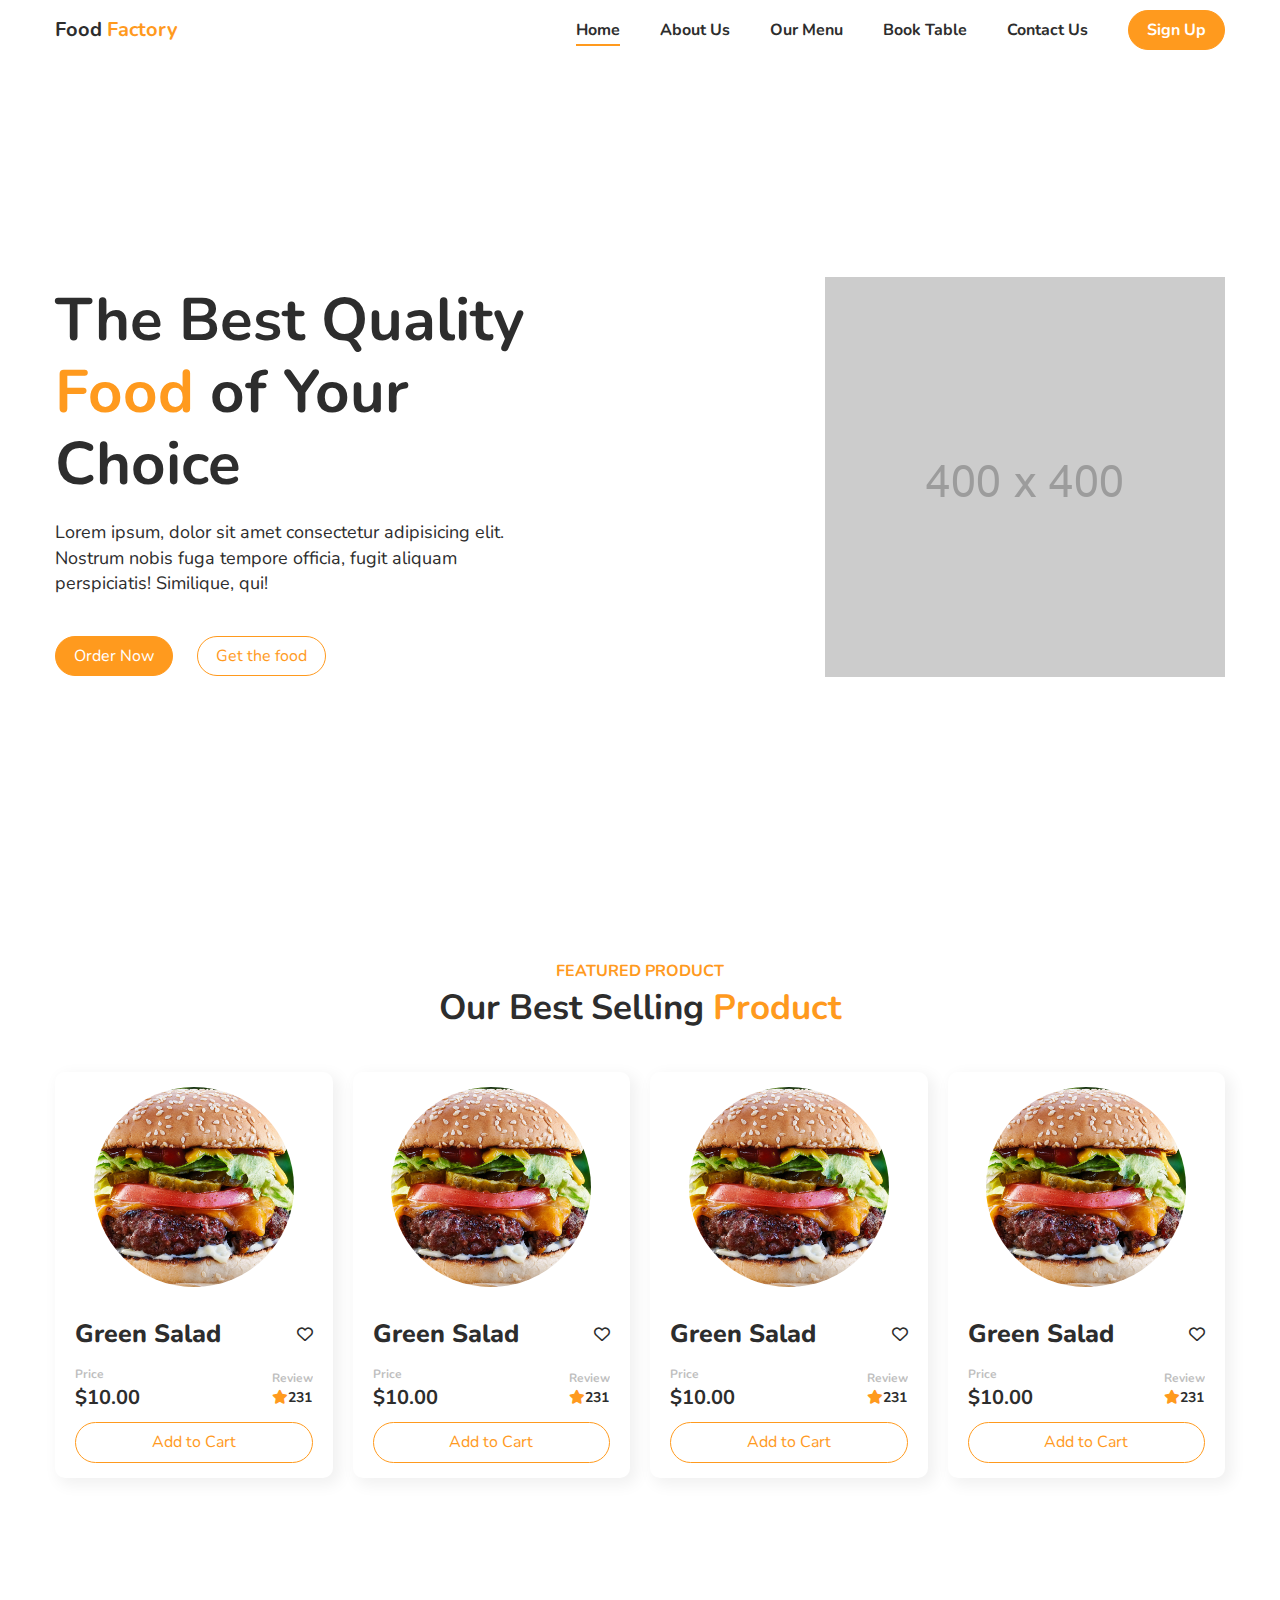
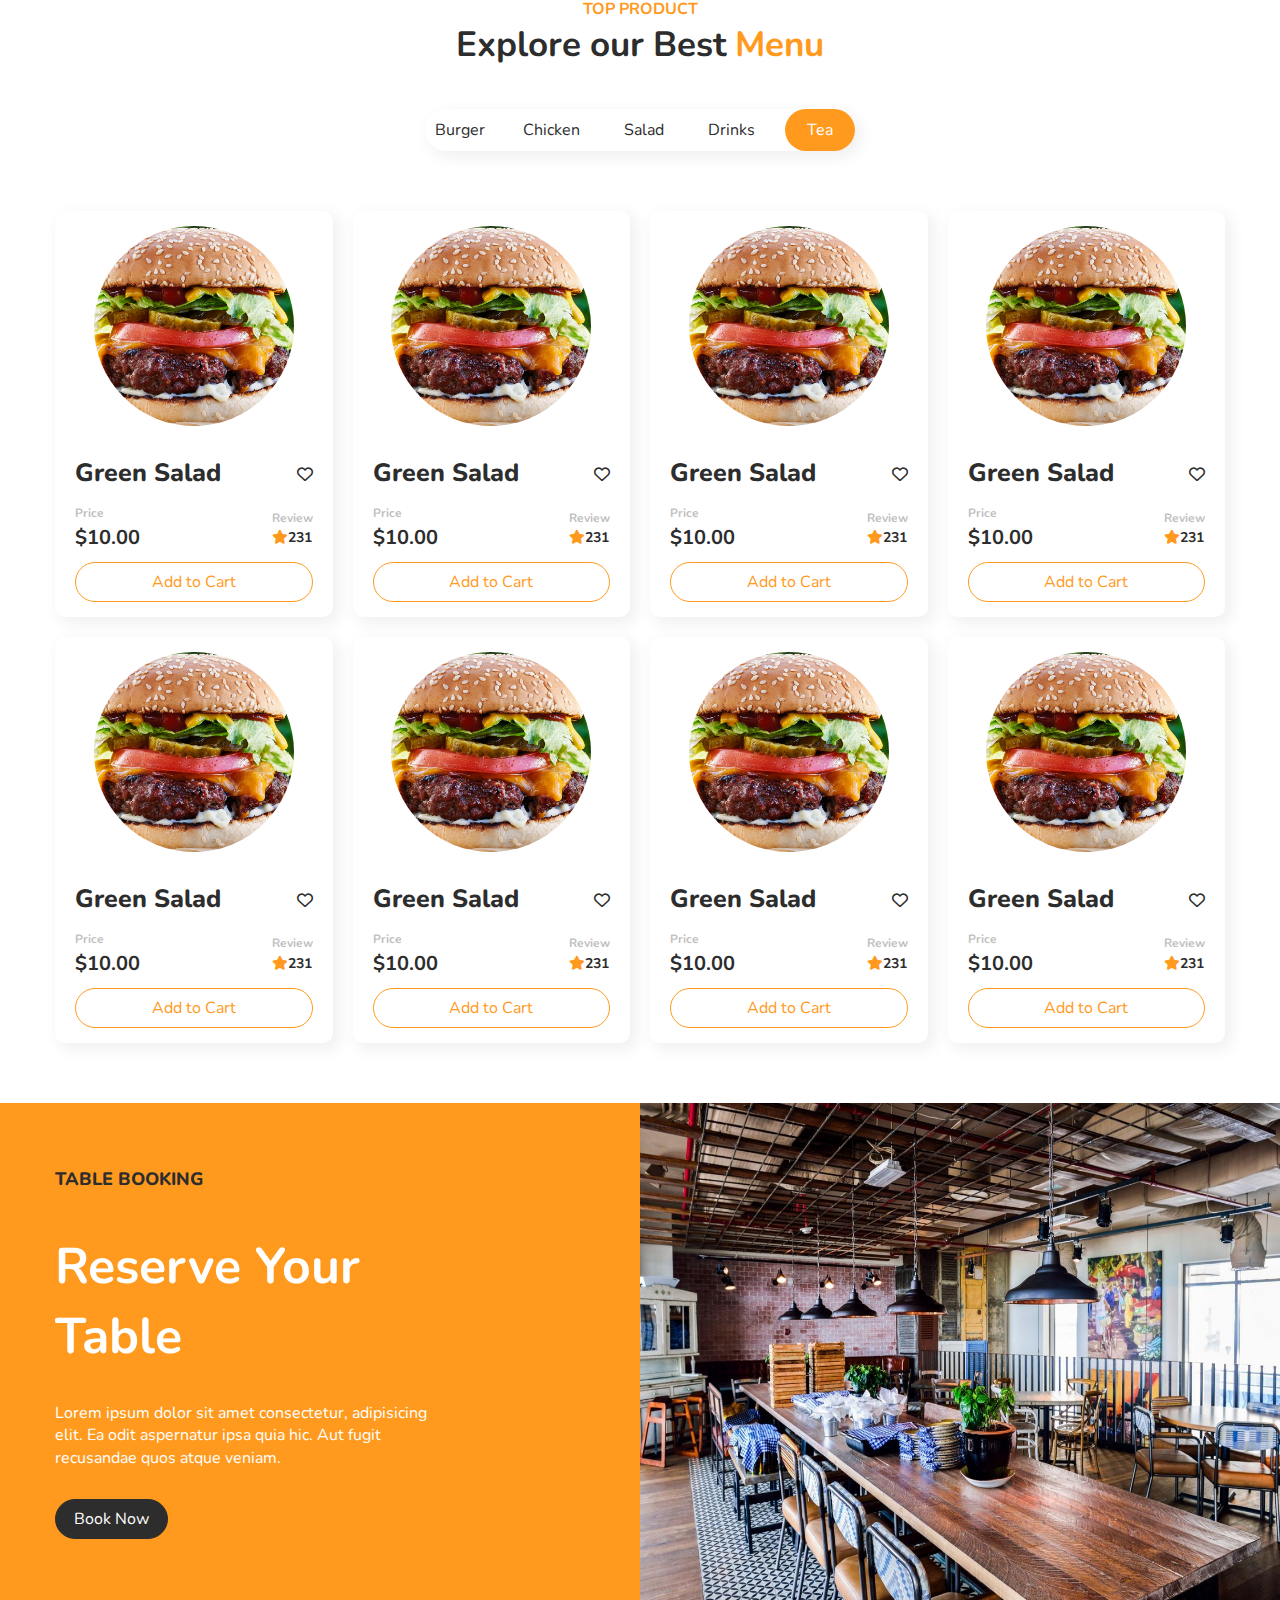
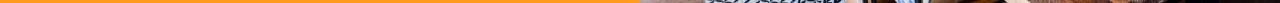
==== index.html @ e03d1502 "done booking desktop" ====
<!DOCTYPE html>
<html lang="en">
  <head>
    <meta charset="UTF-8" />
    <meta http-equiv="X-UA-Compatible" content="IE=edge" />
    <meta name="viewport" content="width=device-width, initial-scale=1.0" />
    <title>Food Factory</title>
    <link rel="stylesheet" href="./scss/main.css" />
    <link
      rel="stylesheet"
      href="https://cdnjs.cloudflare.com/ajax/libs/font-awesome/6.3.0/css/all.min.css"
    />
  </head>
  <body>
    <div class="header py--1">
      <div class="container">
        <div class="header__wrapper d--flex justify--between align--center">
          <div class="branding">
            <a href="#">Food <span>Factory</span></a>
          </div>
          <nav class="header__nav">
            <ul class="d--flex gap--4 align--center">
              <li><a class="active" href="#">Home</a></li>
              <li><a href="#">About Us</a></li>
              <li><a href="#">Our Menu</a></li>
              <li><a href="#">Book Table</a></li>
              <li><a href="#">Contact Us</a></li>
              <li><a href="#" class="btn btn-primary">Sign Up</a></li>
            </ul>
          </nav>
        </div>
      </div>
    </div>
    <section class="banner">
      <div class="container">
        <div class="banner__wrapper d--flex justify--between align--center">
          <div class="banner__content">
            <h1>The Best Quality <span>Food</span> of Your Choice</h1>
            <p>
              Lorem ipsum, dolor sit amet consectetur adipisicing elit. Nostrum
              nobis fuga tempore officia, fugit aliquam perspiciatis! Similique,
              qui!
            </p>
            <a href="#" class="btn btn-primary">Order Now</a>
            <a href="#" class="btn btn-outline">Get the food</a>
          </div>
          <div class="banner__img">
            <img src="./img/dummy.png" alt="" />
          </div>
        </div>
      </div>
    </section>
    <section class="product py--6">
      <div class="container">
        <div class="block__header">
          <span>Featured Product</span>
          <h2>Our Best Selling <span>Product</span></h2>
        </div>
        <div class="product__cards">
          <div class="product__item">
            <img src="./img/b1.jpg" alt="" />
            <div class="item__info">
              <h3>Green Salad</h3>
              <i class="far fa-heart"></i>
            </div>
            <div class="item__info">
              <div class="item__price">
                <small>Price</small>
                <h4>$10.00</h4>
              </div>
              <div class="item__review">
                <small>Review</small>
                <h4><i class="fas fa-star"></i>231</h4>
              </div>
            </div>
            <a href="" class="btn btn-outline">Add to Cart</a>
          </div>
          <div class="product__item">
            <img src="./img/b1.jpg" alt="" />
            <div class="item__info">
              <h3>Green Salad</h3>
              <i class="far fa-heart"></i>
            </div>
            <div class="item__info">
              <div class="item__price">
                <small>Price</small>
                <h4>$10.00</h4>
              </div>
              <div class="item__review">
                <small>Review</small>
                <h4><i class="fas fa-star"></i>231</h4>
              </div>
            </div>
            <a href="" class="btn btn-outline">Add to Cart</a>
          </div>
          <div class="product__item">
            <img src="./img/b1.jpg" alt="" />
            <div class="item__info">
              <h3>Green Salad</h3>
              <i class="far fa-heart"></i>
            </div>
            <div class="item__info">
              <div class="item__price">
                <small>Price</small>
                <h4>$10.00</h4>
              </div>
              <div class="item__review">
                <small>Review</small>
                <h4><i class="fas fa-star"></i>231</h4>
              </div>
            </div>
            <a href="" class="btn btn-outline">Add to Cart</a>
          </div>
          <div class="product__item">
            <img src="./img/b1.jpg" alt="" />
            <div class="item__info">
              <h3>Green Salad</h3>
              <i class="far fa-heart"></i>
            </div>
            <div class="item__info">
              <div class="item__price">
                <small>Price</small>
                <h4>$10.00</h4>
              </div>
              <div class="item__review">
                <small>Review</small>
                <h4><i class="fas fa-star"></i>231</h4>
              </div>
            </div>
            <a href="" class="btn btn-outline">Add to Cart</a>
          </div>
        </div>
      </div>
    </section>
    <div class="categories py--6">
      <div class="container">
        <div class="block__header">
          <span>Top Product</span>
          <h2>Explore our Best <span>Menu</span></h2>
        </div>

        <div class="category__tab">
          <ul>
            <li><a href="#">Burger</a></li>
            <li><a href="#">Chicken</a></li>
            <li><a href="#">Salad</a></li>
            <li><a href="#">Drinks</a></li>
            <li class="active"><a href="#">Tea</a></li>
          </ul>
        </div>

        <div class="product__cards">
          <div class="product__item reverse">
            <img src="./img/b1.jpg" alt="" />
            <div class="item__info">
              <h3>Green Salad</h3>
              <i class="far fa-heart"></i>
            </div>
            <div class="item__info">
              <div class="item__price">
                <small>Price</small>
                <h4>$10.00</h4>
              </div>
              <div class="item__review">
                <small>Review</small>
                <h4><i class="fas fa-star"></i>231</h4>
              </div>
            </div>
            <a href="" class="btn btn-outline">Add to Cart</a>
          </div>
          <div class="product__item reverse">
            <img src="./img/b1.jpg" alt="" />
            <div class="item__info">
              <h3>Green Salad</h3>
              <i class="far fa-heart"></i>
            </div>
            <div class="item__info">
              <div class="item__price">
                <small>Price</small>
                <h4>$10.00</h4>
              </div>
              <div class="item__review">
                <small>Review</small>
                <h4><i class="fas fa-star"></i>231</h4>
              </div>
            </div>
            <a href="" class="btn btn-outline">Add to Cart</a>
          </div>
          <div class="product__item reverse">
            <img src="./img/b1.jpg" alt="" />
            <div class="item__info">
              <h3>Green Salad</h3>
              <i class="far fa-heart"></i>
            </div>
            <div class="item__info">
              <div class="item__price">
                <small>Price</small>
                <h4>$10.00</h4>
              </div>
              <div class="item__review">
                <small>Review</small>
                <h4><i class="fas fa-star"></i>231</h4>
              </div>
            </div>
            <a href="" class="btn btn-outline">Add to Cart</a>
          </div>
          <div class="product__item reverse">
            <img src="./img/b1.jpg" alt="" />
            <div class="item__info">
              <h3>Green Salad</h3>
              <i class="far fa-heart"></i>
            </div>
            <div class="item__info">
              <div class="item__price">
                <small>Price</small>
                <h4>$10.00</h4>
              </div>
              <div class="item__review">
                <small>Review</small>
                <h4><i class="fas fa-star"></i>231</h4>
              </div>
            </div>
            <a href="" class="btn btn-outline">Add to Cart</a>
          </div>
          <div class="product__item reverse">
            <img src="./img/b1.jpg" alt="" />
            <div class="item__info">
              <h3>Green Salad</h3>
              <i class="far fa-heart"></i>
            </div>
            <div class="item__info">
              <div class="item__price">
                <small>Price</small>
                <h4>$10.00</h4>
              </div>
              <div class="item__review">
                <small>Review</small>
                <h4><i class="fas fa-star"></i>231</h4>
              </div>
            </div>
            <a href="" class="btn btn-outline">Add to Cart</a>
          </div>
          <div class="product__item reverse">
            <img src="./img/b1.jpg" alt="" />
            <div class="item__info">
              <h3>Green Salad</h3>
              <i class="far fa-heart"></i>
            </div>
            <div class="item__info">
              <div class="item__price">
                <small>Price</small>
                <h4>$10.00</h4>
              </div>
              <div class="item__review">
                <small>Review</small>
                <h4><i class="fas fa-star"></i>231</h4>
              </div>
            </div>
            <a href="" class="btn btn-outline">Add to Cart</a>
          </div>
          <div class="product__item reverse">
            <img src="./img/b1.jpg" alt="" />
            <div class="item__info">
              <h3>Green Salad</h3>
              <i class="far fa-heart"></i>
            </div>
            <div class="item__info">
              <div class="item__price">
                <small>Price</small>
                <h4>$10.00</h4>
              </div>
              <div class="item__review">
                <small>Review</small>
                <h4><i class="fas fa-star"></i>231</h4>
              </div>
            </div>
            <a href="" class="btn btn-outline">Add to Cart</a>
          </div>
          <div class="product__item reverse">
            <img src="./img/b1.jpg" alt="" />
            <div class="item__info">
              <h3>Green Salad</h3>
              <i class="far fa-heart"></i>
            </div>
            <div class="item__info">
              <div class="item__price">
                <small>Price</small>
                <h4>$10.00</h4>
              </div>
              <div class="item__review">
                <small>Review</small>
                <h4><i class="fas fa-star"></i>231</h4>
              </div>
            </div>
            <a href="" class="btn btn-outline">Add to Cart</a>
          </div>
        </div>
      </div>
    </div>

    <section class="booking">
      <div class="container">
        <div class="booking__content">
          <div class="inner">
            <small>Table Booking</small>
            <h2>Reserve Your Table</h2>
            <p>
              Lorem ipsum dolor sit amet consectetur, adipisicing elit. Ea odit
              aspernatur ipsa quia hic. Aut fugit recusandae quos atque veniam.
            </p>
            <a href="#" class="btn btn-dark">Book Now</a>
          </div>
        </div>
      </div>
    </section>

    <script>
      const hearts = document.querySelectorAll(".fa-heart");
      hearts.forEach((heart) => {
        heart.addEventListener("click", () => {
          if (heart.classList.contains("far")) {
            heart.classList.toggle("fas");
            heart.classList.toggle("far");
            heart.style.color = "red";
          } else {
            heart.classList.toggle("fas");
            heart.classList.toggle("far");
            heart.style.color = "black";
          }
        });
      });
    </script>
  </body>
</html>
---- scss/main.css ----
@import url("https://fonts.googleapis.com/css2?family=Nunito:wght@400;500;600;700;800&display=swap");
*:where(:not(iframe, canvas, img, svg, video):not(svg *, symbol *)) {
  all: unset;
  display: revert;
}

*,
*::before,
*::after {
  box-sizing: border-box;
}

a {
  cursor: revert;
}

ol,
ul,
menu {
  list-style: none;
}

img {
  max-width: 100%;
}

table {
  border-collapse: collapse;
}

textarea {
  white-space: revert;
}

:where([hidden]) {
  display: none;
}

:where([contenteditable]) {
  -moz-user-modify: read-write;
  -webkit-user-modify: read-write;
  overflow-wrap: break-word;
}

:where([draggable=true]) {
  -webkit-user-drag: element;
}

html {
  font-size: 62.5%;
  height: 100%;
}

body {
  font-family: "Nunito", helvetica sans-serif;
  font-size: 1.6rem;
  line-height: 1.4;
  color: #2d2d2d;
}

a {
  color: #2d2d2d;
  text-decoration: none;
}

p {
  margin-bottom: 1rem;
}

.container {
  width: 100%;
  max-width: 120rem;
  margin: 0 auto;
  padding: 0 1.5rem;
}

.row {
  display: flex;
  flex-flow: row wrap;
}

.row > * {
  max-width: 100%;
  width: 100%;
  padding: 0.5rem;
}

@media screen and (min-width: 0) {
  .col-xs-1 {
    flex: 0 0 8.3333333333%;
  }
  .col-xs-2 {
    flex: 0 0 16.6666666667%;
  }
  .col-xs-3 {
    flex: 0 0 25%;
  }
  .col-xs-4 {
    flex: 0 0 33.3333333333%;
  }
  .col-xs-5 {
    flex: 0 0 41.6666666667%;
  }
  .col-xs-6 {
    flex: 0 0 50%;
  }
  .col-xs-7 {
    flex: 0 0 58.3333333333%;
  }
  .col-xs-8 {
    flex: 0 0 66.6666666667%;
  }
  .col-xs-9 {
    flex: 0 0 75%;
  }
  .col-xs-10 {
    flex: 0 0 83.3333333333%;
  }
  .col-xs-11 {
    flex: 0 0 91.6666666667%;
  }
  .col-xs-12 {
    flex: 0 0 100%;
  }
}
@media screen and (min-width: 48rem) {
  .col-sm-1 {
    flex: 0 0 8.3333333333%;
  }
  .col-sm-2 {
    flex: 0 0 16.6666666667%;
  }
  .col-sm-3 {
    flex: 0 0 25%;
  }
  .col-sm-4 {
    flex: 0 0 33.3333333333%;
  }
  .col-sm-5 {
    flex: 0 0 41.6666666667%;
  }
  .col-sm-6 {
    flex: 0 0 50%;
  }
  .col-sm-7 {
    flex: 0 0 58.3333333333%;
  }
  .col-sm-8 {
    flex: 0 0 66.6666666667%;
  }
  .col-sm-9 {
    flex: 0 0 75%;
  }
  .col-sm-10 {
    flex: 0 0 83.3333333333%;
  }
  .col-sm-11 {
    flex: 0 0 91.6666666667%;
  }
  .col-sm-12 {
    flex: 0 0 100%;
  }
}
@media screen and (min-width: 72rem) {
  .col-md-1 {
    flex: 0 0 8.3333333333%;
  }
  .col-md-2 {
    flex: 0 0 16.6666666667%;
  }
  .col-md-3 {
    flex: 0 0 25%;
  }
  .col-md-4 {
    flex: 0 0 33.3333333333%;
  }
  .col-md-5 {
    flex: 0 0 41.6666666667%;
  }
  .col-md-6 {
    flex: 0 0 50%;
  }
  .col-md-7 {
    flex: 0 0 58.3333333333%;
  }
  .col-md-8 {
    flex: 0 0 66.6666666667%;
  }
  .col-md-9 {
    flex: 0 0 75%;
  }
  .col-md-10 {
    flex: 0 0 83.3333333333%;
  }
  .col-md-11 {
    flex: 0 0 91.6666666667%;
  }
  .col-md-12 {
    flex: 0 0 100%;
  }
}
@media screen and (min-width: 96rem) {
  .col-lg-1 {
    flex: 0 0 8.3333333333%;
  }
  .col-lg-2 {
    flex: 0 0 16.6666666667%;
  }
  .col-lg-3 {
    flex: 0 0 25%;
  }
  .col-lg-4 {
    flex: 0 0 33.3333333333%;
  }
  .col-lg-5 {
    flex: 0 0 41.6666666667%;
  }
  .col-lg-6 {
    flex: 0 0 50%;
  }
  .col-lg-7 {
    flex: 0 0 58.3333333333%;
  }
  .col-lg-8 {
    flex: 0 0 66.6666666667%;
  }
  .col-lg-9 {
    flex: 0 0 75%;
  }
  .col-lg-10 {
    flex: 0 0 83.3333333333%;
  }
  .col-lg-11 {
    flex: 0 0 91.6666666667%;
  }
  .col-lg-12 {
    flex: 0 0 100%;
  }
}
.d--flex {
  display: flex;
}

.d--grid {
  display: grid;
}

.d--block {
  display: block;
}

.text--primary {
  color: #ff9a1e;
}

.bg--primary {
  background-color: #ff9a1e;
}

.text--secondary {
  color: #feb45a;
}

.bg--secondary {
  background-color: #feb45a;
}

.text--gray {
  color: #fff;
}

.bg--gray {
  background-color: #fff;
}

.text--light {
  color: #2d2d2d;
}

.bg--light {
  background-color: #2d2d2d;
}

.text--dark {
  color: #eaeaea;
}

.bg--dark {
  background-color: #eaeaea;
}

.mb--1 {
  margin-bottom: 1rem;
}

.gap--1 {
  gap: 1rem;
}

.py--1 {
  padding: 1rem 0;
}

.mb--2 {
  margin-bottom: 2rem;
}

.gap--2 {
  gap: 2rem;
}

.py--2 {
  padding: 2rem 0;
}

.mb--3 {
  margin-bottom: 3rem;
}

.gap--3 {
  gap: 3rem;
}

.py--3 {
  padding: 3rem 0;
}

.mb--4 {
  margin-bottom: 4rem;
}

.gap--4 {
  gap: 4rem;
}

.py--4 {
  padding: 4rem 0;
}

.mb--5 {
  margin-bottom: 5rem;
}

.gap--5 {
  gap: 5rem;
}

.py--5 {
  padding: 5rem 0;
}

.mb--6 {
  margin-bottom: 6rem;
}

.gap--6 {
  gap: 6rem;
}

.py--6 {
  padding: 6rem 0;
}

.text--left {
  text-align: left;
}

.text--right {
  text-align: right;
}

.text--center {
  text-align: center;
}

.justify--start {
  justify-content: flex-start;
}

.align--start {
  align-items: flex-start;
}

.justify--end {
  justify-content: flex-end;
}

.align--end {
  align-items: flex-end;
}

.justify--between {
  justify-content: space-between;
}

.align--between {
  align-items: space-between;
}

.justify--around {
  justify-content: space-around;
}

.align--around {
  align-items: space-around;
}

.justify--center {
  justify-content: center;
}

.align--center {
  align-items: center;
}

.header a {
  font-weight: bold;
}
.header .branding a {
  font-size: 2rem;
}
.header .branding a span {
  color: #ff9a1e;
}
.header__nav a {
  position: relative;
}
.header__nav a::after {
  content: "";
  position: absolute;
  width: 100%;
  height: 2px;
  background-color: #ff9a1e;
  left: 0;
  bottom: -0.5rem;
  opacity: 0;
  transition: 0.5s ease-in-out;
}
.header__nav a:hover::after {
  opacity: 1;
}
.header__nav a.active::after {
  opacity: 1;
}

.block__header {
  text-align: center;
  margin-bottom: 4rem;
}
.block__header span {
  color: #ff9a1e;
  text-transform: uppercase;
  font-weight: bold;
}
.block__header h2 {
  font-size: clamp(2rem, 5vw, 3.5rem);
  font-weight: bolder;
}
.block__header h2 span {
  text-transform: capitalize;
}

.btn {
  background-color: #ff9a1e;
  padding: 0.8rem 1.8rem;
  border-radius: 3rem;
  border: 1px solid;
  display: inline-block;
  transition: 0.5s ease-in-out;
}
.btn-primary {
  background-color: #ff9a1e;
  color: #fff;
  border-color: #ff9a1e;
}
.btn-primary:hover {
  background-color: #ea8100;
}
.btn-outline {
  background-color: transparent;
  color: #ff9a1e;
  border-color: #ff9a1e;
}
.btn-outline:hover {
  background-color: #ff9a1e;
  color: #fff;
}
.btn-dark {
  background-color: #2d2d2d;
  color: #fff;
  border-color: #2d2d2d;
}
.btn-dark:hover {
  background-color: #141414;
}

.banner__wrapper {
  min-height: calc(100vh - 60px);
}
.banner__content {
  max-width: 50rem;
  width: 100%;
}
.banner__content h1 {
  font-size: clamp(3rem, 6vw, 6rem);
  font-weight: bold;
  margin-bottom: 2rem;
  line-height: 1.2;
}
.banner__content h1 span {
  color: #ff9a1e;
}
.banner__content p {
  font-size: 1.8rem;
  margin-bottom: 4rem;
}
.banner__content a:last-child {
  margin-left: 2rem;
}

.product__cards {
  display: grid;
  grid-template-columns: 1fr 1fr 1fr 1fr;
  grid-gap: 2rem;
}

.product__item {
  box-shadow: 5px 5px 15px 2px rgba(0, 0, 0, 0.06);
  padding: 1.5rem 2rem;
  border-radius: 1rem;
  transition: 0.5s ease-in-out;
  position: relative;
  isolation: isolate;
  overflow: hidden;
}
.product__item::before {
  content: "";
  position: absolute;
  left: 0;
  top: 0;
  width: 0%;
  height: 0rem;
  background-color: #ff9a1e;
  z-index: -1;
  transition: 0.5s ease;
}
.product__item:hover::before {
  width: 50%;
  height: 15rem;
}
.product__item:hover a {
  background-color: #ff9a1e;
  color: #fff;
}
.product__item img {
  width: 20rem;
  height: 20rem;
  border-radius: 50%;
  margin: 0 auto 3rem;
  display: block;
  -o-object-fit: cover;
     object-fit: cover;
}
.product__item .item__info {
  display: flex;
  justify-content: space-between;
  align-items: center;
  margin-bottom: 1rem;
}
.product__item .item__info h3 {
  font-weight: 800;
  font-size: 2.5rem;
}
.product__item .item__info h4 {
  font-weight: bolder;
  font-size: 2rem;
}
.product__item .item__info small {
  font-weight: bold;
  font-size: 1.2rem;
  opacity: 0.3;
}
.product__item .item__review h4 {
  font-size: 1.4rem;
}
.product__item .item__review h4 i {
  color: #ff9a1e;
}
.product__item a {
  display: block;
  text-align: center;
}

.product__item.reverse::before {
  left: unset;
  right: 0;
}

.category__tab ul {
  display: flex;
  justify-content: space-between;
  align-items: center;
  gap: 1rem;
  border-radius: 3rem;
  box-shadow: 5px 5px 15px 2px rgba(0, 0, 0, 0.06);
  max-width: 43rem;
  width: 100%;
  margin: 0 auto 6rem;
}
.category__tab ul li {
  min-width: 7rem;
}
.category__tab ul li a {
  display: block;
  padding: 1rem;
  text-align: center;
  border-radius: 3rem;
}
.category__tab ul li a:hover {
  background-color: #ff9a1e;
  color: #fff;
}
.category__tab ul li.active a {
  background-color: #ff9a1e;
  color: #fff;
}

.booking {
  min-height: 50rem;
  background-image: url("../img/resto3.jpg");
  background-repeat: no-repeat;
  background-size: 50% 100%;
  background-position: right;
}
.booking__content {
  background-color: #ff9a1e;
  color: #fff;
  height: 50rem;
  width: 50%;
  display: grid;
  place-items: center;
  justify-content: flex-start;
  position: relative;
}
.booking__content::before {
  content: "";
  position: absolute;
  right: 100%;
  top: 0;
  height: 100%;
  width: 40vw;
  background-color: #ff9a1e;
}
.booking__content .inner {
  max-width: 40rem;
  width: 100%;
}
.booking__content .inner small {
  text-transform: uppercase;
  color: #2d2d2d;
  font-weight: 800;
  font-size: 1.8rem;
}
.booking__content .inner h2 {
  font-size: clamp(3rem, 6vw, 5rem);
  font-weight: bold;
  margin: 4rem 0 3rem;
}
.booking__content .inner p {
  margin-bottom: 3rem;
}/*# sourceMappingURL=main.css.map */
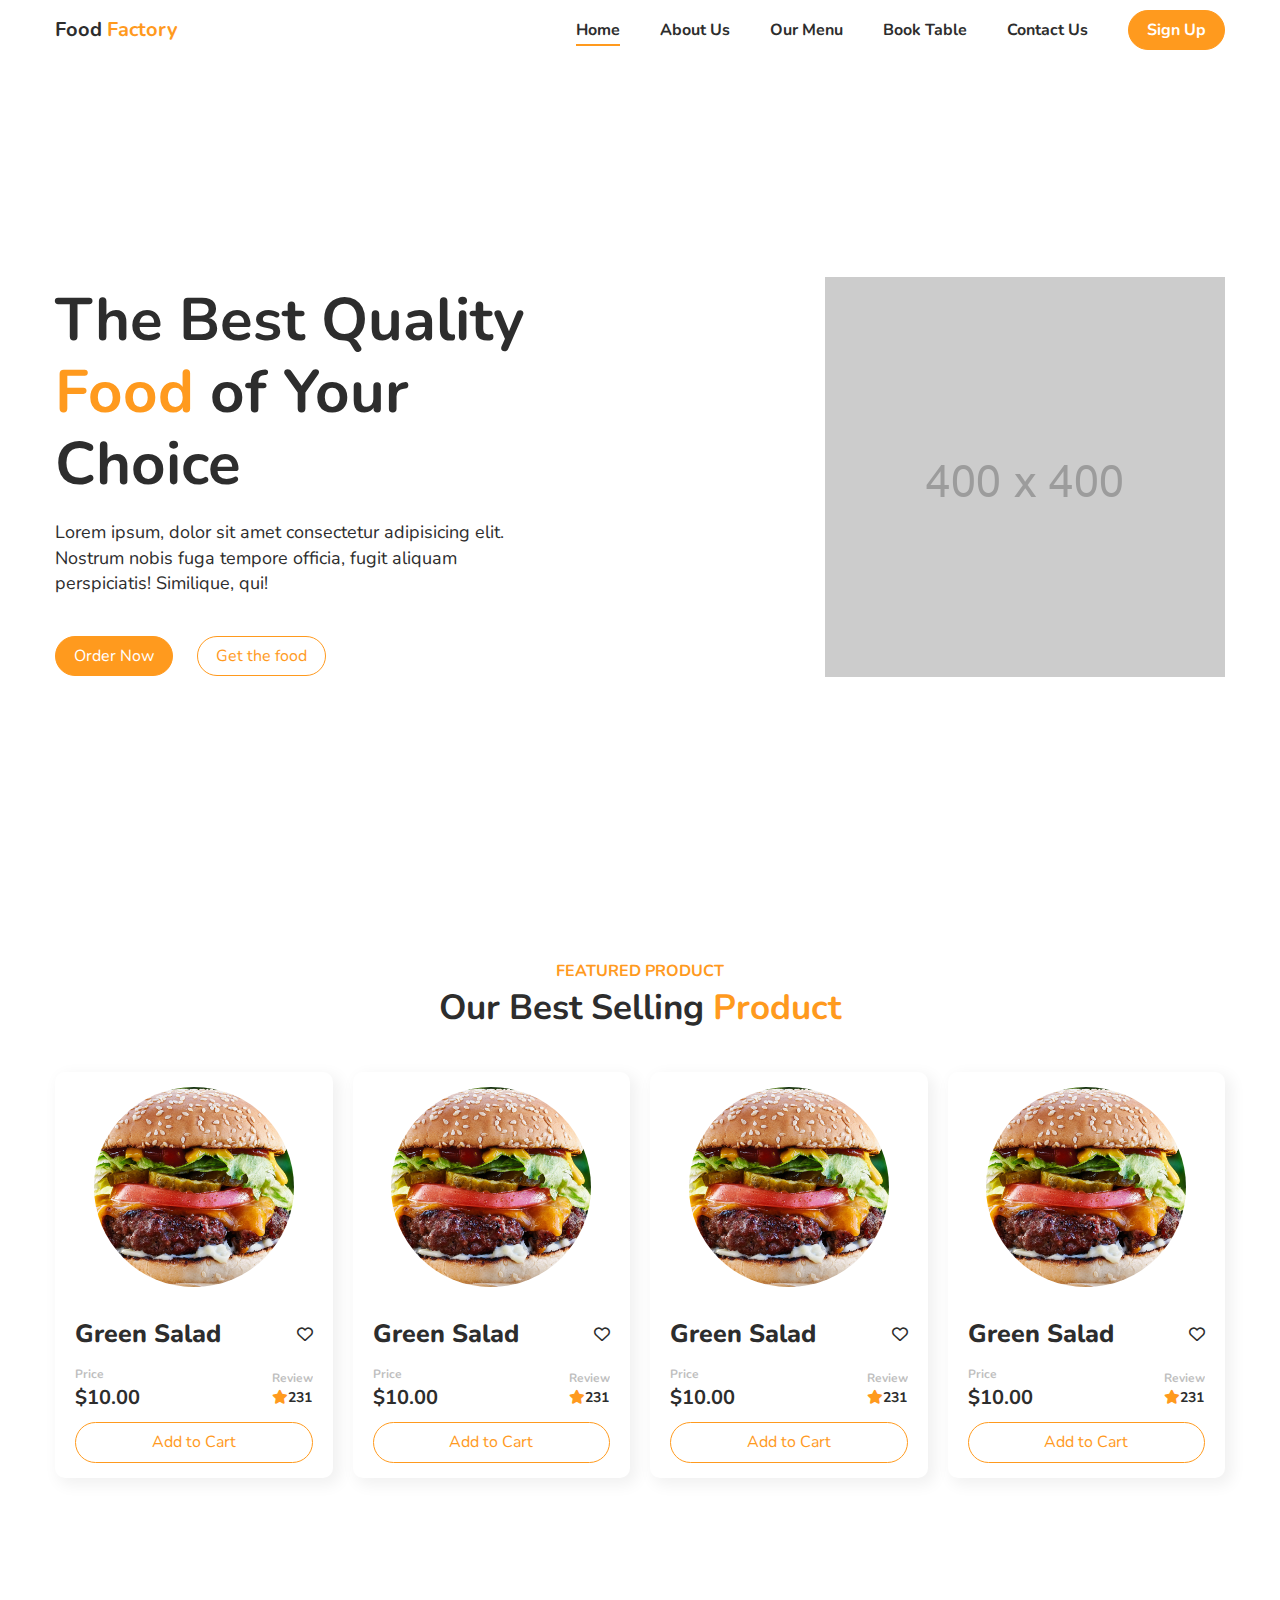
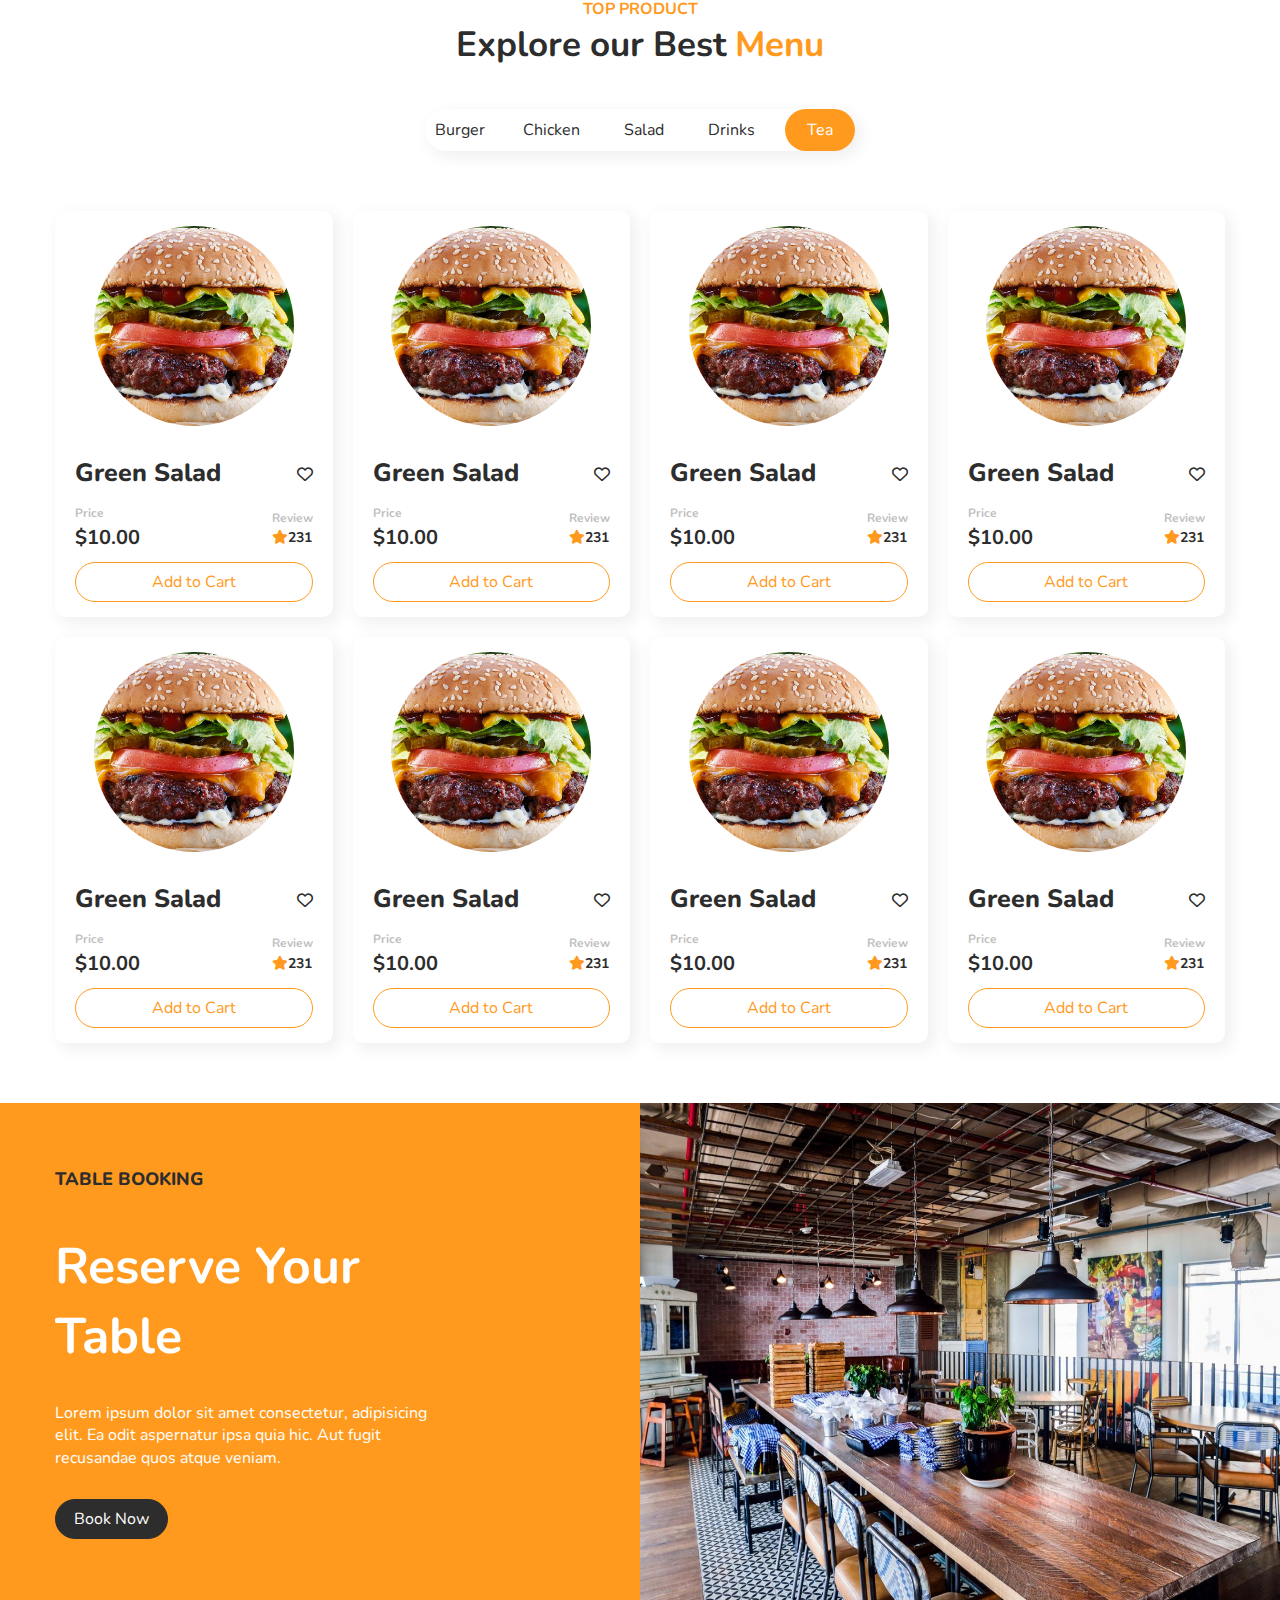
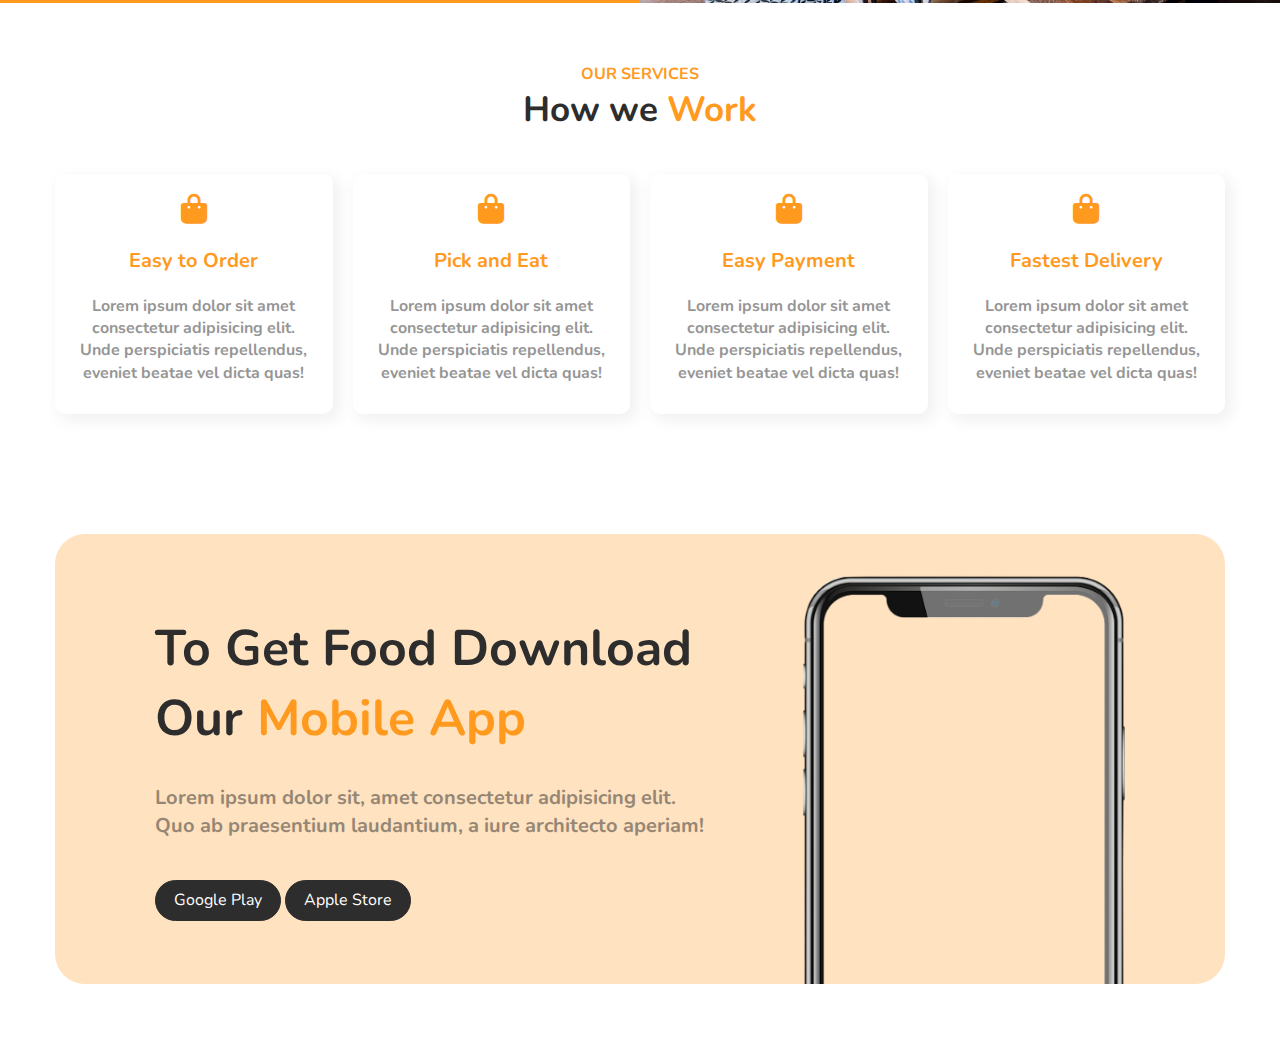
==== commit 2c8d615a: "work & app" ====
--- a/index.html
+++ b/index.html
@@ -297,7 +297,6 @@
         </div>
       </div>
     </div>
-
     <section class="booking">
       <div class="container">
         <div class="booking__content">
@@ -309,6 +308,69 @@
               aspernatur ipsa quia hic. Aut fugit recusandae quos atque veniam.
             </p>
             <a href="#" class="btn btn-dark">Book Now</a>
+          </div>
+        </div>
+      </div>
+    </section>
+    <section class="work py--6">
+      <div class="container">
+        <div class="block__header">
+          <span>Our Services</span>
+          <h2>How we <span>Work</span></h2>
+        </div>
+        <div class="work__wrapper">
+          <div class="work__card">
+            <i class="fas fa-bag-shopping"></i>
+            <h3>Easy to Order</h3>
+            <p>
+              Lorem ipsum dolor sit amet consectetur adipisicing elit. Unde
+              perspiciatis repellendus, eveniet beatae vel dicta quas!
+            </p>
+          </div>
+          <div class="work__card">
+            <i class="fas fa-bag-shopping"></i>
+            <h3>Pick and Eat</h3>
+            <p>
+              Lorem ipsum dolor sit amet consectetur adipisicing elit. Unde
+              perspiciatis repellendus, eveniet beatae vel dicta quas!
+            </p>
+          </div>
+          <div class="work__card">
+            <i class="fas fa-bag-shopping"></i>
+            <h3>Easy Payment</h3>
+            <p>
+              Lorem ipsum dolor sit amet consectetur adipisicing elit. Unde
+              perspiciatis repellendus, eveniet beatae vel dicta quas!
+            </p>
+          </div>
+          <div class="work__card">
+            <i class="fas fa-bag-shopping"></i>
+            <h3>Fastest Delivery</h3>
+            <p>
+              Lorem ipsum dolor sit amet consectetur adipisicing elit. Unde
+              perspiciatis repellendus, eveniet beatae vel dicta quas!
+            </p>
+          </div>
+        </div>
+      </div>
+    </section>
+    <section class="app py--6">
+      <div class="container">
+        <div class="app__wrapper">
+          <div class="app__content">
+            <h2>
+              To Get Food Download <br />
+              Our <span>Mobile App</span>
+            </h2>
+            <p>
+              Lorem ipsum dolor sit, amet consectetur adipisicing elit. Quo ab
+              praesentium laudantium, a iure architecto aperiam!
+            </p>
+            <a href="#" class="btn btn-dark">Google Play</a>
+            <a href="#" class="btn btn-dark">Apple Store</a>
+          </div>
+          <div class="app__img">
+            <img src="./img/phone.png" alt="" />
           </div>
         </div>
       </div>
--- a/scss/main.css
+++ b/scss/main.css
@@ -668,4 +668,59 @@
 }
 .booking__content .inner p {
   margin-bottom: 3rem;
+}
+
+.work__wrapper {
+  display: grid;
+  grid-template-columns: 1fr 1fr 1fr 1fr;
+  grid-gap: 2rem;
+}
+.work__wrapper .work__card {
+  padding: 2rem;
+  border-radius: 1rem;
+  box-shadow: 5px 5px 15px 2px rgba(0, 0, 0, 0.06);
+  text-align: center;
+}
+.work__wrapper .work__card i {
+  color: #ff9a1e;
+  font-size: 3rem;
+}
+.work__wrapper .work__card h3 {
+  font-size: 2rem;
+  margin: 2rem 0;
+  color: #ff9a1e;
+  font-weight: bold;
+}
+.work__wrapper .work__card p {
+  opacity: 0.5;
+  font-weight: bold;
+}
+
+.app__wrapper {
+  padding: 4rem 10rem;
+  background-color: #ffe2bf;
+  border-radius: 3rem;
+  display: grid;
+  grid-template-columns: 2fr 1fr;
+  height: 100%;
+  max-height: 50vh;
+  overflow: hidden;
+}
+.app__content {
+  max-width: 55rem;
+  width: 100%;
+}
+.app__content h2 {
+  font-size: clamp(3rem, 6vw, 5rem);
+  font-weight: bold;
+  margin: 4rem 0 3rem;
+}
+.app__content h2 span {
+  color: #ff9a1e;
+}
+.app__content p {
+  font-size: 2rem;
+  opacity: 0.5;
+  margin-bottom: 4rem;
+  font-weight: bold;
 }/*# sourceMappingURL=main.css.map */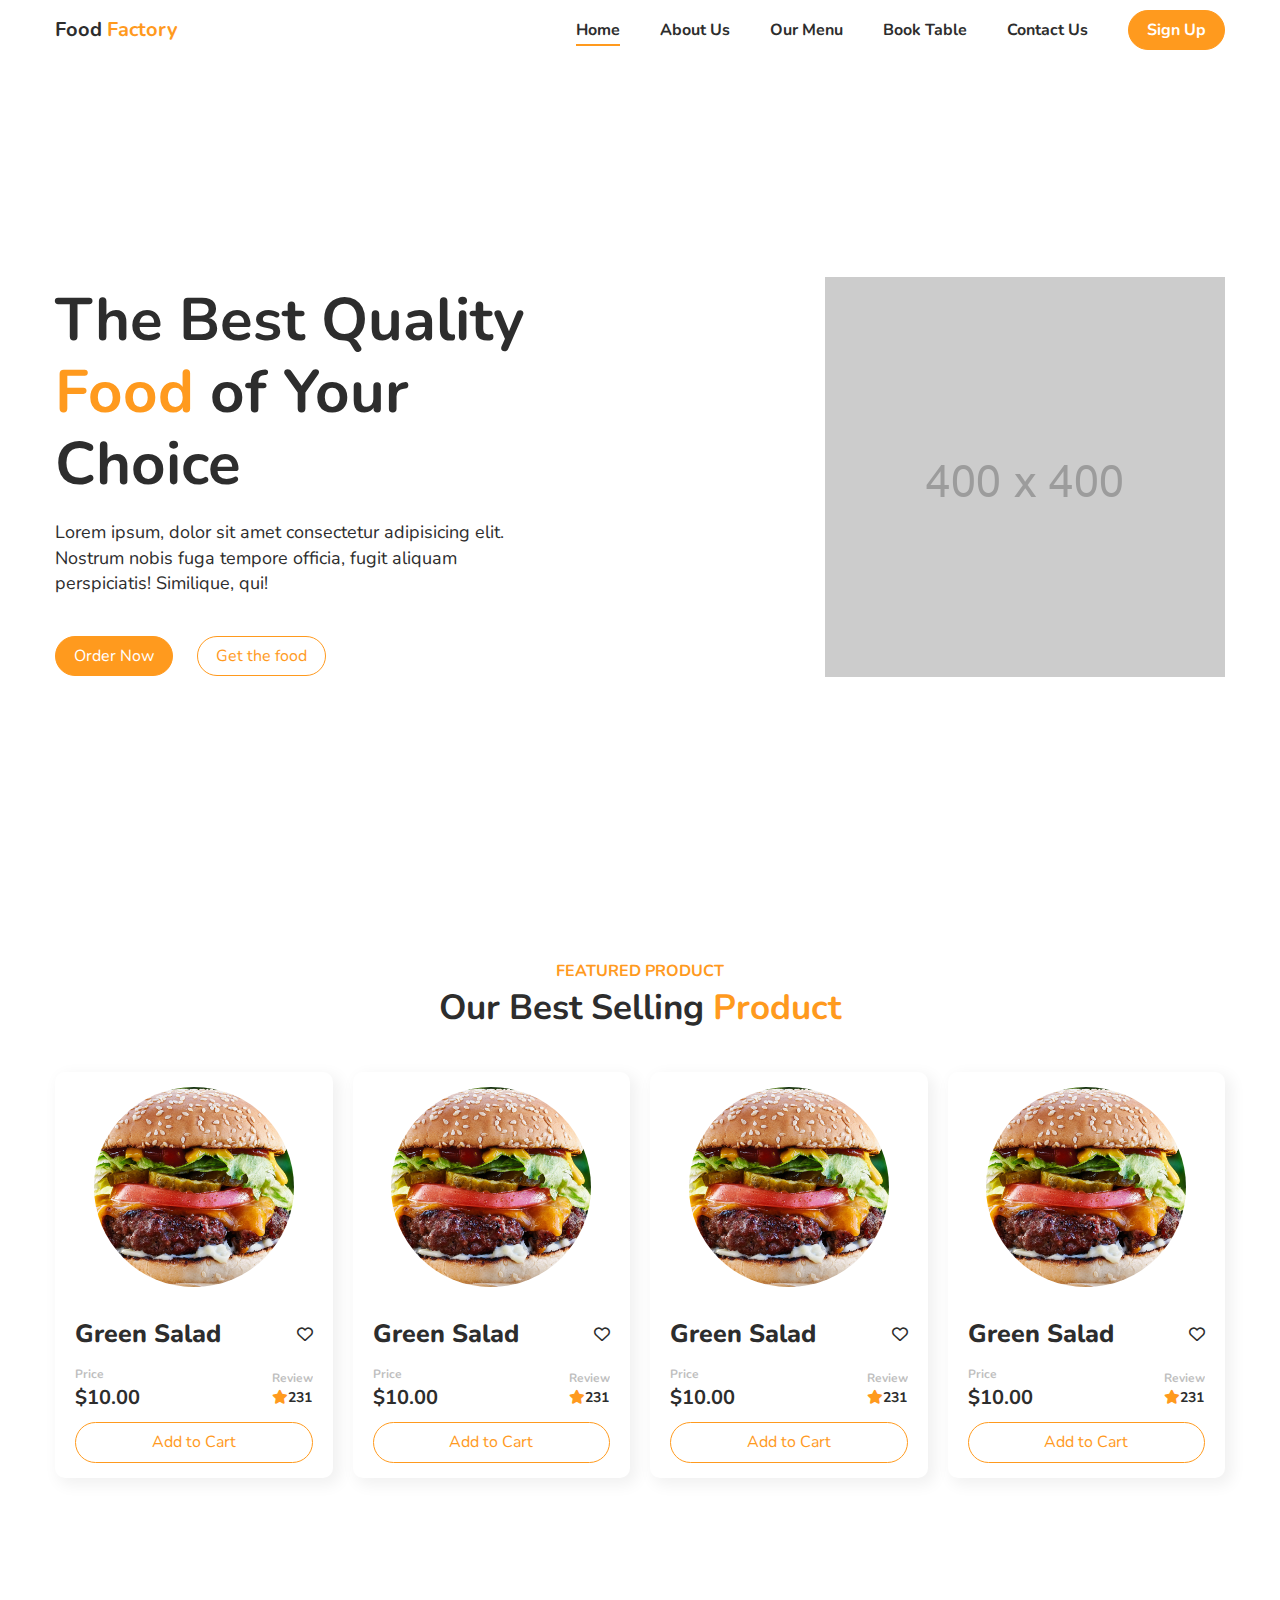
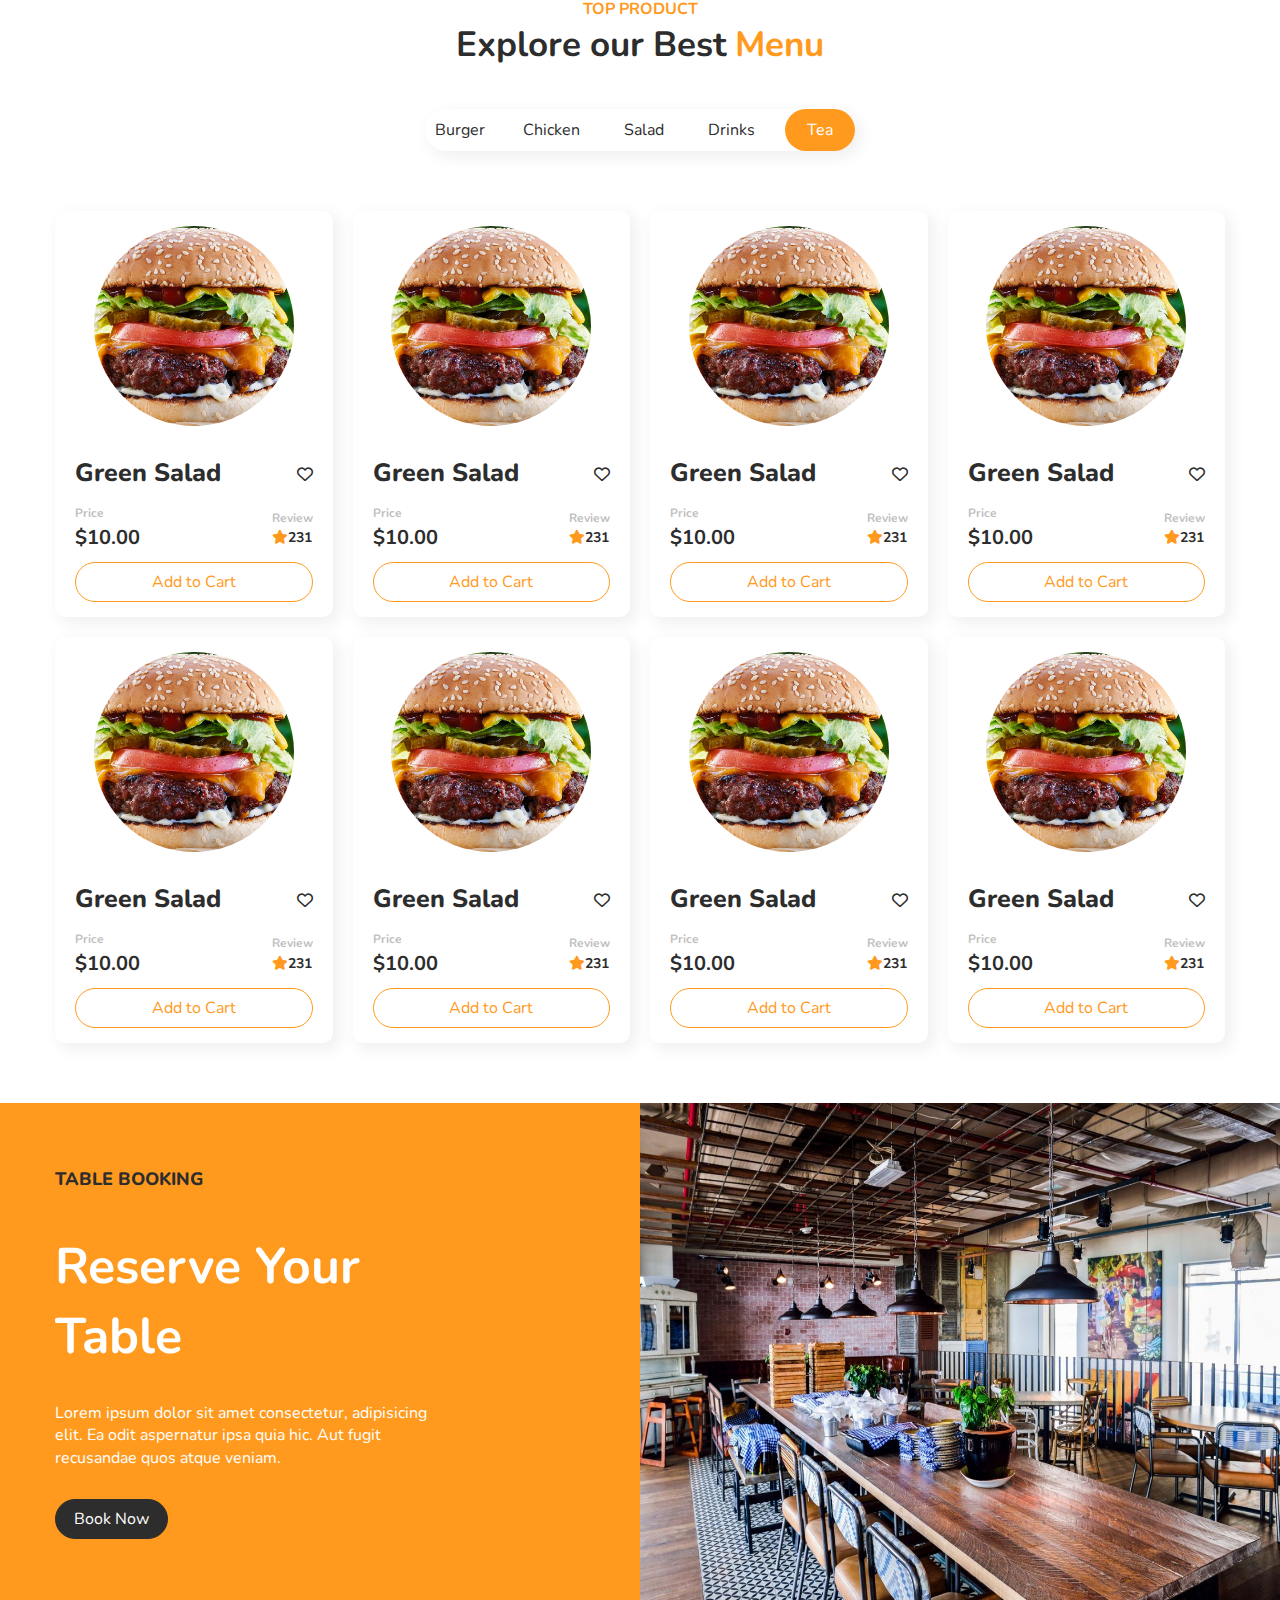
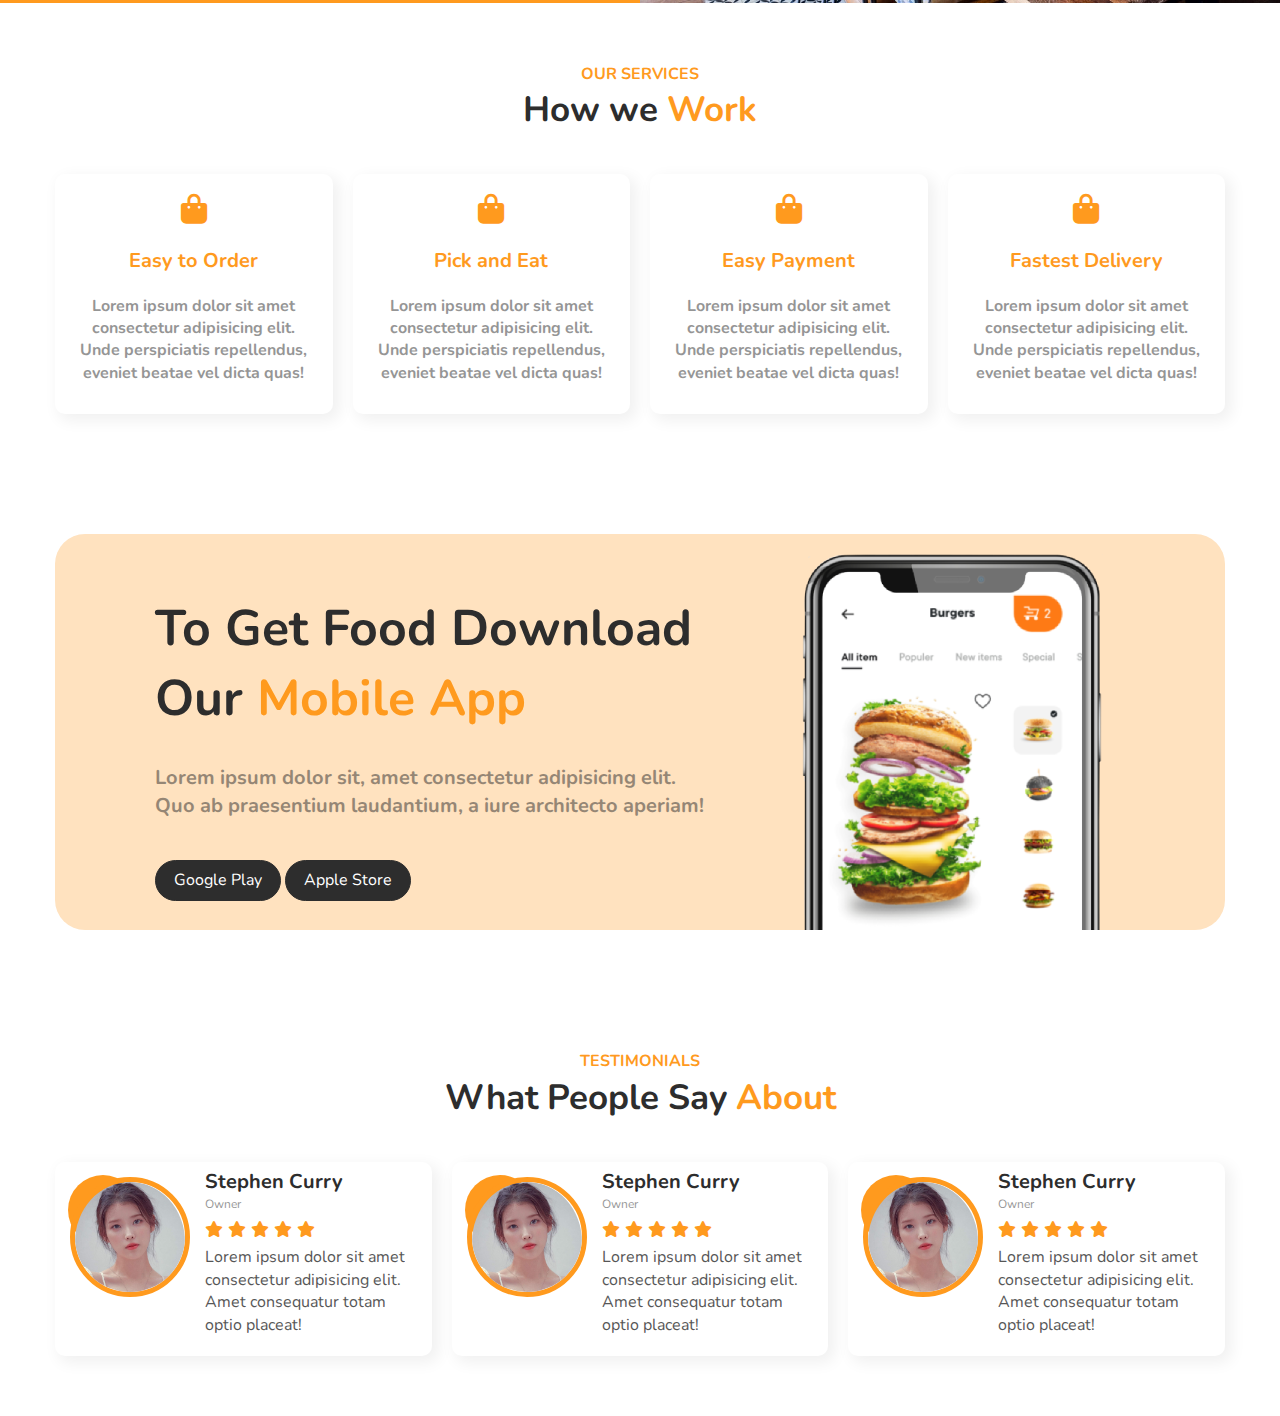
==== commit a5a243c2: "Testimonials" ====
--- a/index.html
+++ b/index.html
@@ -371,6 +371,83 @@
           </div>
           <div class="app__img">
             <img src="./img/phone.png" alt="" />
+          </div>
+        </div>
+      </div>
+    </section>
+
+    <section class="testimonials py--6">
+      <div class="container">
+        <div class="block__header">
+          <span>testimonials</span>
+          <h2>What People Say <span>About</span></h2>
+        </div>
+        <div class="testimonials__wrapper">
+          <div class="testimonials__card">
+            <div class="testimonials__img">
+              <div class="inner">
+                <img src="./img/person.jpg" alt="" />
+              </div>
+            </div>
+            <div class="testimonials__content">
+              <h4>Stephen Curry</h4>
+              <small>Owner</small>
+              <ul>
+                <li><i class="fas fa-star"></i></li>
+                <li><i class="fas fa-star"></i></li>
+                <li><i class="fas fa-star"></i></li>
+                <li><i class="fas fa-star"></i></li>
+                <li><i class="fas fa-star"></i></li>
+              </ul>
+              <p>
+                Lorem ipsum dolor sit amet consectetur adipisicing elit. Amet
+                consequatur totam optio placeat!
+              </p>
+            </div>
+          </div>
+          <div class="testimonials__card">
+            <div class="testimonials__img">
+              <div class="inner">
+                <img src="./img/person.jpg" alt="" />
+              </div>
+            </div>
+            <div class="testimonials__content">
+              <h4>Stephen Curry</h4>
+              <small>Owner</small>
+              <ul>
+                <li><i class="fas fa-star"></i></li>
+                <li><i class="fas fa-star"></i></li>
+                <li><i class="fas fa-star"></i></li>
+                <li><i class="fas fa-star"></i></li>
+                <li><i class="fas fa-star"></i></li>
+              </ul>
+              <p>
+                Lorem ipsum dolor sit amet consectetur adipisicing elit. Amet
+                consequatur totam optio placeat!
+              </p>
+            </div>
+          </div>
+          <div class="testimonials__card">
+            <div class="testimonials__img">
+              <div class="inner">
+                <img src="./img/person.jpg" alt="" />
+              </div>
+            </div>
+            <div class="testimonials__content">
+              <h4>Stephen Curry</h4>
+              <small>Owner</small>
+              <ul>
+                <li><i class="fas fa-star"></i></li>
+                <li><i class="fas fa-star"></i></li>
+                <li><i class="fas fa-star"></i></li>
+                <li><i class="fas fa-star"></i></li>
+                <li><i class="fas fa-star"></i></li>
+              </ul>
+              <p>
+                Lorem ipsum dolor sit amet consectetur adipisicing elit. Amet
+                consequatur totam optio placeat!
+              </p>
+            </div>
           </div>
         </div>
       </div>
--- a/scss/main.css
+++ b/scss/main.css
@@ -697,13 +697,13 @@
 }
 
 .app__wrapper {
-  padding: 4rem 10rem;
+  padding: 2rem 10rem;
   background-color: #ffe2bf;
   border-radius: 3rem;
   display: grid;
   grid-template-columns: 2fr 1fr;
   height: 100%;
-  max-height: 50vh;
+  max-height: 44vh;
   overflow: hidden;
 }
 .app__content {
@@ -723,4 +723,71 @@
   opacity: 0.5;
   margin-bottom: 4rem;
   font-weight: bold;
+}
+
+.testimonials__wrapper {
+  display: grid;
+  grid-template-columns: 1fr 1fr 1fr;
+  grid-gap: 2rem;
+}
+.testimonials__card {
+  display: grid;
+  grid-template-columns: 1fr 1.8fr;
+  grid-gap: 1rem;
+  border-radius: 1rem;
+  box-shadow: 5px 5px 15px 2px rgba(0, 0, 0, 0.06);
+  padding: 1rem;
+  position: relative;
+}
+.testimonials__card::before {
+  content: "";
+  position: absolute;
+  width: 7rem;
+  height: 7rem;
+  border-radius: 50%;
+  background-color: #ff9a1e;
+  top: 13px;
+  left: 13px;
+  z-index: -1;
+}
+.testimonials__card img {
+  width: 13rem;
+  height: 12rem;
+  border-radius: 50%;
+  -o-object-fit: cover;
+     object-fit: cover;
+  transition: 0.5s ease;
+}
+.testimonials__card h4 {
+  font-weight: bold;
+  font-size: 2rem;
+  line-height: 1;
+}
+.testimonials__card small {
+  font-size: 1.2rem;
+  opacity: 0.5;
+}
+.testimonials__card ul {
+  display: flex;
+  gap: 0.5rem;
+  margin: 0.5rem 0;
+}
+.testimonials__card ul i {
+  color: #ff9a1e;
+}
+.testimonials__card p {
+  opacity: 0.8;
+}
+.testimonials__card .inner {
+  width: 12rem;
+  height: 12rem;
+  overflow: hidden;
+  border-radius: 50%;
+  border: 5px solid #ff9a1e;
+}
+.testimonials__card:hover img {
+  transform: scale(1.2);
+}
+.testimonials__img {
+  padding: 0.5rem;
 }/*# sourceMappingURL=main.css.map */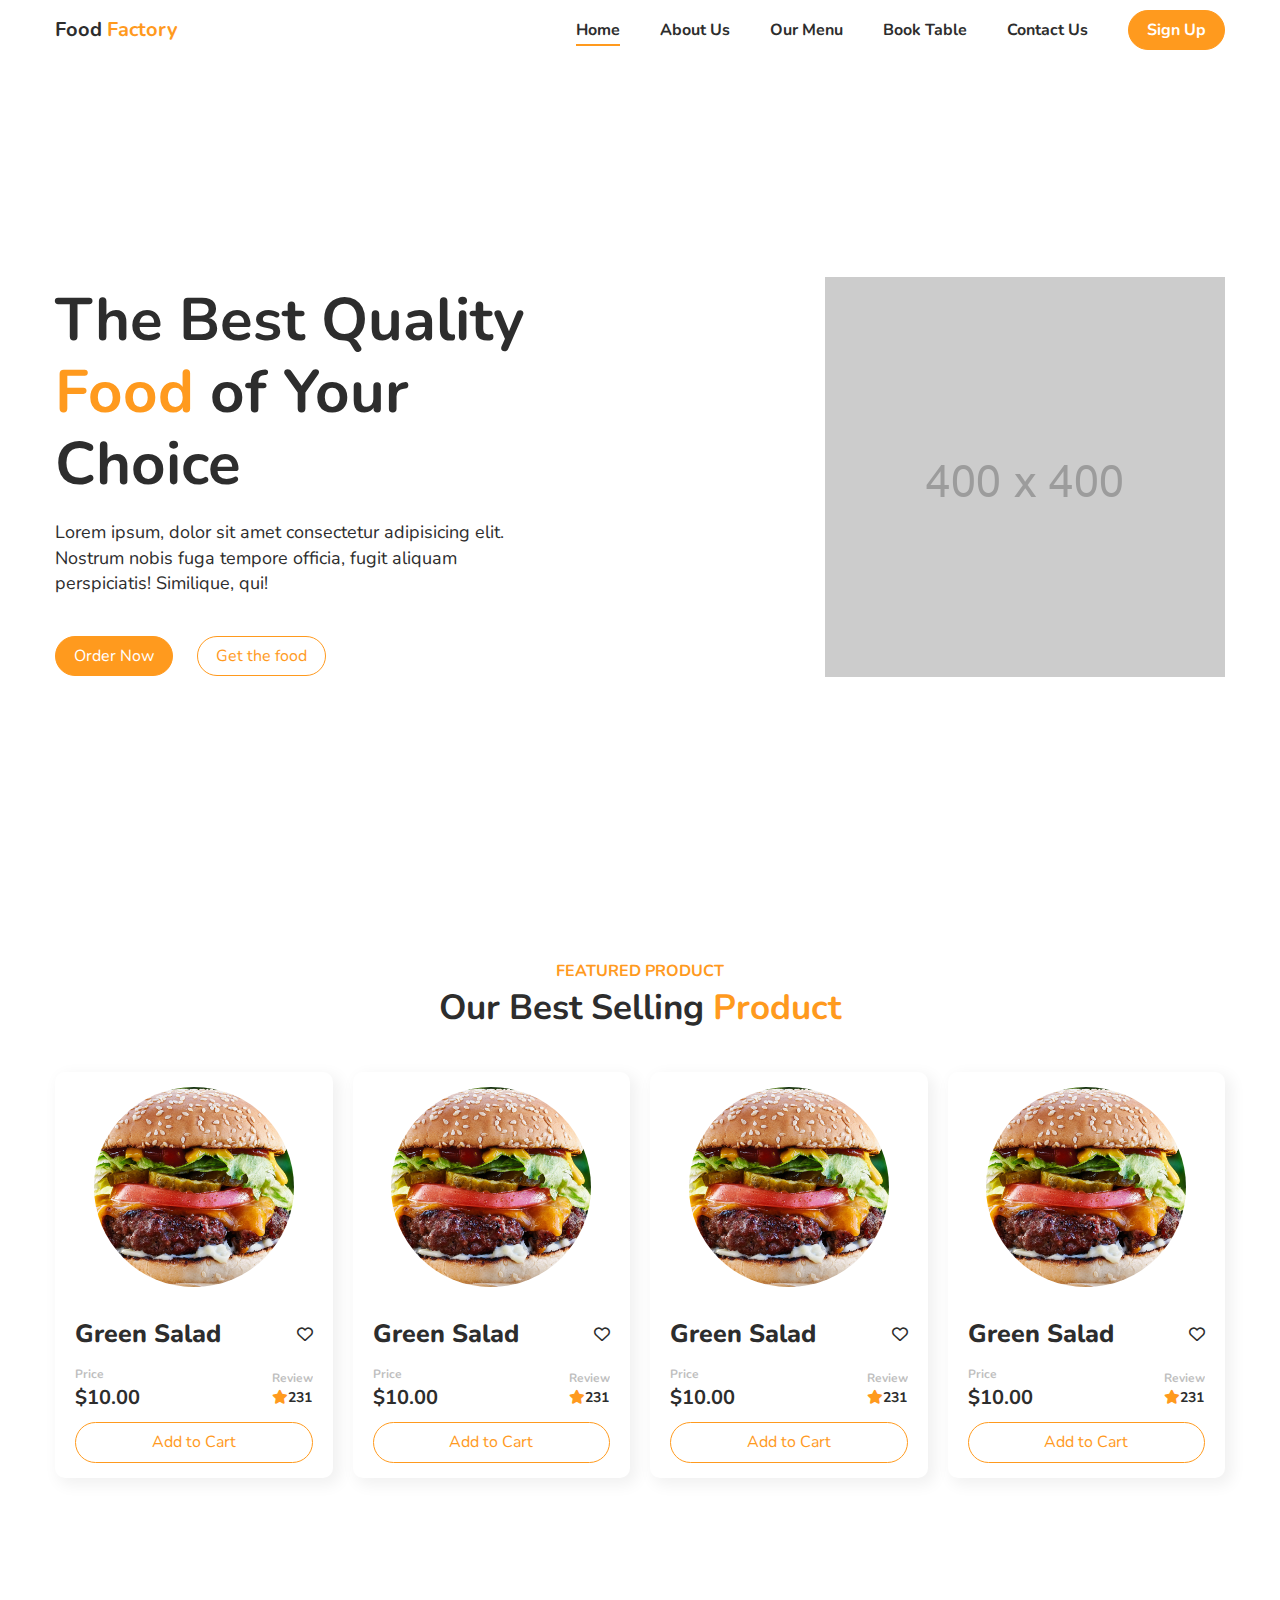
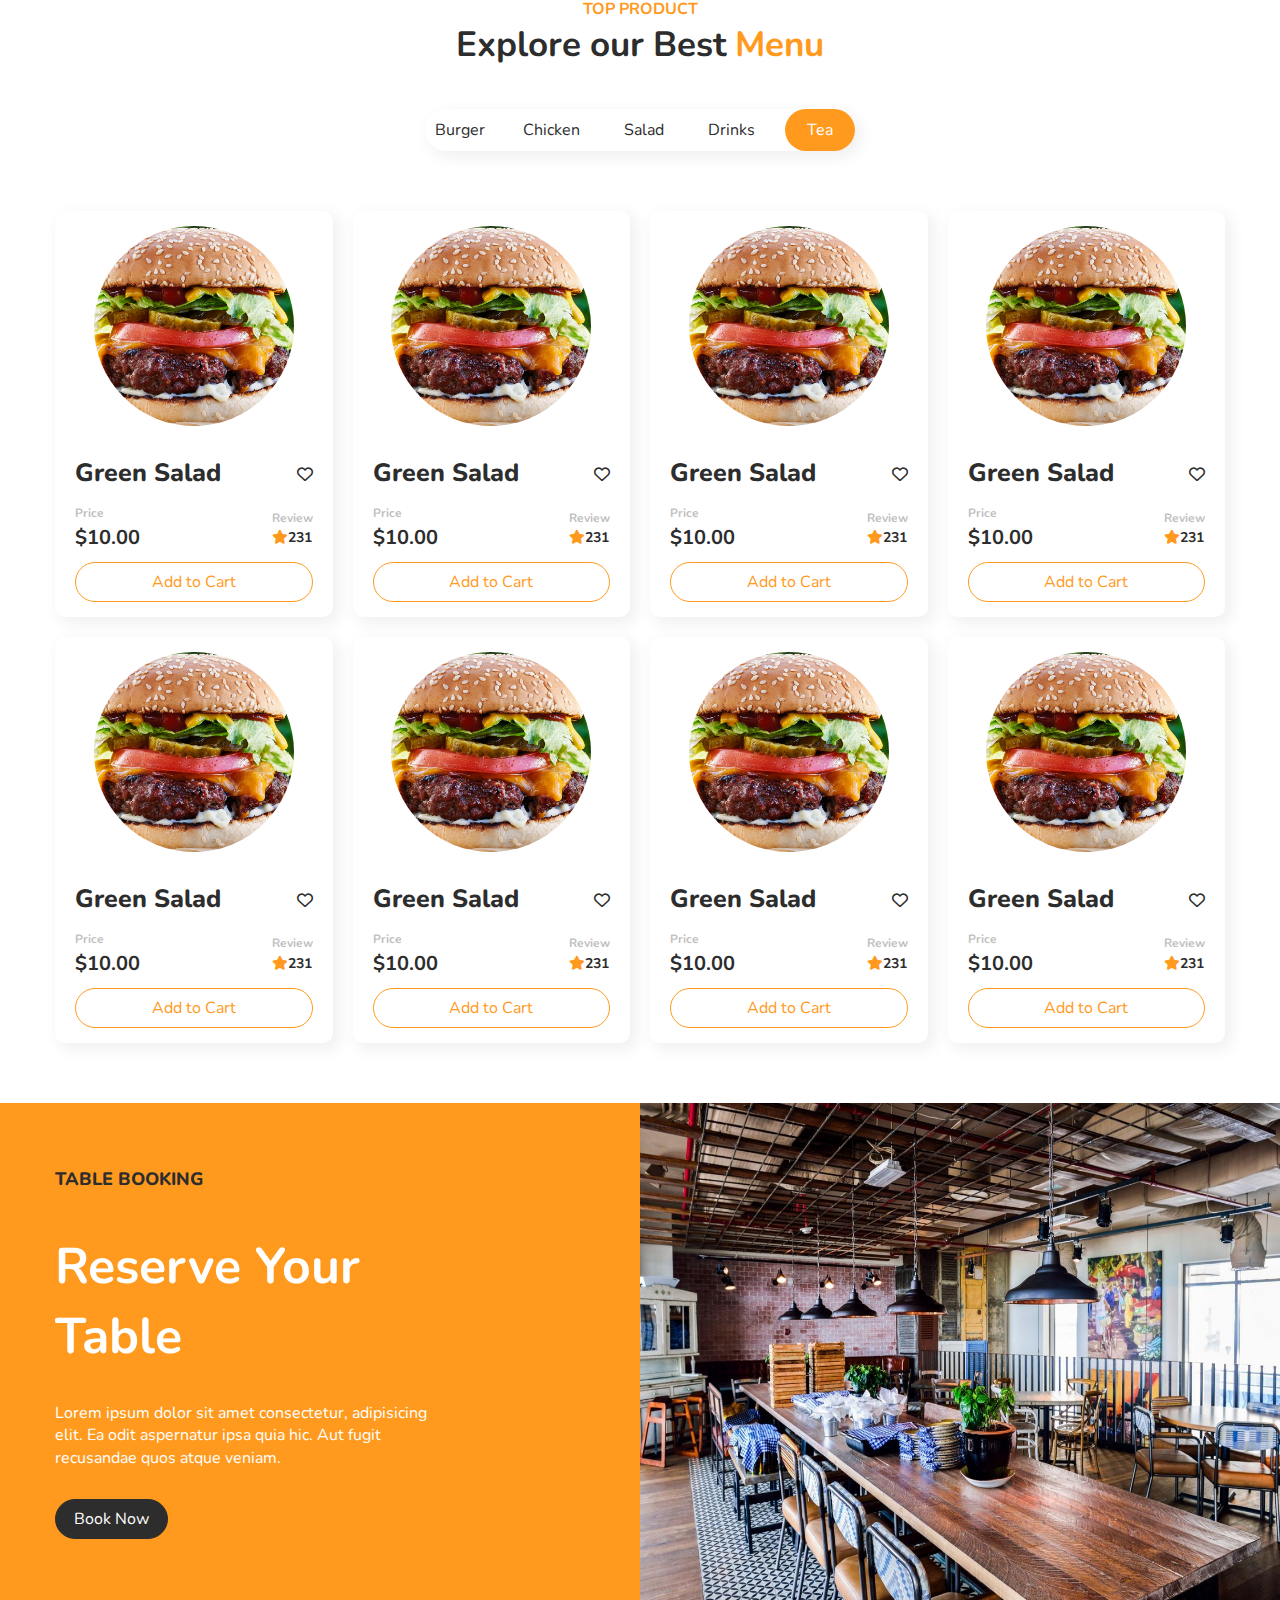
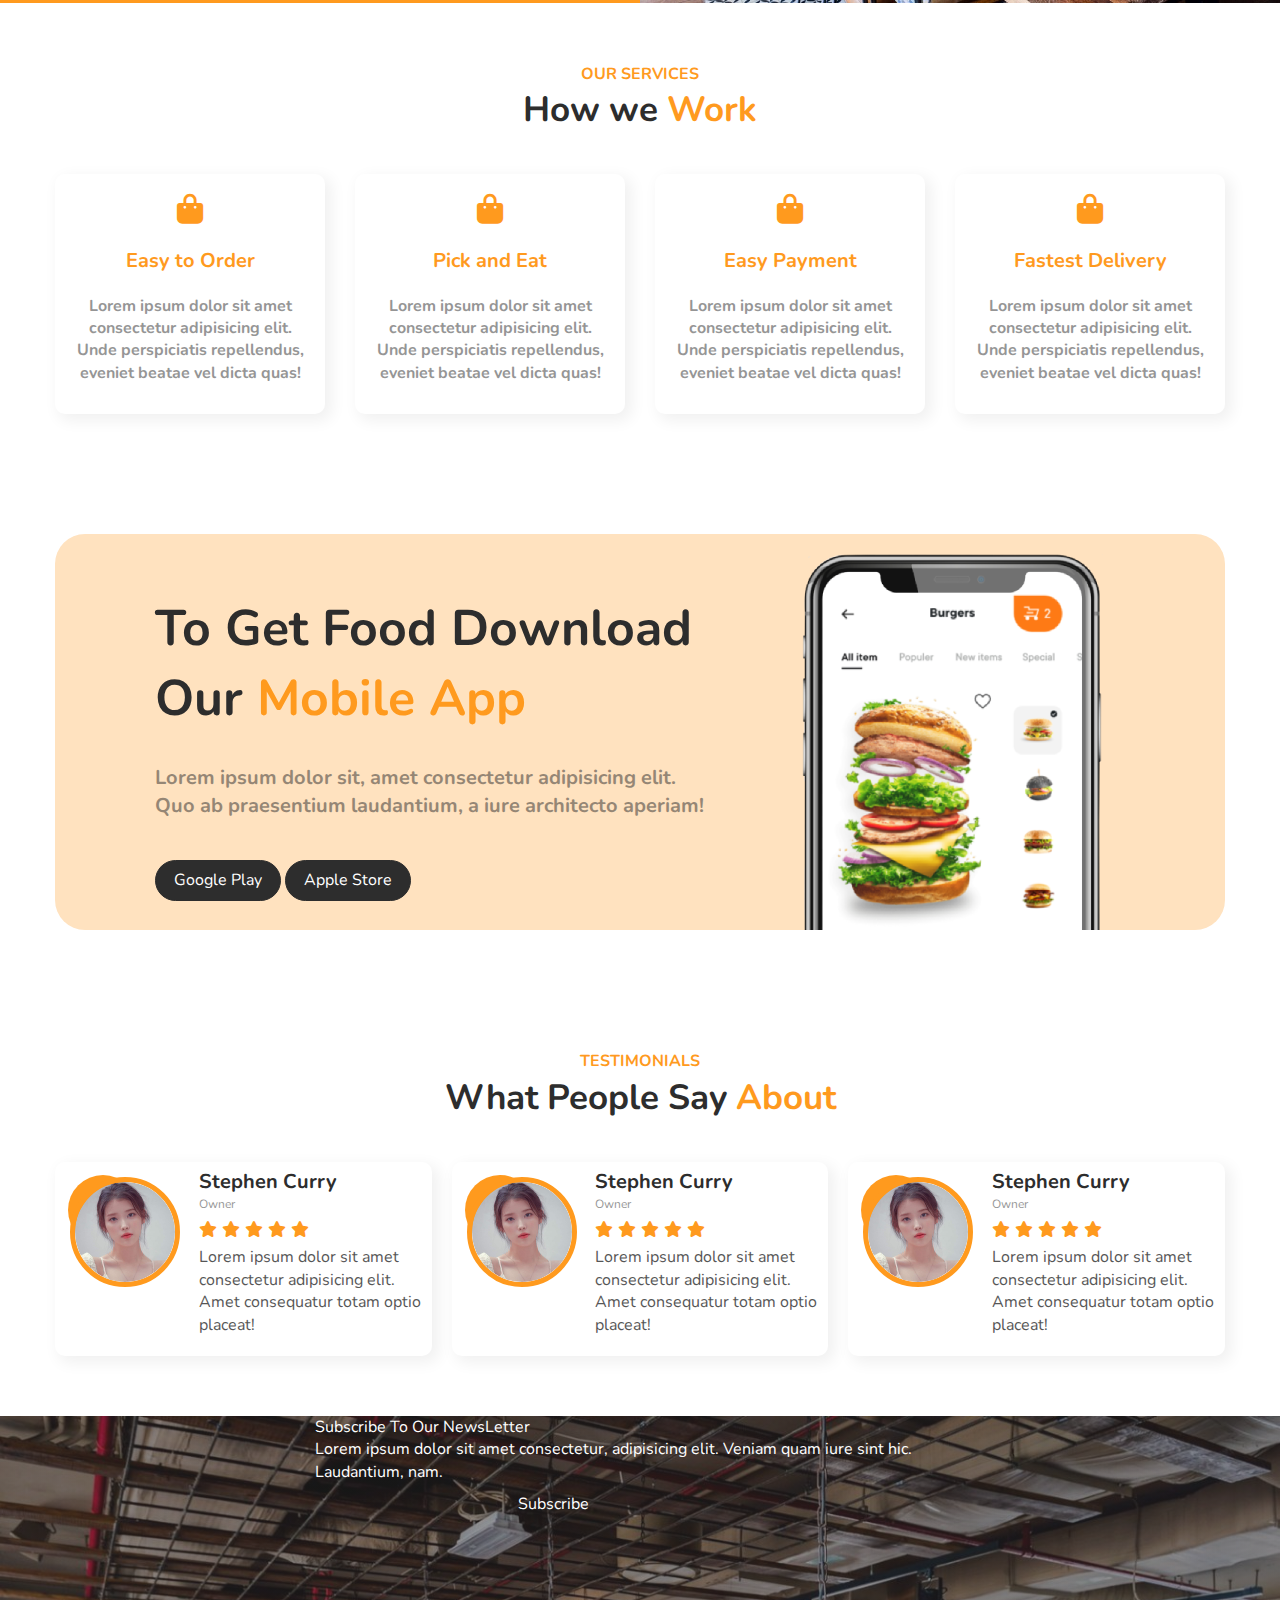
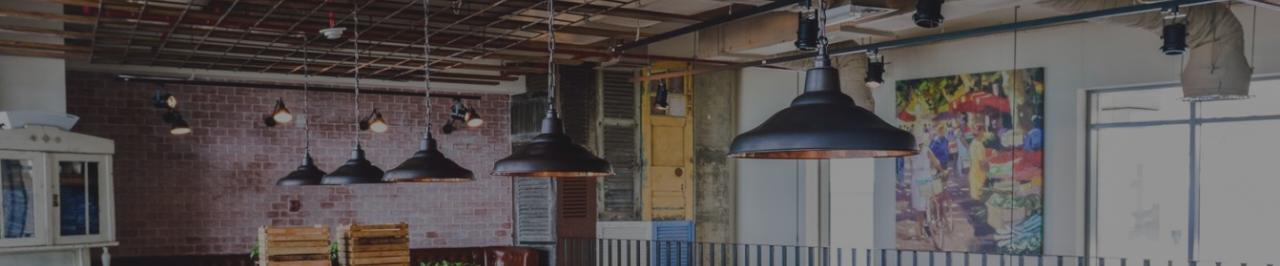
==== commit 42765679: "newsletter" ====
--- a/index.html
+++ b/index.html
@@ -375,7 +375,6 @@
         </div>
       </div>
     </section>
-
     <section class="testimonials py--6">
       <div class="container">
         <div class="block__header">
@@ -450,6 +449,20 @@
             </div>
           </div>
         </div>
+      </div>
+    </section>
+
+    <section class="newsletter">
+      <div class="newsletter__wrapper">
+        <h2>Subscribe To Our <span>NewsLetter</span></h2>
+        <p>
+          Lorem ipsum dolor sit amet consectetur, adipisicing elit. Veniam quam
+          iure sint hic. Laudantium, nam.
+        </p>
+        <form action="">
+          <input type="text" />
+          <button>Subscribe</button>
+        </form>
       </div>
     </section>
 
--- a/scss/main.css
+++ b/scss/main.css
@@ -670,30 +670,34 @@
   margin-bottom: 3rem;
 }
 
-.work__wrapper {
+.work .work__wrapper {
   display: grid;
   grid-template-columns: 1fr 1fr 1fr 1fr;
-  grid-gap: 2rem;
-}
-.work__wrapper .work__card {
+  grid-gap: 3rem;
+}
+.work .work__wrapper .work__card {
   padding: 2rem;
   border-radius: 1rem;
   box-shadow: 5px 5px 15px 2px rgba(0, 0, 0, 0.06);
   text-align: center;
 }
-.work__wrapper .work__card i {
+.work .work__wrapper .work__card i {
   color: #ff9a1e;
   font-size: 3rem;
 }
-.work__wrapper .work__card h3 {
+.work .work__wrapper .work__card h3 {
   font-size: 2rem;
   margin: 2rem 0;
   color: #ff9a1e;
   font-weight: bold;
 }
-.work__wrapper .work__card p {
+.work .work__wrapper .work__card p {
   opacity: 0.5;
   font-weight: bold;
+}
+.work .work__wrapper .work__card:hover {
+  transform: scale(1.2);
+  transition: 0.5s ease;
 }
 
 .app__wrapper {
@@ -751,8 +755,8 @@
   z-index: -1;
 }
 .testimonials__card img {
-  width: 13rem;
-  height: 12rem;
+  width: 10rem;
+  height: 10rem;
   border-radius: 50%;
   -o-object-fit: cover;
      object-fit: cover;
@@ -779,8 +783,8 @@
   opacity: 0.8;
 }
 .testimonials__card .inner {
-  width: 12rem;
-  height: 12rem;
+  width: 11rem;
+  height: 11rem;
   overflow: hidden;
   border-radius: 50%;
   border: 5px solid #ff9a1e;
@@ -790,4 +794,17 @@
 }
 .testimonials__img {
   padding: 0.5rem;
+}
+
+.newsletter {
+  min-height: 45rem;
+  background-image: linear-gradient(rgba(45, 45, 45, 0.5), rgba(45, 45, 45, 0.5)), url("../img/resto3.jpg");
+  background-repeat: no-repeat;
+  background-size: cover;
+}
+.newsletter__wrapper {
+  color: #fff;
+  max-width: 65rem;
+  width: 100%;
+  margin: 0 auto;
 }/*# sourceMappingURL=main.css.map */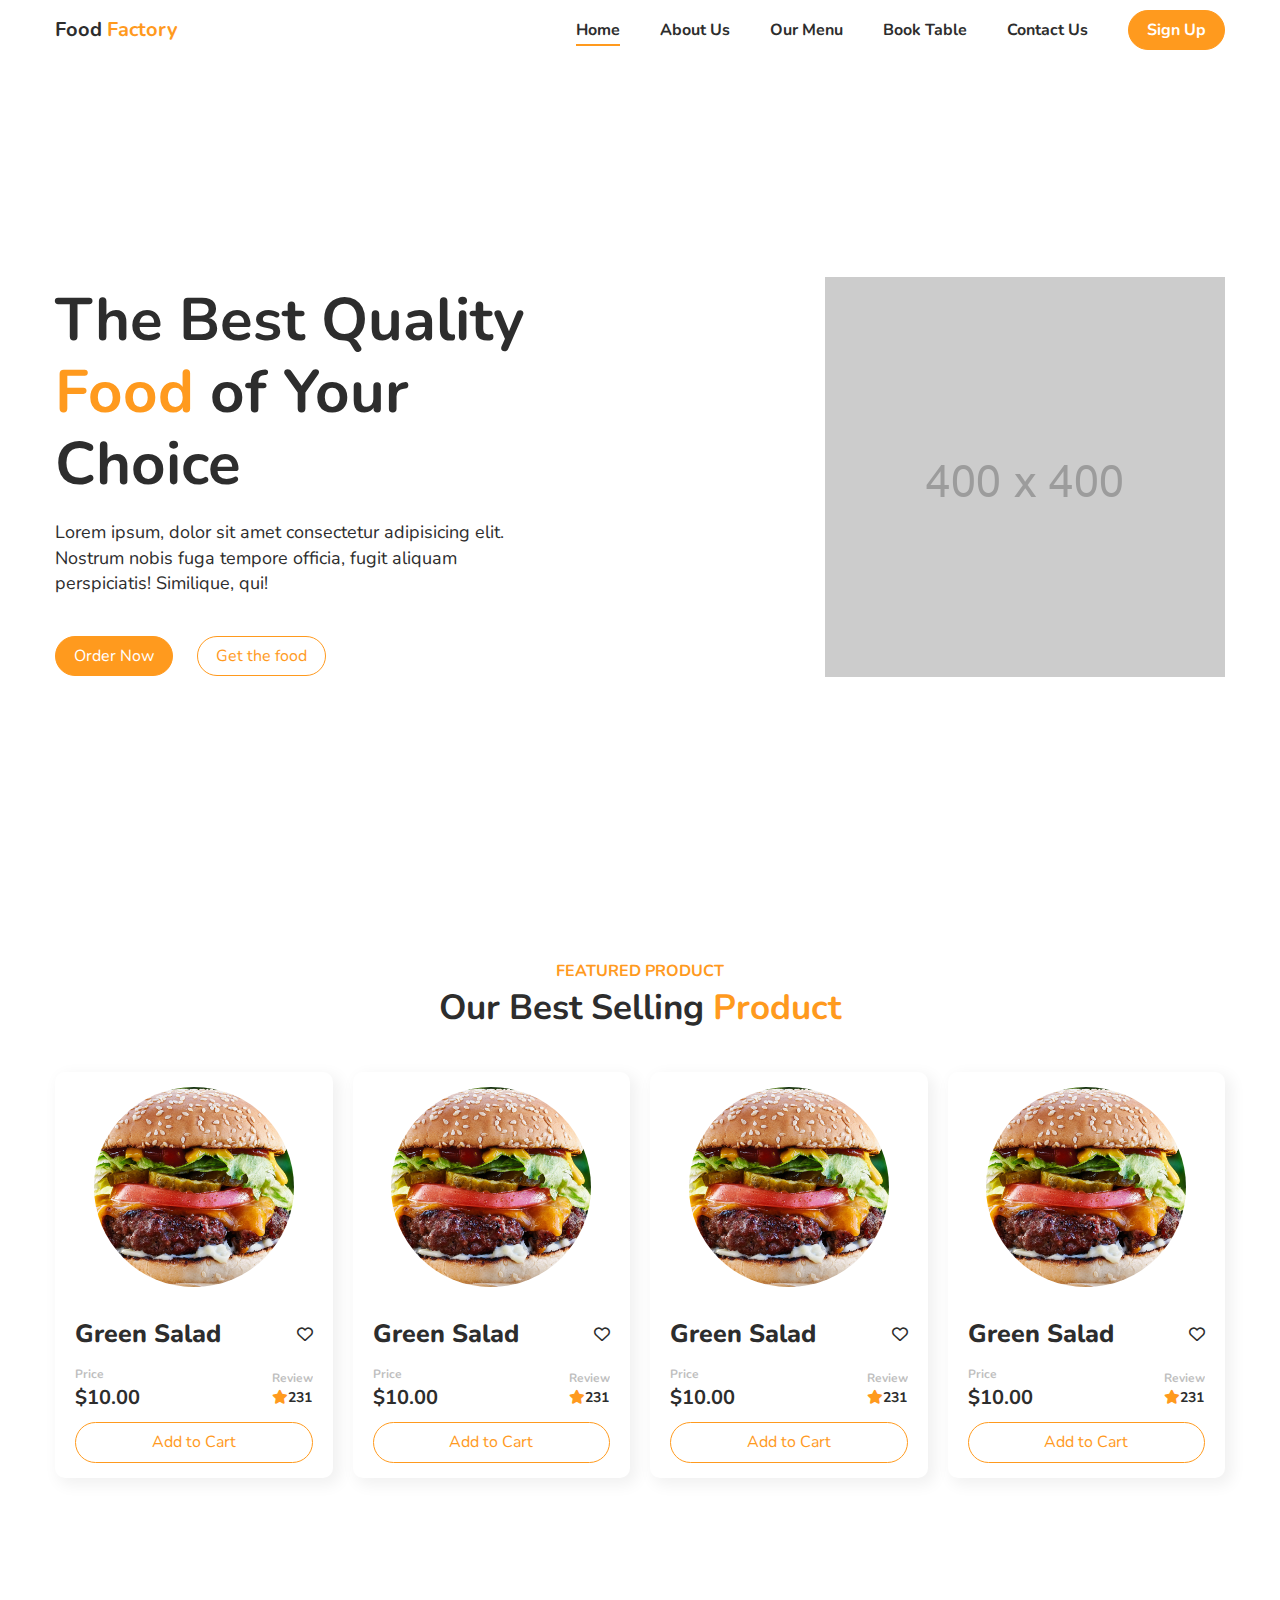
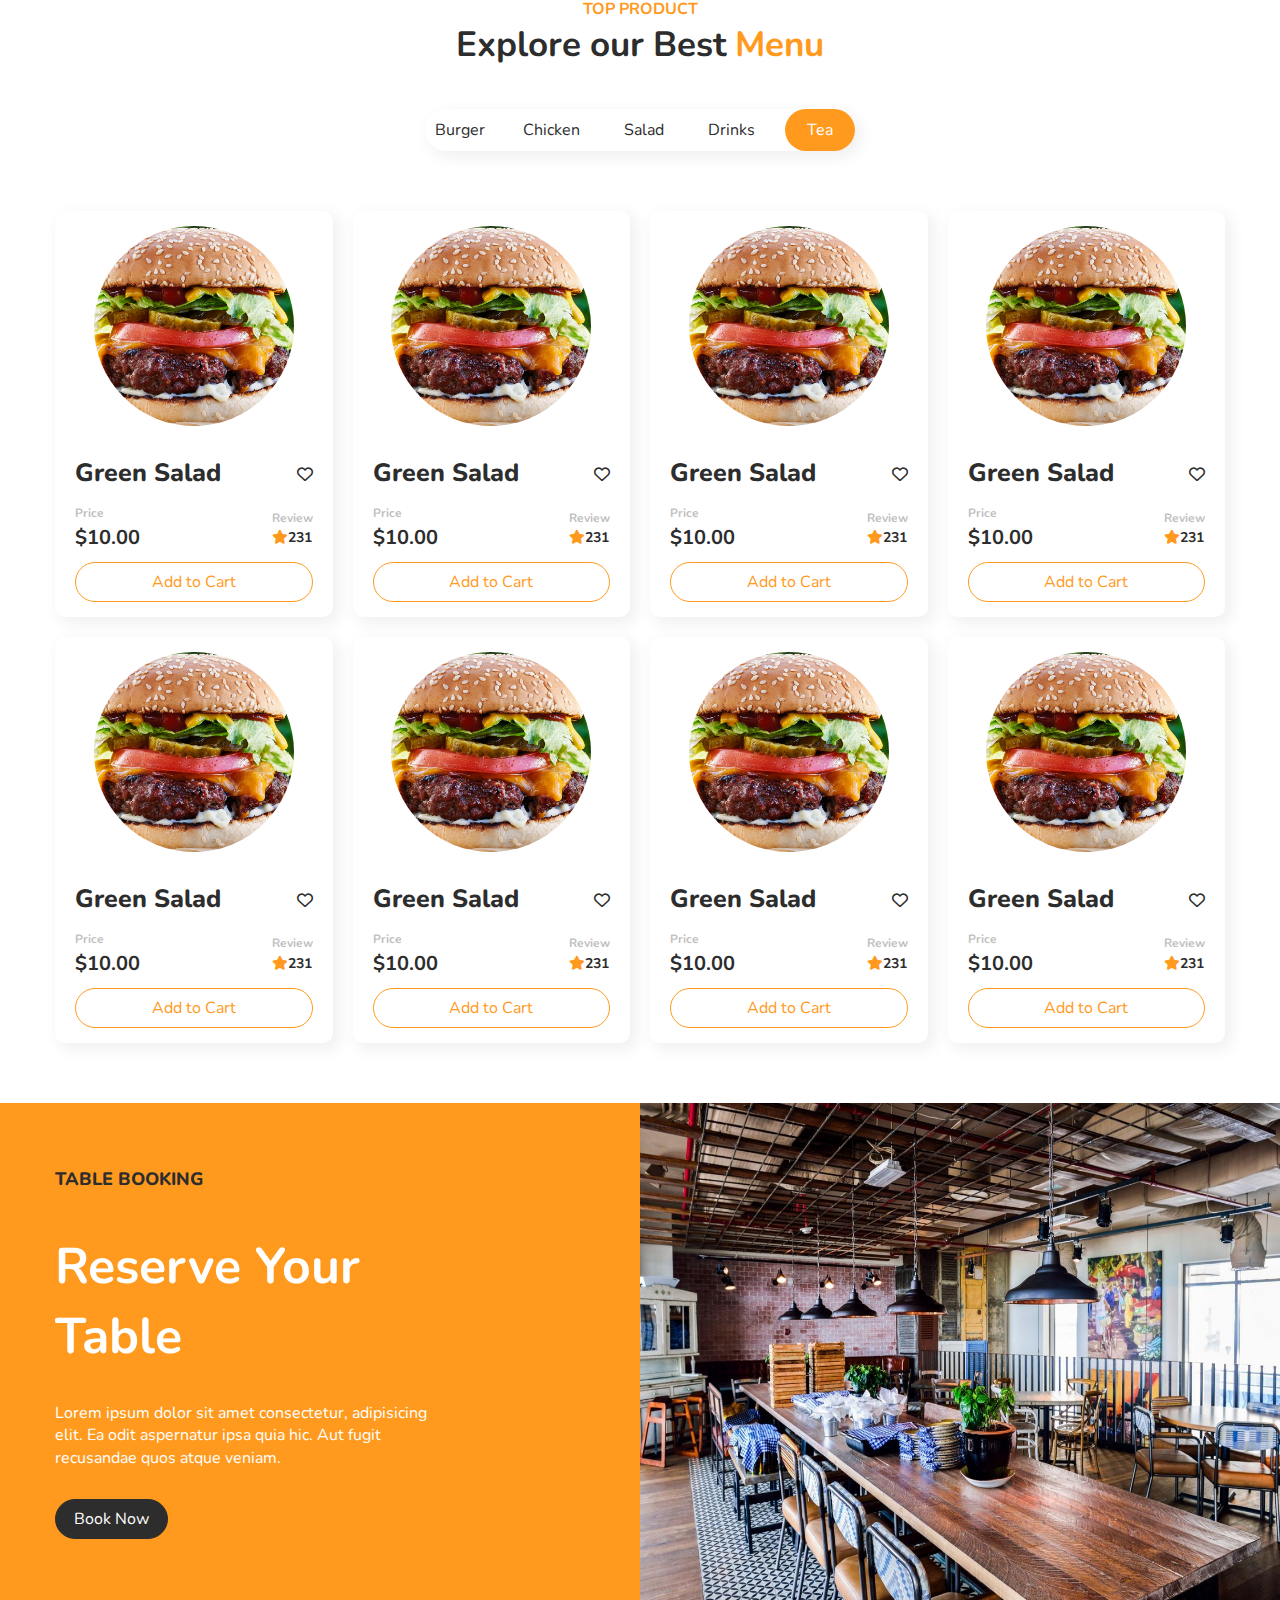
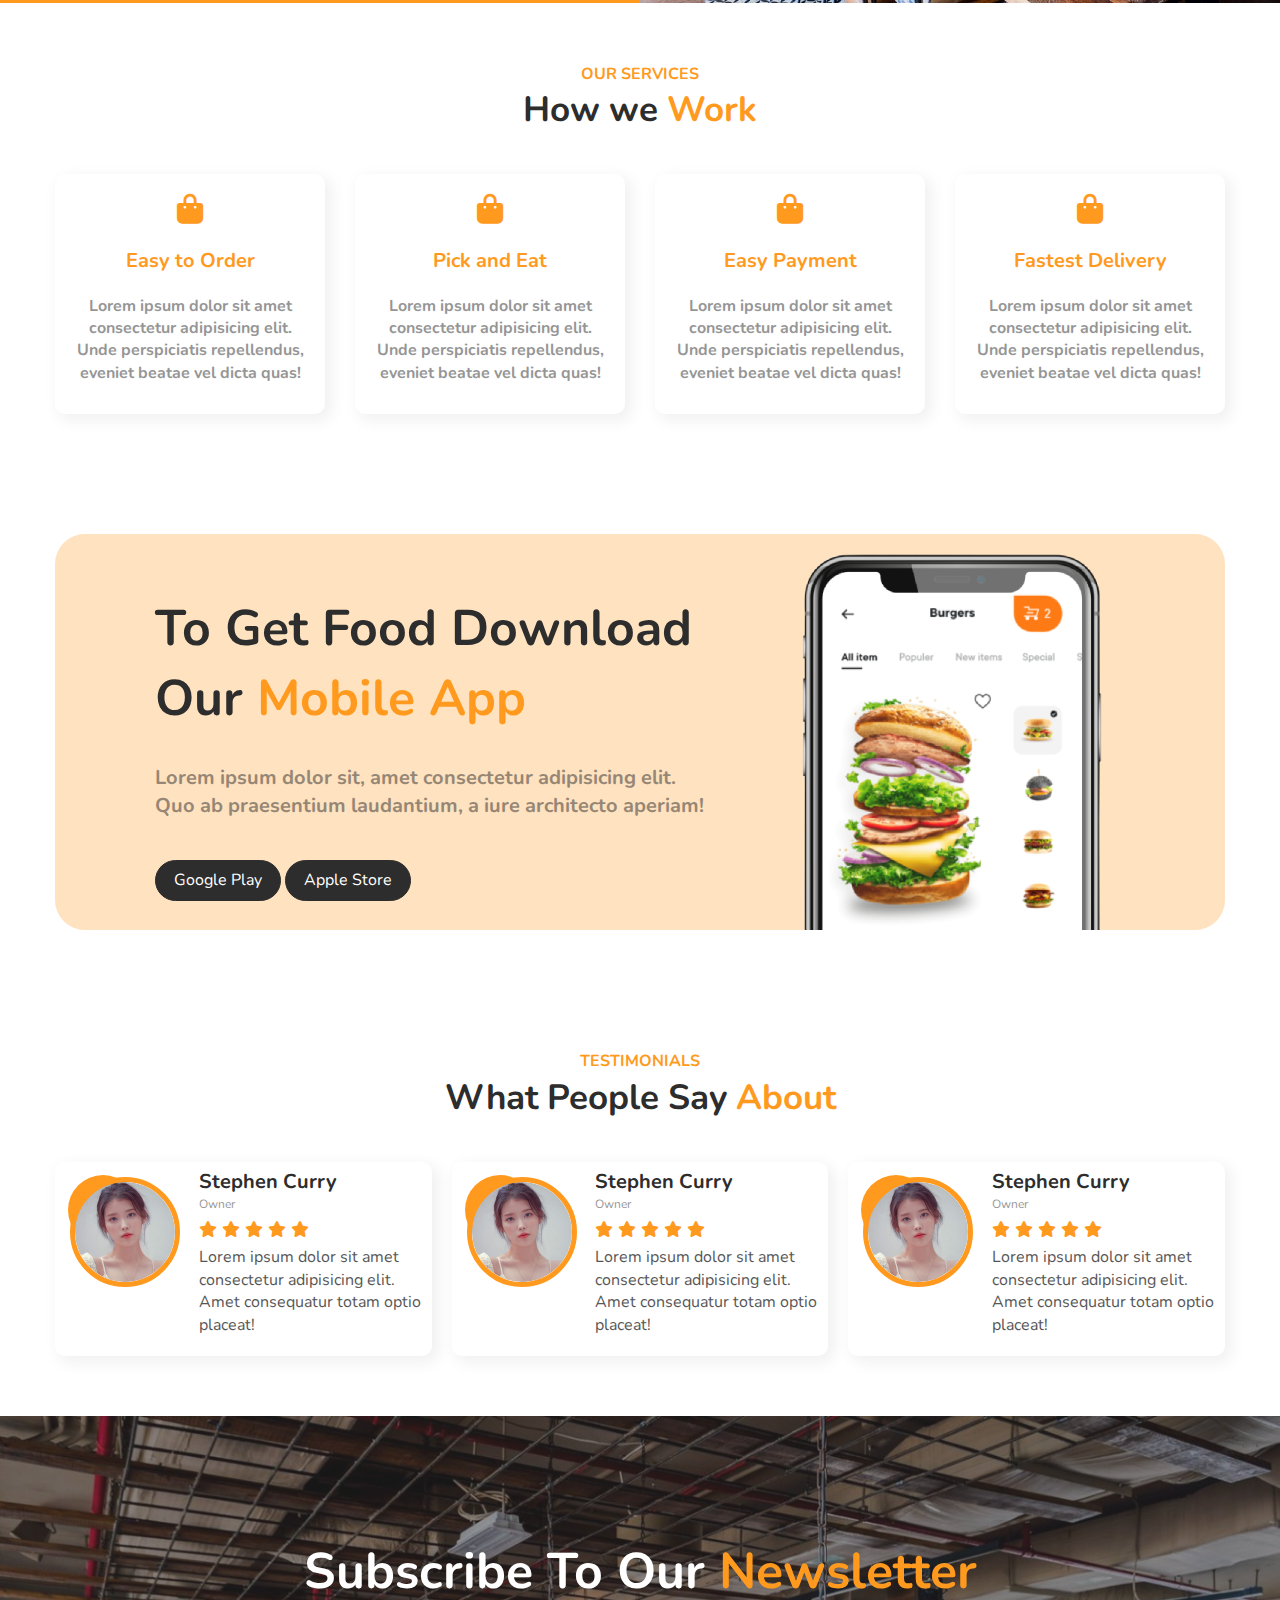
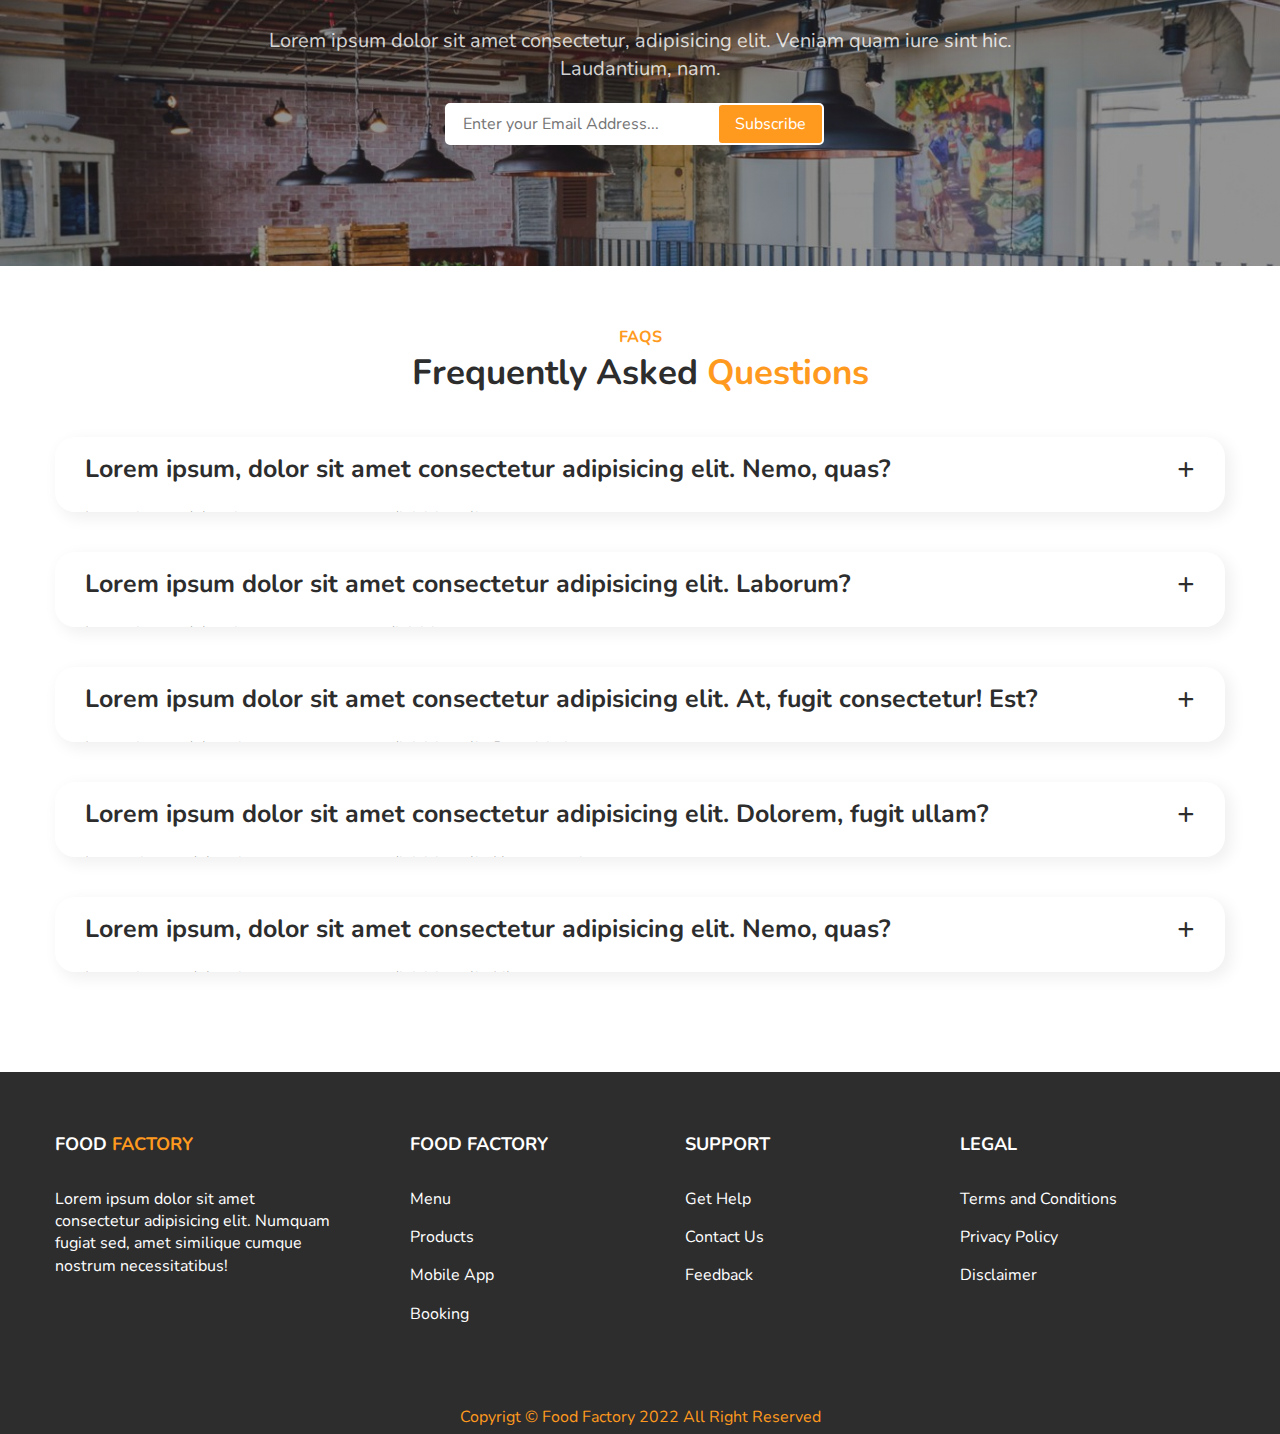
==== commit cf67dfb1: "Footer Desktop" ====
--- a/index.html
+++ b/index.html
@@ -451,23 +451,143 @@
         </div>
       </div>
     </section>
-
     <section class="newsletter">
       <div class="newsletter__wrapper">
-        <h2>Subscribe To Our <span>NewsLetter</span></h2>
+        <h2>Subscribe To Our <span>Newsletter</span></h2>
         <p>
           Lorem ipsum dolor sit amet consectetur, adipisicing elit. Veniam quam
           iure sint hic. Laudantium, nam.
         </p>
         <form action="">
-          <input type="text" />
-          <button>Subscribe</button>
+          <input type="email" placeholder="Enter your Email Address..." />
+          <button class="">Subscribe</button>
         </form>
       </div>
     </section>
+    <section class="faq py--6">
+      <div class="container">
+        <div class="block__header">
+          <span>FAQS</span>
+          <h2>Frequently Asked <span>Questions</span></h2>
+        </div>
+
+        <div class="faq__block">
+          <div class="faq__question">
+            <h3>
+              Lorem ipsum, dolor sit amet consectetur adipisicing elit. Nemo,
+              quas?
+            </h3>
+            <i class="fas fa-plus"></i>
+          </div>
+          <div class="faq__answer">
+            <p>Lorem ipsum dolor sit amet, consectetur adipisicing elit.</p>
+          </div>
+        </div>
+        <div class="faq__block">
+          <div class="faq__question">
+            <h3>
+              Lorem ipsum dolor sit amet consectetur adipisicing elit. Laborum?
+            </h3>
+            <i class="fas fa-plus"></i>
+          </div>
+          <div class="faq__answer">
+            <p>Lorem ipsum dolor sit amet consectetur adipisicing.</p>
+          </div>
+        </div>
+        <div class="faq__block">
+          <div class="faq__question">
+            <h3>
+              Lorem ipsum dolor sit amet consectetur adipisicing elit. At, fugit
+              consectetur! Est?
+            </h3>
+            <i class="fas fa-plus"></i>
+          </div>
+          <div class="faq__answer">
+            <p>
+              Lorem ipsum dolor, sit amet consectetur adipisicing elit.
+              Perspiciatis, nostrum.
+            </p>
+          </div>
+        </div>
+        <div class="faq__block">
+          <div class="faq__question">
+            <h3>
+              Lorem ipsum dolor sit amet consectetur adipisicing elit. Dolorem,
+              fugit ullam?
+            </h3>
+            <i class="fas fa-plus"></i>
+          </div>
+          <div class="faq__answer">
+            <p>
+              Lorem, ipsum dolor sit amet consectetur adipisicing elit. Neque,
+              maxime.
+            </p>
+          </div>
+        </div>
+        <div class="faq__block">
+          <div class="faq__question">
+            <h3>
+              Lorem ipsum, dolor sit amet consectetur adipisicing elit. Nemo,
+              quas?
+            </h3>
+            <i class="fas fa-plus"></i>
+          </div>
+          <div class="faq__answer">
+            <p>
+              Lorem ipsum, dolor sit amet consectetur adipisicing elit. Libero,
+              nemo.
+            </p>
+          </div>
+        </div>
+      </div>
+    </section>
+
+    <footer class="footer">
+      <div class="container">
+        <div class="footer__wrapper">
+          <div class="footer__item">
+            <h3>FOOD <span>FACTORY</span></h3>
+            <p>
+              Lorem ipsum dolor sit amet consectetur adipisicing elit. Numquam
+              fugiat sed, amet similique cumque nostrum necessitatibus!
+            </p>
+          </div>
+          <div class="footer__item">
+            <h3>Food Factory</h3>
+            <ul>
+              <li><a href="#">Menu</a></li>
+              <li><a href="#">Products</a></li>
+              <li><a href="#">Mobile App</a></li>
+              <li><a href="#">Booking</a></li>
+            </ul>
+          </div>
+          <div class="footer__item">
+            <h3>Support</h3>
+            <ul>
+              <li><a href="#">Get Help</a></li>
+              <li><a href="#">Contact Us</a></li>
+              <li><a href="#">Feedback</a></li>
+            </ul>
+          </div>
+          <div class="footer__item">
+            <h3>Legal</h3>
+            <ul>
+              <li><a href="#">Terms and Conditions</a></li>
+              <li><a href="#">Privacy Policy</a></li>
+              <li><a href="#">Disclaimer</a></li>
+            </ul>
+          </div>
+        </div>
+      </div>
+    </footer>
+    <p class="copyright">
+      Copyrigt &copy; Food Factory 2022 All Right Reserved
+    </p>
 
     <script>
       const hearts = document.querySelectorAll(".fa-heart");
+      const faqQuestions = document.querySelectorAll(".faq__question");
+
       hearts.forEach((heart) => {
         heart.addEventListener("click", () => {
           if (heart.classList.contains("far")) {
@@ -481,6 +601,16 @@
           }
         });
       });
+
+      faqQuestions.forEach((question) => {
+        question.addEventListener("click", () => {
+          question.classList.toggle("open");
+          question.nextElementSibling.classList.toggle("open");
+
+          // icon.classList.toggle("fa-plus");
+          // icon.classList.toggle("fa-minus");
+        });
+      });
     </script>
   </body>
 </html>
--- a/scss/main.css
+++ b/scss/main.css
@@ -458,6 +458,42 @@
 }
 .block__header h2 span {
   text-transform: capitalize;
+}
+
+.footer {
+  background-color: #2d2d2d;
+  color: #fff;
+  padding: 6rem 0;
+}
+.footer a {
+  color: #fff;
+}
+.footer__wrapper {
+  display: grid;
+  grid-template-columns: 1.3fr 1fr 1fr 1fr;
+  grid-gap: 1rem;
+}
+.footer__item h3 {
+  text-transform: uppercase;
+  margin-bottom: 3rem;
+  font-weight: bold;
+  font-size: 1.8rem;
+}
+.footer__item h3 span {
+  color: #ff9a1e;
+}
+.footer__item p {
+  width: 80%;
+}
+.footer__item li {
+  margin-bottom: 1.6rem;
+}
+
+.copyright {
+  background-color: #2d2d2d;
+  text-align: center;
+  color: #ff9a1e;
+  padding: 0.5rem 0;
 }
 
 .btn {
@@ -801,10 +837,76 @@
   background-image: linear-gradient(rgba(45, 45, 45, 0.5), rgba(45, 45, 45, 0.5)), url("../img/resto3.jpg");
   background-repeat: no-repeat;
   background-size: cover;
+  display: flex;
+  justify-content: center;
+  align-items: center;
 }
 .newsletter__wrapper {
   color: #fff;
-  max-width: 65rem;
+  max-width: 75rem;
   width: 100%;
   margin: 0 auto;
+  text-align: center;
+}
+.newsletter__wrapper h2 {
+  font-weight: bold;
+  font-size: clamp(2rem, 6vw, 5rem);
+}
+.newsletter__wrapper h2 span {
+  color: #ff9a1e;
+}
+.newsletter__wrapper p {
+  font-size: 2rem;
+  opacity: 0.8;
+  margin: 2rem 0;
+}
+.newsletter__wrapper form input {
+  text-align: left;
+  padding: 0.8rem 1.6rem;
+  background-color: #fff;
+  width: 28rem;
+  border: 2px solid #fff;
+  color: #2d2d2d;
+  border-radius: 0.5rem;
+}
+.newsletter__wrapper form button {
+  padding: 0.8rem 1.6rem;
+  border-radius: 0.5rem;
+  background-color: #ff9a1e;
+  border: 2px solid #fff;
+  transform: translateX(-12px);
+}
+
+.faq__block {
+  border-radius: 2rem;
+  box-shadow: 5px 5px 15px 2px rgba(0, 0, 0, 0.06);
+  margin-bottom: 4rem;
+}
+.faq__question {
+  display: flex;
+  justify-content: space-between;
+  align-items: center;
+  padding: 1.5rem 3rem;
+  cursor: pointer;
+}
+.faq__question h3 {
+  font-size: 2.5rem;
+  font-weight: bold;
+}
+.faq__question i {
+  font-size: 1.8rem;
+  transition: 0.5s ease;
+}
+.faq__answer {
+  padding: 0.5rem 3rem;
+  height: auto;
+  max-height: 0rem;
+  transition: max-height 0.5s ease-in-out;
+  overflow: hidden;
+}
+.faq__question.open i {
+  transform: rotate(45deg);
+}
+.faq__answer.open {
+  max-height: 20rem;
 }/*# sourceMappingURL=main.css.map */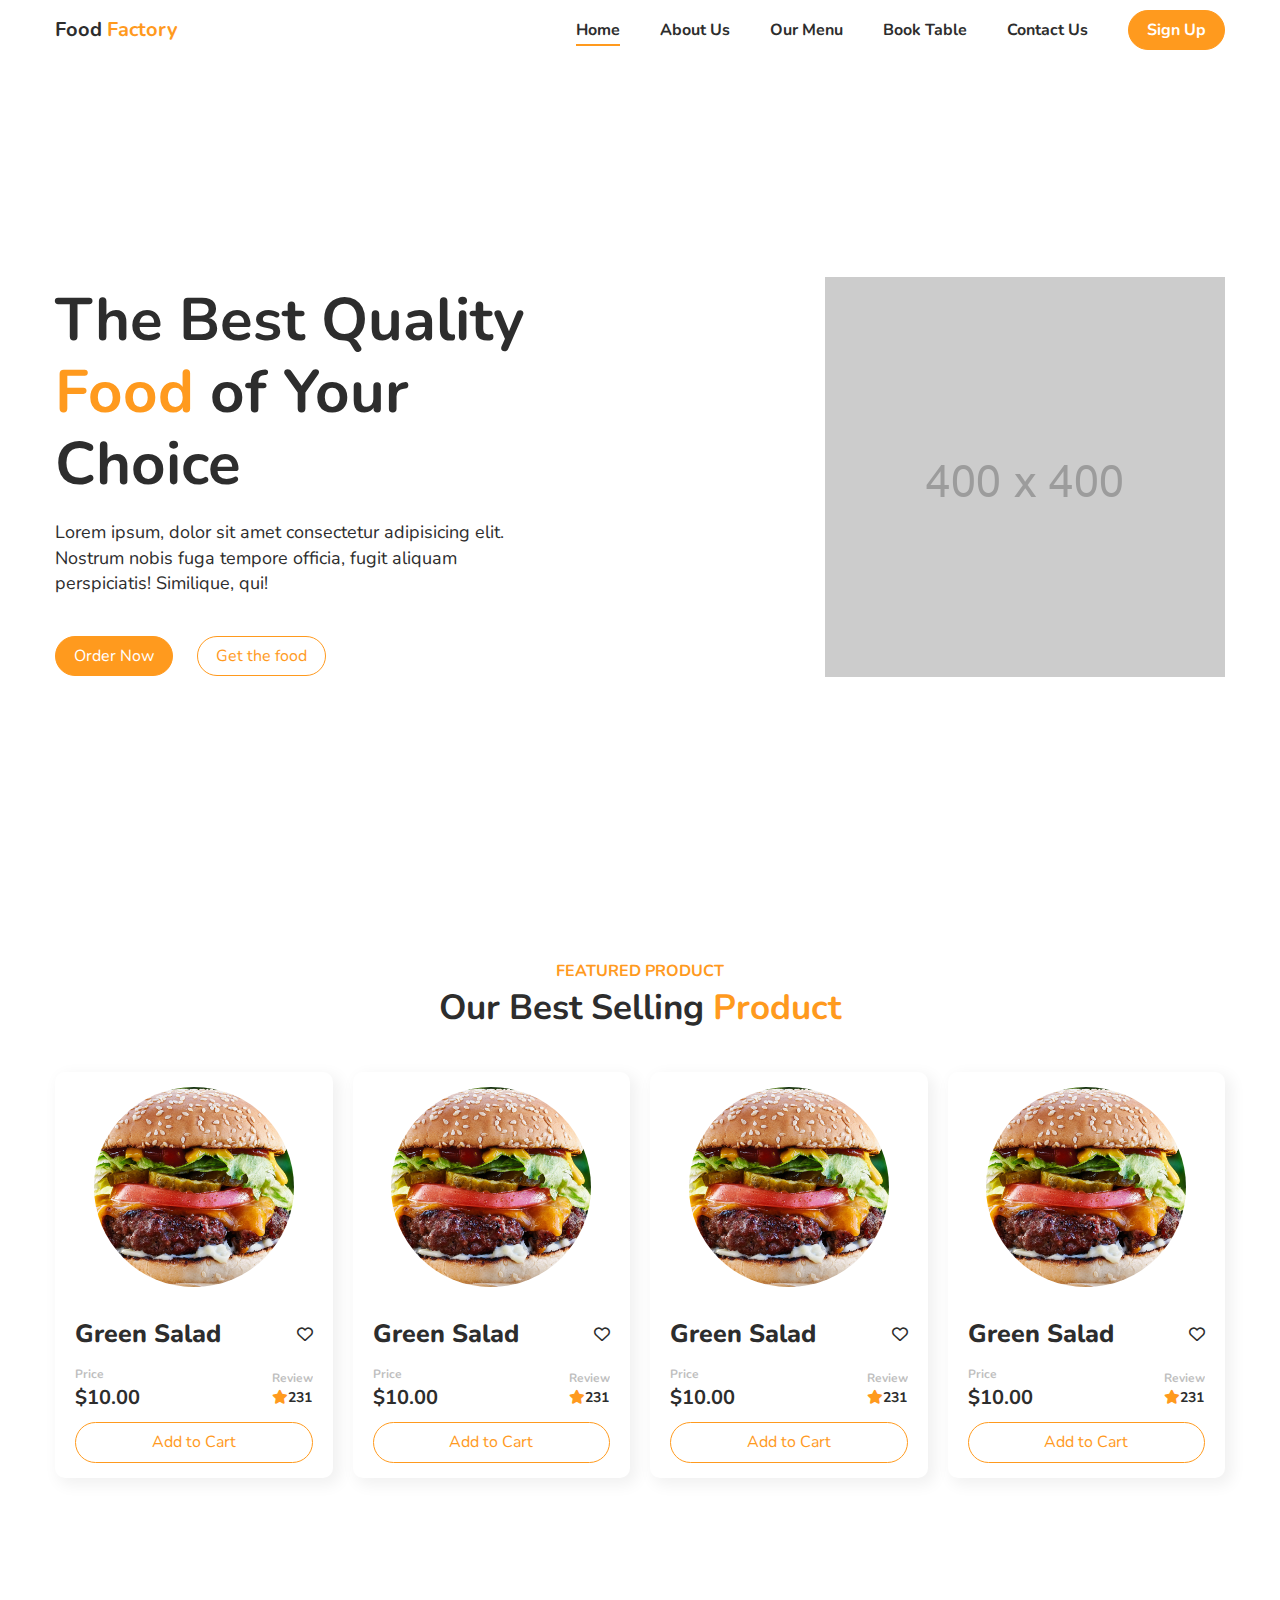
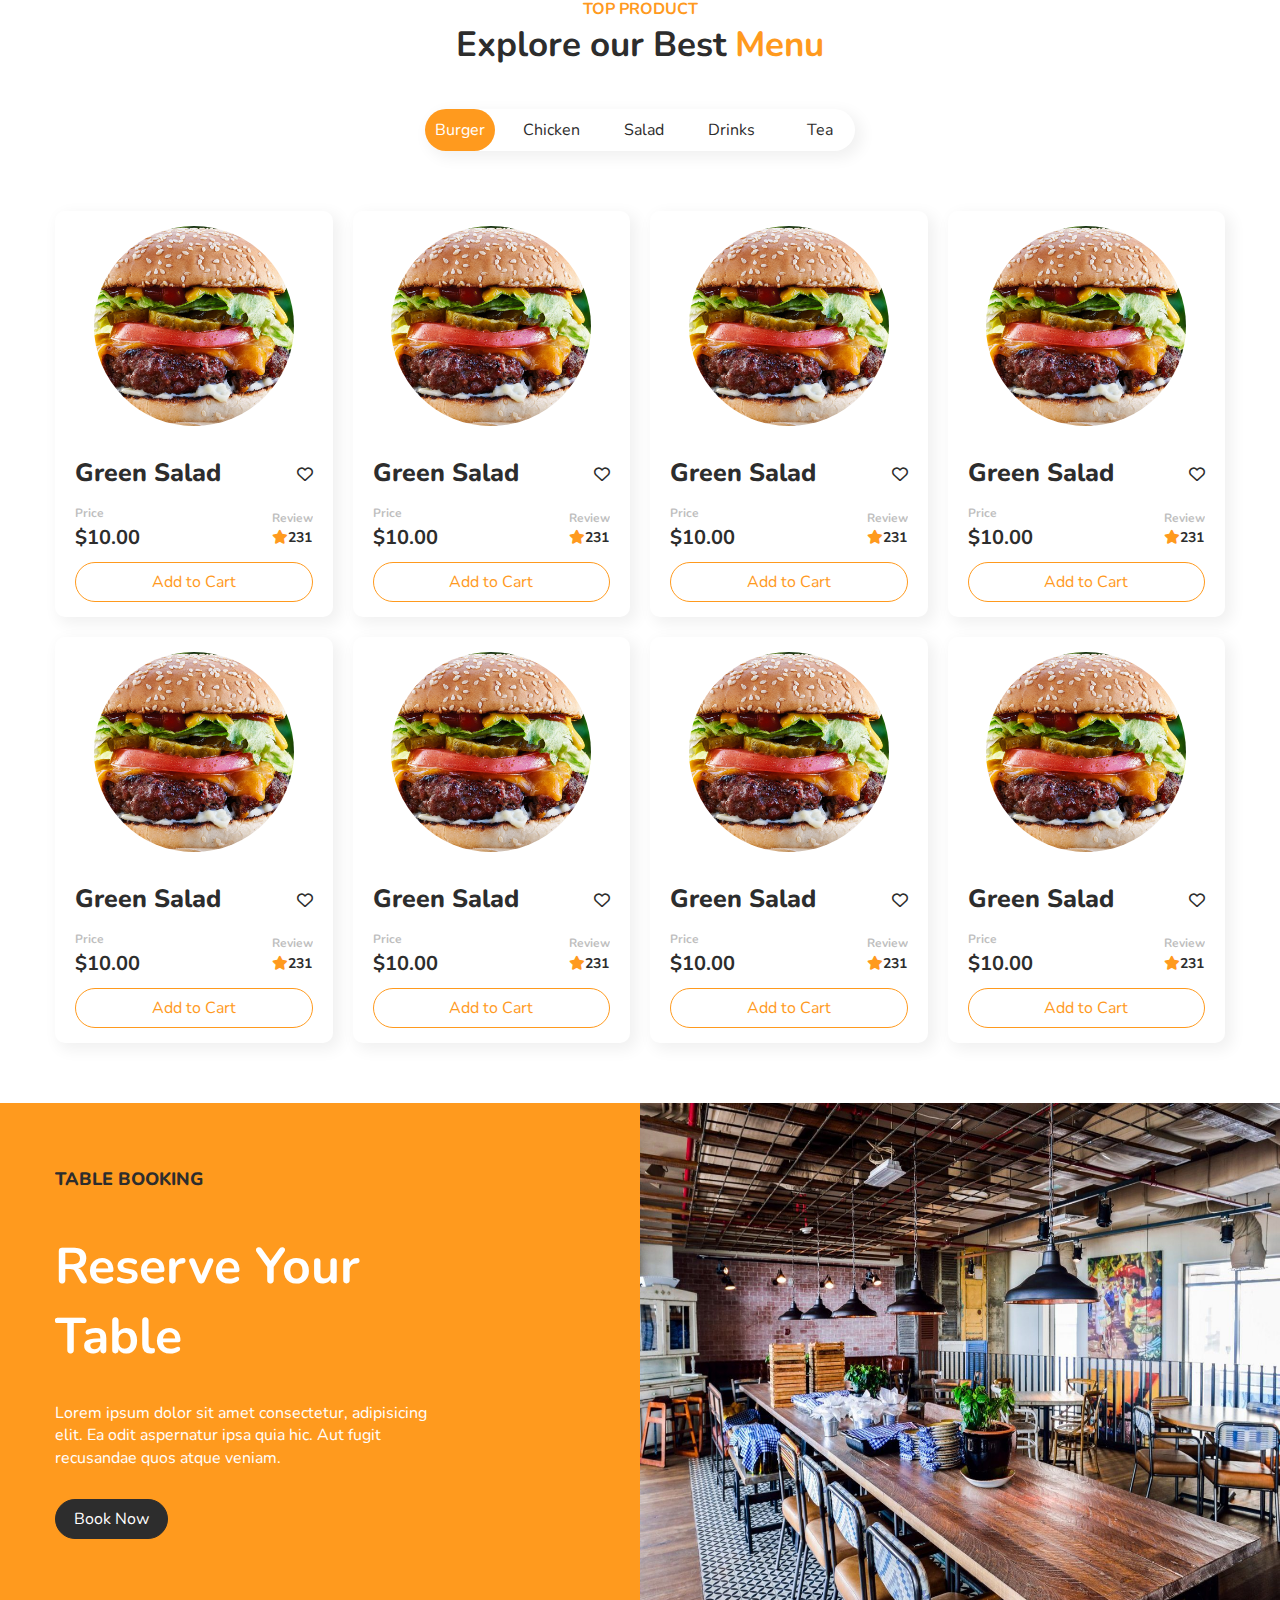
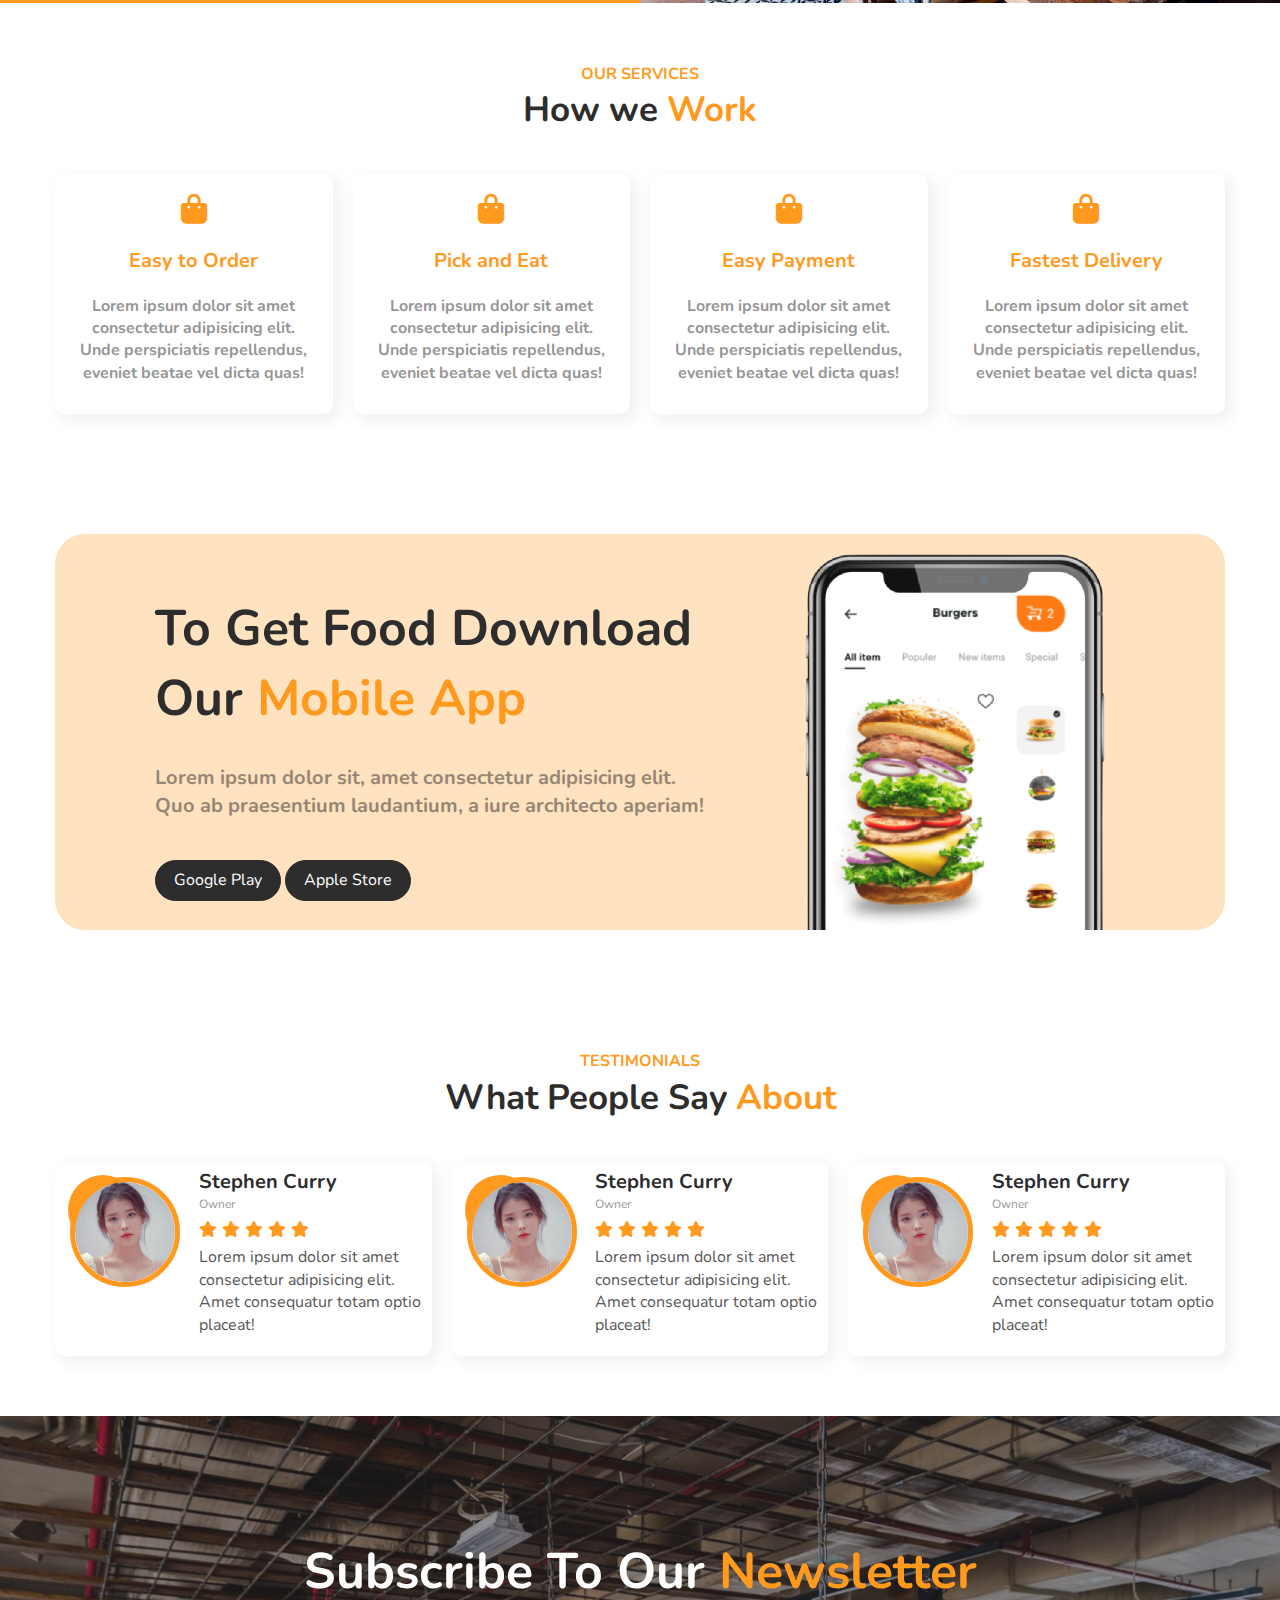
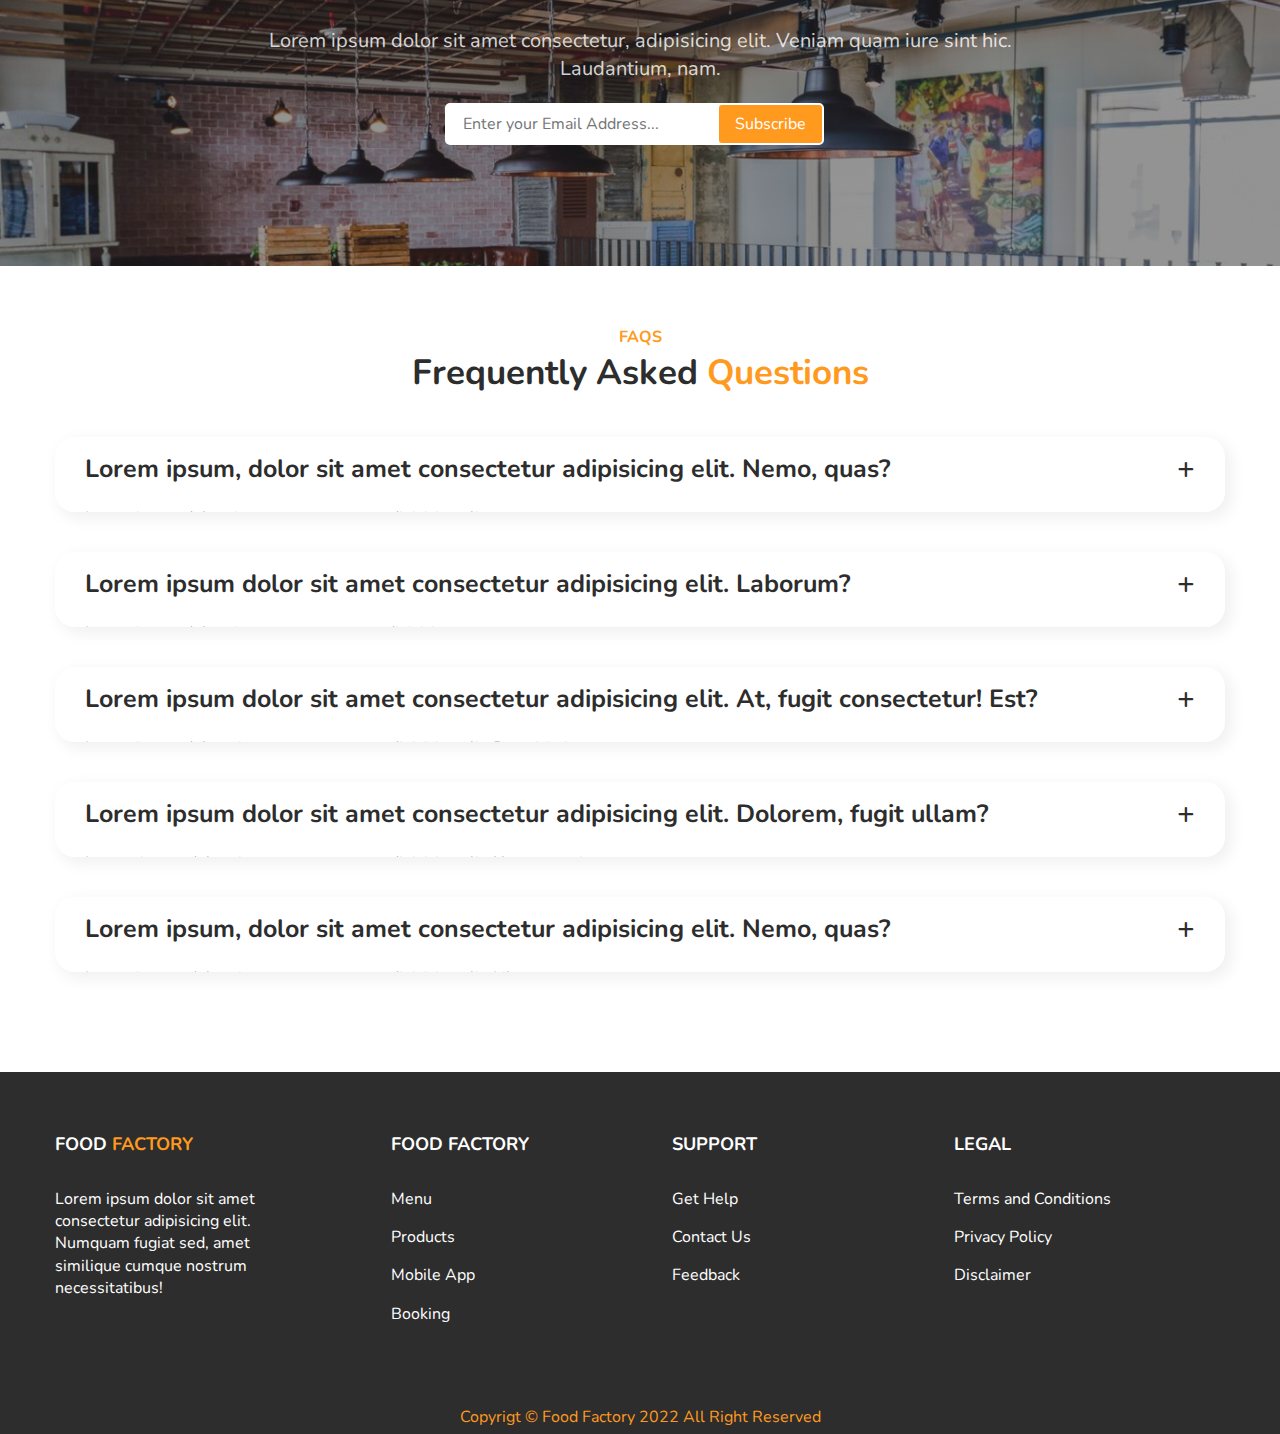
==== commit fcf9c436: "mobile responsive" ====
--- a/index.html
+++ b/index.html
@@ -141,11 +141,11 @@
 
         <div class="category__tab">
           <ul>
-            <li><a href="#">Burger</a></li>
+            <li class="active"><a href="#">Burger</a></li>
             <li><a href="#">Chicken</a></li>
             <li><a href="#">Salad</a></li>
             <li><a href="#">Drinks</a></li>
-            <li class="active"><a href="#">Tea</a></li>
+            <li><a href="#">Tea</a></li>
           </ul>
         </div>
 
@@ -541,7 +541,6 @@
         </div>
       </div>
     </section>
-
     <footer class="footer">
       <div class="container">
         <div class="footer__wrapper">
--- a/scss/main.css
+++ b/scss/main.css
@@ -67,6 +67,23 @@
   margin-bottom: 1rem;
 }
 
+h1,
+h2,
+h3,
+h4,
+h5,
+h6 {
+  font-weight: bold;
+}
+h1 span,
+h2 span,
+h3 span,
+h4 span,
+h5 span,
+h6 span {
+  color: #ff9a1e;
+}
+
 .container {
   width: 100%;
   max-width: 120rem;
@@ -422,6 +439,11 @@
 .header .branding a span {
   color: #ff9a1e;
 }
+@media screen and (max-width: 480px) {
+  .header__nav {
+    display: none;
+  }
+}
 .header__nav a {
   position: relative;
 }
@@ -467,26 +489,39 @@
 }
 .footer a {
   color: #fff;
+  cursor: pointer;
+}
+.footer a:hover {
+  color: #ff9a1e;
 }
 .footer__wrapper {
   display: grid;
-  grid-template-columns: 1.3fr 1fr 1fr 1fr;
+  grid-template-columns: 1.2fr 1fr 1fr 1fr;
   grid-gap: 1rem;
+}
+@media screen and (max-width: 480px) {
+  .footer__wrapper {
+    display: grid;
+    grid-template-columns: 1fr;
+    grid-gap: 1rem;
+    text-align: center;
+  }
 }
 .footer__item h3 {
   text-transform: uppercase;
   margin-bottom: 3rem;
-  font-weight: bold;
   font-size: 1.8rem;
-}
-.footer__item h3 span {
-  color: #ff9a1e;
 }
 .footer__item p {
   width: 80%;
 }
 .footer__item li {
   margin-bottom: 1.6rem;
+}
+@media screen and (max-width: 480px) {
+  .footer__item p {
+    width: 100%;
+  }
 }
 
 .copyright {
@@ -533,18 +568,23 @@
 .banner__wrapper {
   min-height: calc(100vh - 60px);
 }
+@media screen and (max-width: 480px) {
+  .banner__wrapper {
+    margin-top: 5rem;
+    min-height: auto;
+    flex-direction: column;
+    justify-content: flex-start;
+    gap: 5rem;
+  }
+}
 .banner__content {
   max-width: 50rem;
   width: 100%;
 }
 .banner__content h1 {
   font-size: clamp(3rem, 6vw, 6rem);
-  font-weight: bold;
   margin-bottom: 2rem;
   line-height: 1.2;
-}
-.banner__content h1 span {
-  color: #ff9a1e;
 }
 .banner__content p {
   font-size: 1.8rem;
@@ -556,11 +596,17 @@
 
 .product__cards {
   display: grid;
-  grid-template-columns: 1fr 1fr 1fr 1fr;
+  grid-template-columns: repeat(4, 1fr);
   grid-gap: 2rem;
 }
-
-.product__item {
+@media screen and (max-width: 480px) {
+  .product__cards {
+    display: grid;
+    grid-template-columns: repeat(1, 1fr);
+    grid-gap: 2rem;
+  }
+}
+.product__cards .product__item {
   box-shadow: 5px 5px 15px 2px rgba(0, 0, 0, 0.06);
   padding: 1.5rem 2rem;
   border-radius: 1rem;
@@ -569,7 +615,7 @@
   isolation: isolate;
   overflow: hidden;
 }
-.product__item::before {
+.product__cards .product__item::before {
   content: "";
   position: absolute;
   left: 0;
@@ -580,54 +626,55 @@
   z-index: -1;
   transition: 0.5s ease;
 }
-.product__item:hover::before {
+.product__cards .product__item:hover::before {
   width: 50%;
   height: 15rem;
 }
-.product__item:hover a {
+.product__cards .product__item:hover a {
   background-color: #ff9a1e;
   color: #fff;
 }
-.product__item img {
+.product__cards .product__item img {
   width: 20rem;
   height: 20rem;
+  -o-object-fit: cover;
+     object-fit: cover;
+  -o-object-position: center center;
+     object-position: center center;
   border-radius: 50%;
   margin: 0 auto 3rem;
   display: block;
-  -o-object-fit: cover;
-     object-fit: cover;
-}
-.product__item .item__info {
+}
+.product__cards .product__item .item__info {
   display: flex;
   justify-content: space-between;
   align-items: center;
   margin-bottom: 1rem;
 }
-.product__item .item__info h3 {
+.product__cards .product__item .item__info h3 {
   font-weight: 800;
   font-size: 2.5rem;
 }
-.product__item .item__info h4 {
+.product__cards .product__item .item__info h4 {
   font-weight: bolder;
   font-size: 2rem;
 }
-.product__item .item__info small {
+.product__cards .product__item .item__info small {
   font-weight: bold;
   font-size: 1.2rem;
   opacity: 0.3;
 }
-.product__item .item__review h4 {
+.product__cards .product__item .item__review h4 {
   font-size: 1.4rem;
 }
-.product__item .item__review h4 i {
+.product__cards .product__item .item__review h4 i {
   color: #ff9a1e;
 }
-.product__item a {
+.product__cards .product__item a {
   display: block;
   text-align: center;
 }
-
-.product__item.reverse::before {
+.product__cards .product__item.reverse::before {
   left: unset;
   right: 0;
 }
@@ -668,6 +715,11 @@
   background-size: 50% 100%;
   background-position: right;
 }
+@media screen and (max-width: 480px) {
+  .booking {
+    background-size: 100% 100%;
+  }
+}
 .booking__content {
   background-color: #ff9a1e;
   color: #fff;
@@ -678,6 +730,13 @@
   justify-content: flex-start;
   position: relative;
 }
+@media screen and (max-width: 480px) {
+  .booking__content {
+    padding: 2rem;
+    width: 120%;
+    background-color: rgba(255, 154, 30, 0.8);
+  }
+}
 .booking__content::before {
   content: "";
   position: absolute;
@@ -687,6 +746,11 @@
   width: 40vw;
   background-color: #ff9a1e;
 }
+@media screen and (max-width: 480px) {
+  .booking__content::before {
+    background-color: rgba(255, 154, 30, 0.8);
+  }
+}
 .booking__content .inner {
   max-width: 40rem;
   width: 100%;
@@ -699,7 +763,6 @@
 }
 .booking__content .inner h2 {
   font-size: clamp(3rem, 6vw, 5rem);
-  font-weight: bold;
   margin: 4rem 0 3rem;
 }
 .booking__content .inner p {
@@ -708,8 +771,15 @@
 
 .work .work__wrapper {
   display: grid;
-  grid-template-columns: 1fr 1fr 1fr 1fr;
-  grid-gap: 3rem;
+  grid-template-columns: repeat(4, 1fr);
+  grid-gap: 2rem;
+}
+@media screen and (max-width: 480px) {
+  .work .work__wrapper {
+    display: grid;
+    grid-template-columns: repeat(1, 1fr);
+    grid-gap: 2rem;
+  }
 }
 .work .work__wrapper .work__card {
   padding: 2rem;
@@ -725,7 +795,6 @@
   font-size: 2rem;
   margin: 2rem 0;
   color: #ff9a1e;
-  font-weight: bold;
 }
 .work .work__wrapper .work__card p {
   opacity: 0.5;
@@ -742,21 +811,33 @@
   border-radius: 3rem;
   display: grid;
   grid-template-columns: 2fr 1fr;
+  grid-gap: 1rem;
   height: 100%;
   max-height: 44vh;
   overflow: hidden;
 }
+@media screen and (max-width: 480px) {
+  .app__wrapper {
+    padding: 2rem;
+    display: grid;
+    grid-template-columns: 1fr;
+    grid-gap: 1rem;
+    max-height: 65rem;
+  }
+}
+@media screen and (max-width: 480px) {
+  .app__img {
+    text-align: center;
+    margin-top: 5rem;
+  }
+}
 .app__content {
   max-width: 55rem;
   width: 100%;
 }
 .app__content h2 {
   font-size: clamp(3rem, 6vw, 5rem);
-  font-weight: bold;
   margin: 4rem 0 3rem;
-}
-.app__content h2 span {
-  color: #ff9a1e;
 }
 .app__content p {
   font-size: 2rem;
@@ -767,8 +848,15 @@
 
 .testimonials__wrapper {
   display: grid;
-  grid-template-columns: 1fr 1fr 1fr;
+  grid-template-columns: repeat(3, 1fr);
   grid-gap: 2rem;
+}
+@media screen and (max-width: 480px) {
+  .testimonials__wrapper {
+    display: grid;
+    grid-template-columns: repeat(1, 1fr);
+    grid-gap: 2rem;
+  }
 }
 .testimonials__card {
   display: grid;
@@ -793,13 +881,14 @@
 .testimonials__card img {
   width: 10rem;
   height: 10rem;
-  border-radius: 50%;
   -o-object-fit: cover;
      object-fit: cover;
+  -o-object-position: center center;
+     object-position: center center;
+  border-radius: 50%;
   transition: 0.5s ease;
 }
 .testimonials__card h4 {
-  font-weight: bold;
   font-size: 2rem;
   line-height: 1;
 }
@@ -833,13 +922,14 @@
 }
 
 .newsletter {
-  min-height: 45rem;
   background-image: linear-gradient(rgba(45, 45, 45, 0.5), rgba(45, 45, 45, 0.5)), url("../img/resto3.jpg");
   background-repeat: no-repeat;
   background-size: cover;
   display: flex;
   justify-content: center;
   align-items: center;
+  min-height: 1px;
+  min-height: 45rem;
 }
 .newsletter__wrapper {
   color: #fff;
@@ -849,11 +939,7 @@
   text-align: center;
 }
 .newsletter__wrapper h2 {
-  font-weight: bold;
   font-size: clamp(2rem, 6vw, 5rem);
-}
-.newsletter__wrapper h2 span {
-  color: #ff9a1e;
 }
 .newsletter__wrapper p {
   font-size: 2rem;
@@ -869,12 +955,25 @@
   color: #2d2d2d;
   border-radius: 0.5rem;
 }
+@media screen and (max-width: 480px) {
+  .newsletter__wrapper form input {
+    width: 38rem;
+    margin-top: 1rem;
+  }
+}
 .newsletter__wrapper form button {
   padding: 0.8rem 1.6rem;
   border-radius: 0.5rem;
   background-color: #ff9a1e;
   border: 2px solid #fff;
   transform: translateX(-12px);
+}
+@media screen and (max-width: 480px) {
+  .newsletter__wrapper form button {
+    width: 38rem;
+    margin-top: 1rem;
+    transform: translateX(0);
+  }
 }
 
 .faq__block {
@@ -891,7 +990,6 @@
 }
 .faq__question h3 {
   font-size: 2.5rem;
-  font-weight: bold;
 }
 .faq__question i {
   font-size: 1.8rem;
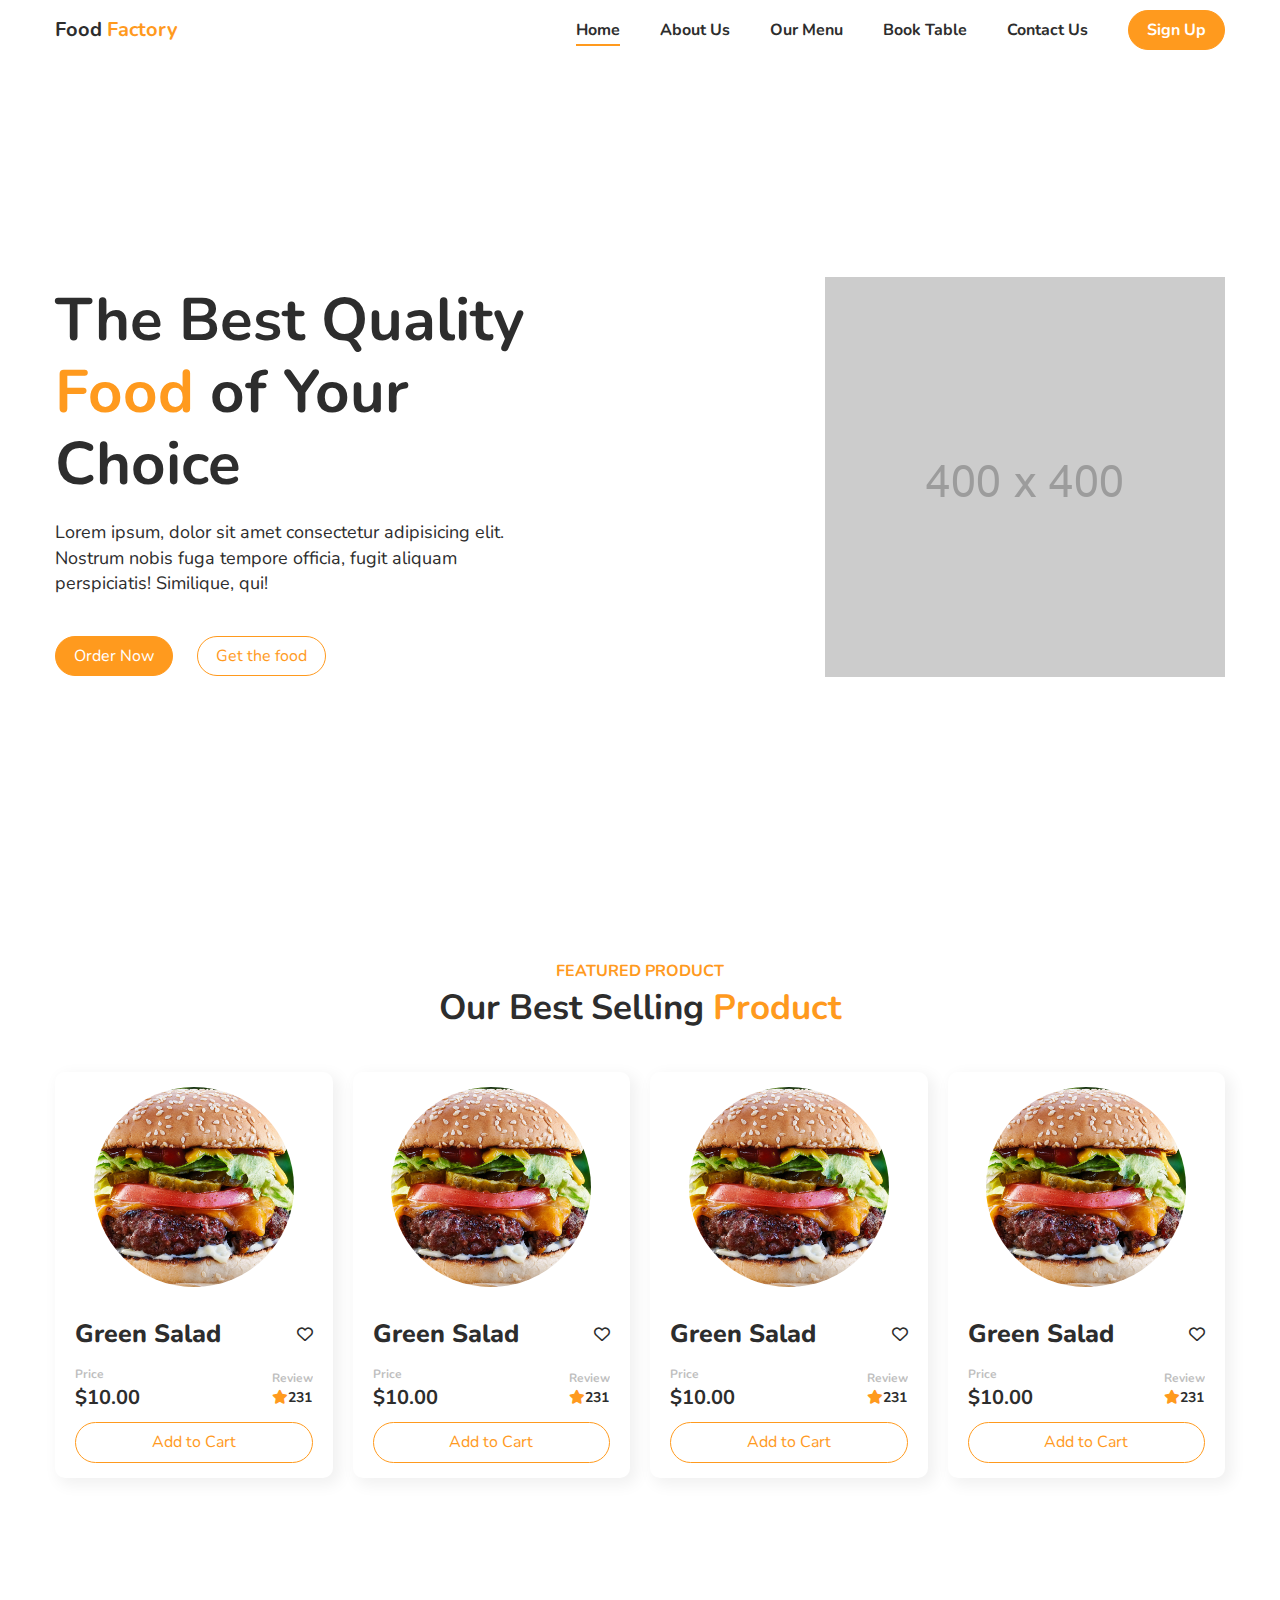
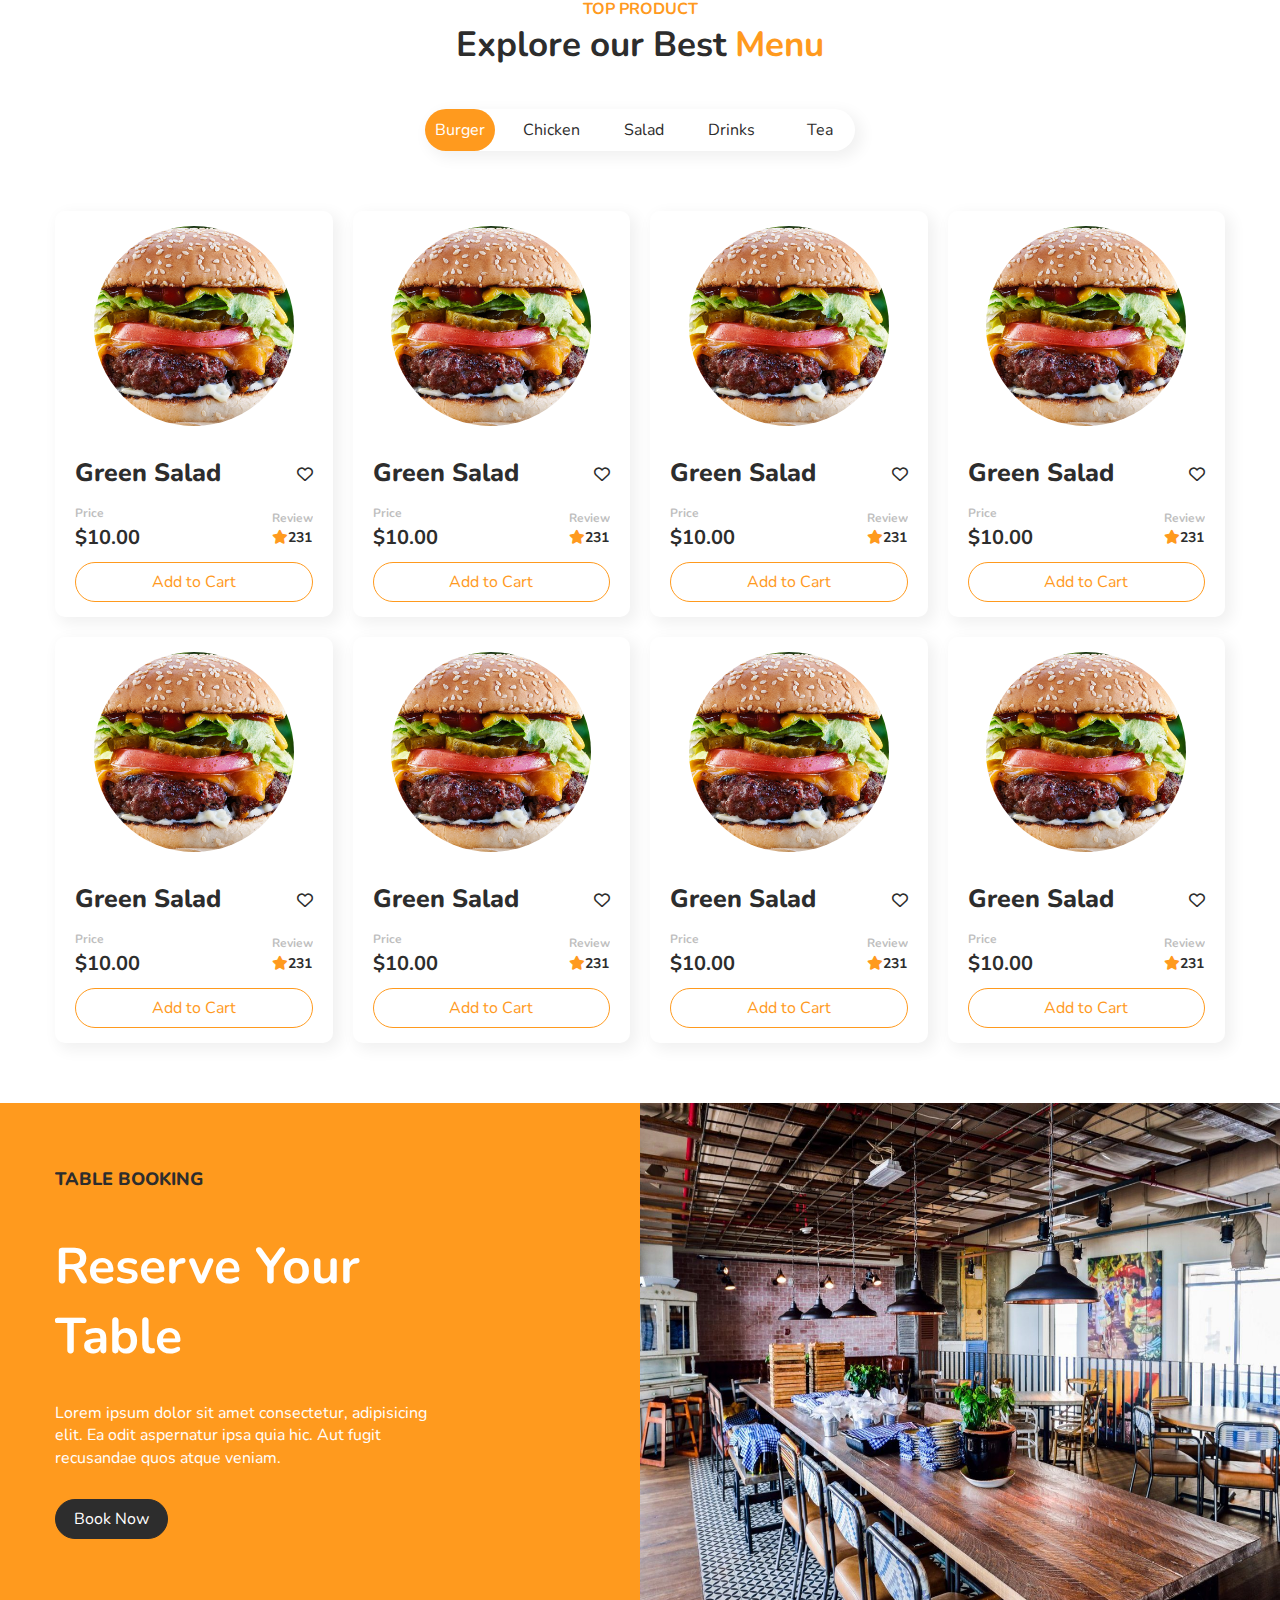
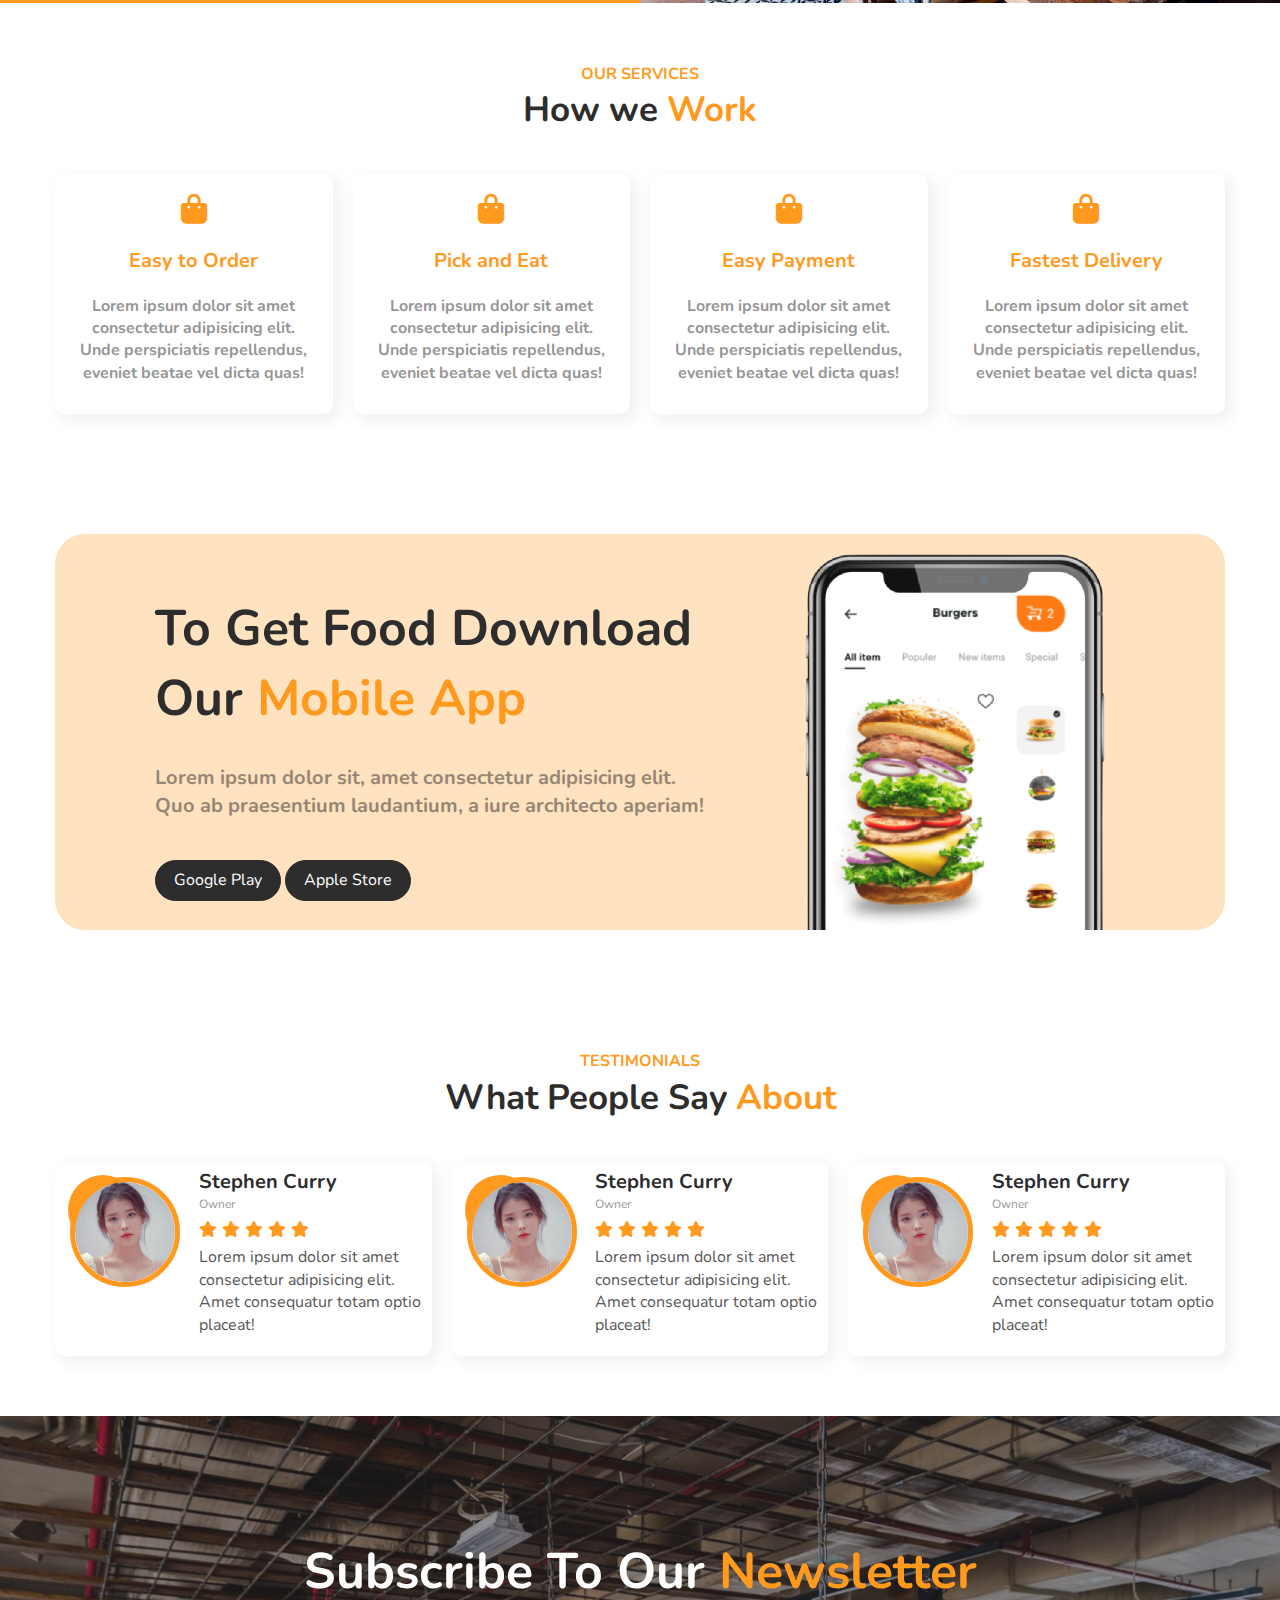
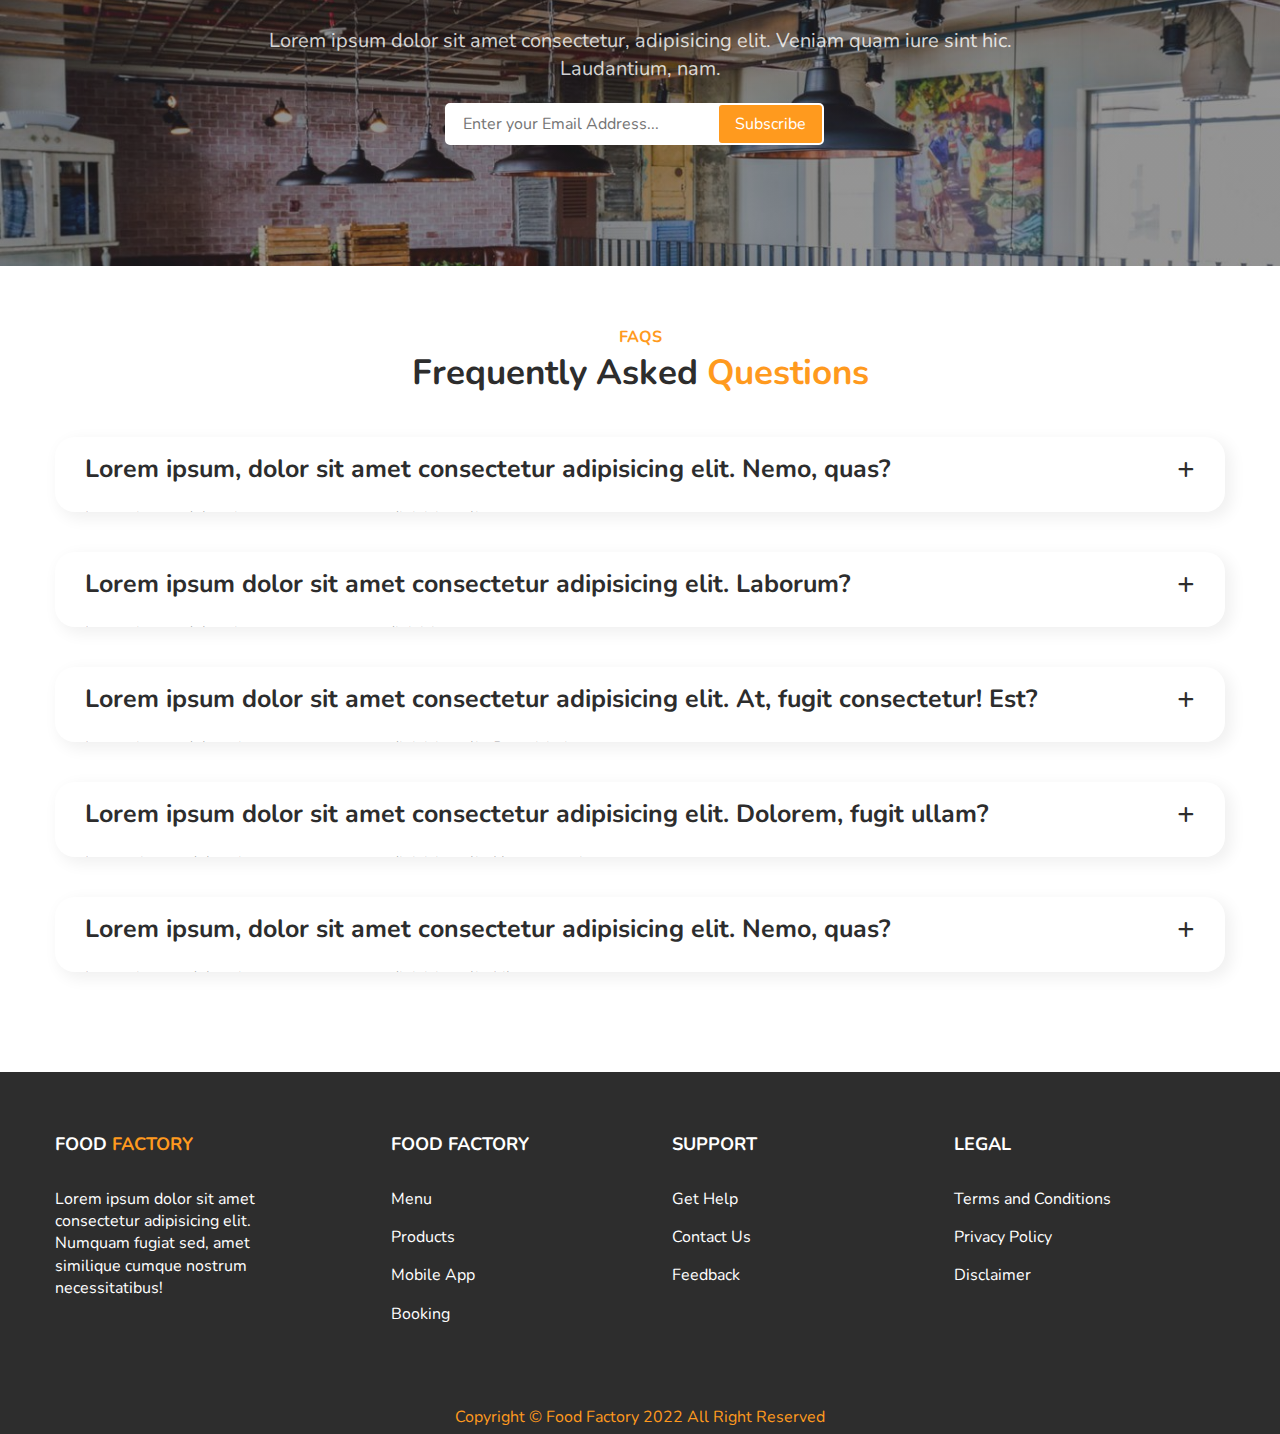
==== commit 299d1091: "food-info.html" ====
--- a/index.html
+++ b/index.html
@@ -12,6 +12,7 @@
     />
   </head>
   <body>
+    <!-- HEADER -->
     <div class="header py--1">
       <div class="container">
         <div class="header__wrapper d--flex justify--between align--center">
@@ -31,6 +32,7 @@
         </div>
       </div>
     </div>
+    <!-- BANNER -->
     <section class="banner">
       <div class="container">
         <div class="banner__wrapper d--flex justify--between align--center">
@@ -50,6 +52,7 @@
         </div>
       </div>
     </section>
+    <!-- PRODUCT -->
     <section class="product py--6">
       <div class="container">
         <div class="block__header">
@@ -132,6 +135,7 @@
         </div>
       </div>
     </section>
+    <!-- CATEGORIES -->
     <div class="categories py--6">
       <div class="container">
         <div class="block__header">
@@ -297,6 +301,7 @@
         </div>
       </div>
     </div>
+    <!-- BOOKING -->
     <section class="booking">
       <div class="container">
         <div class="booking__content">
@@ -312,6 +317,7 @@
         </div>
       </div>
     </section>
+    <!-- WORK -->
     <section class="work py--6">
       <div class="container">
         <div class="block__header">
@@ -354,6 +360,7 @@
         </div>
       </div>
     </section>
+    <!-- APP -->
     <section class="app py--6">
       <div class="container">
         <div class="app__wrapper">
@@ -375,6 +382,7 @@
         </div>
       </div>
     </section>
+    <!-- TESTIMONIALS -->
     <section class="testimonials py--6">
       <div class="container">
         <div class="block__header">
@@ -451,6 +459,7 @@
         </div>
       </div>
     </section>
+    <!-- NEWSLETTER -->
     <section class="newsletter">
       <div class="newsletter__wrapper">
         <h2>Subscribe To Our <span>Newsletter</span></h2>
@@ -464,6 +473,7 @@
         </form>
       </div>
     </section>
+    <!-- FAQ -->
     <section class="faq py--6">
       <div class="container">
         <div class="block__header">
@@ -541,6 +551,7 @@
         </div>
       </div>
     </section>
+    <!-- FOOTER -->
     <footer class="footer">
       <div class="container">
         <div class="footer__wrapper">
@@ -580,7 +591,7 @@
       </div>
     </footer>
     <p class="copyright">
-      Copyrigt &copy; Food Factory 2022 All Right Reserved
+      Copyright &copy; Food Factory 2022 All Right Reserved
     </p>
 
     <script>
--- a/scss/main.css
+++ b/scss/main.css
@@ -1007,4 +1007,66 @@
 }
 .faq__answer.open {
   max-height: 20rem;
+}
+
+.info__wrapper {
+  display: grid;
+  grid-template-columns: repeat(2, 1fr);
+  grid-gap: 10rem;
+}
+.info__image__lg {
+  padding: 4rem;
+  border-radius: 2rem;
+  box-shadow: 5px 5px 15px 2px rgba(0, 0, 0, 0.06);
+  margin-bottom: 8rem;
+  background-color: #fff;
+}
+.info__image__variation {
+  display: grid;
+  grid-template-columns: repeat(3, 1fr);
+  grid-gap: 2rem;
+}
+.info__image__variation button {
+  padding: 2rem;
+  background-color: #fff;
+  border-radius: 2rem;
+  box-shadow: 5px 5px 15px 2px rgba(0, 0, 0, 0.06);
+  text-align: center;
+  height: 12rem;
+}
+.info__image__variation button img {
+  border-radius: 50%;
+  width: 10rem;
+  height: 10rem;
+  -o-object-fit: cover;
+     object-fit: cover;
+  -o-object-position: center center;
+     object-position: center center;
+  transform: translateY(-5rem);
+}
+.info__image__variation button h3 {
+  transform: translateY(-4rem);
+}
+.info__content__header h1 {
+  font-size: clamp(2rem, 6vw, 4rem);
+}
+.info__content__header .meta,
+.info__content__header ul {
+  display: flex;
+  gap: 2rem;
+}
+.info__content__header ul {
+  gap: 0.5rem;
+  margin-bottom: 2rem;
+}
+.info__content__header ul li i {
+  color: #ff9a1e;
+}
+.info__content__header ul li:last-child i {
+  color: #ccc;
+}
+.info__content__header small {
+  color: #ccc;
+  font-size: 1.2rem;
+  margin-top: 0.3rem;
 }/*# sourceMappingURL=main.css.map */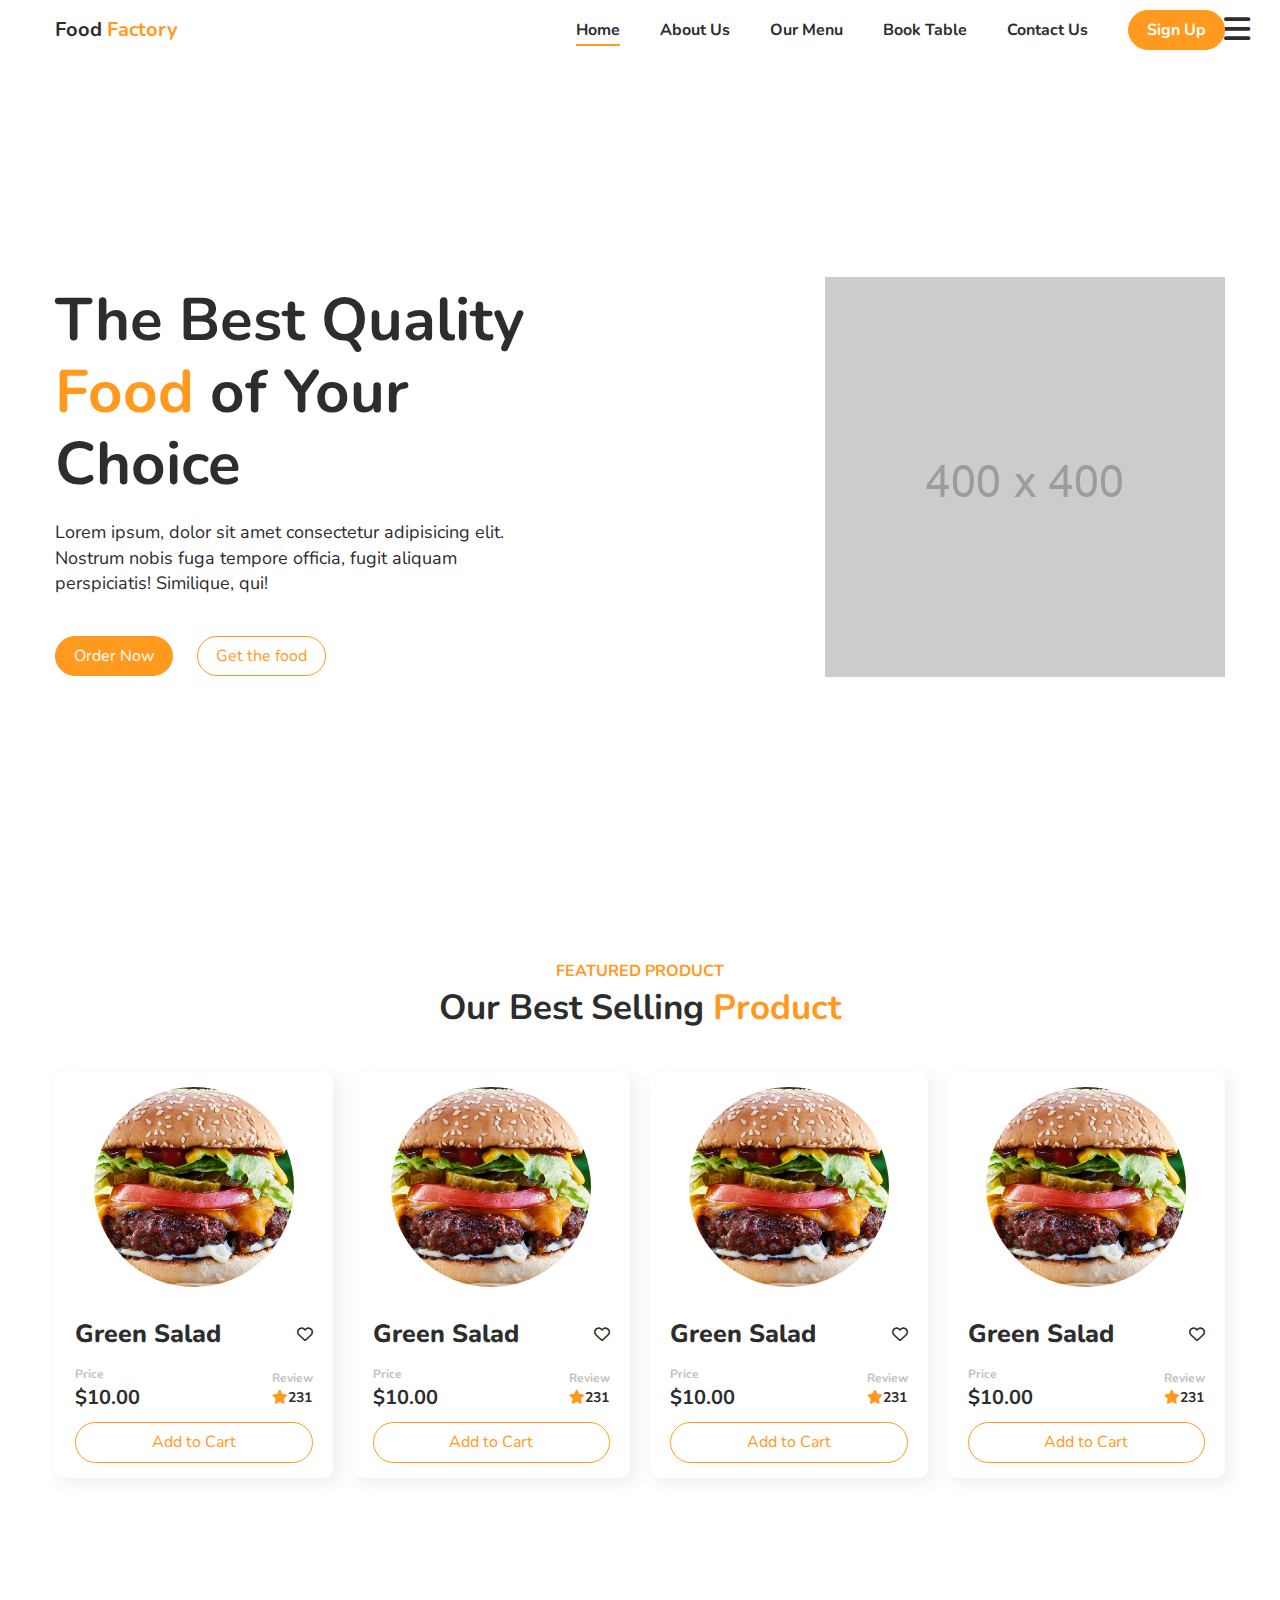
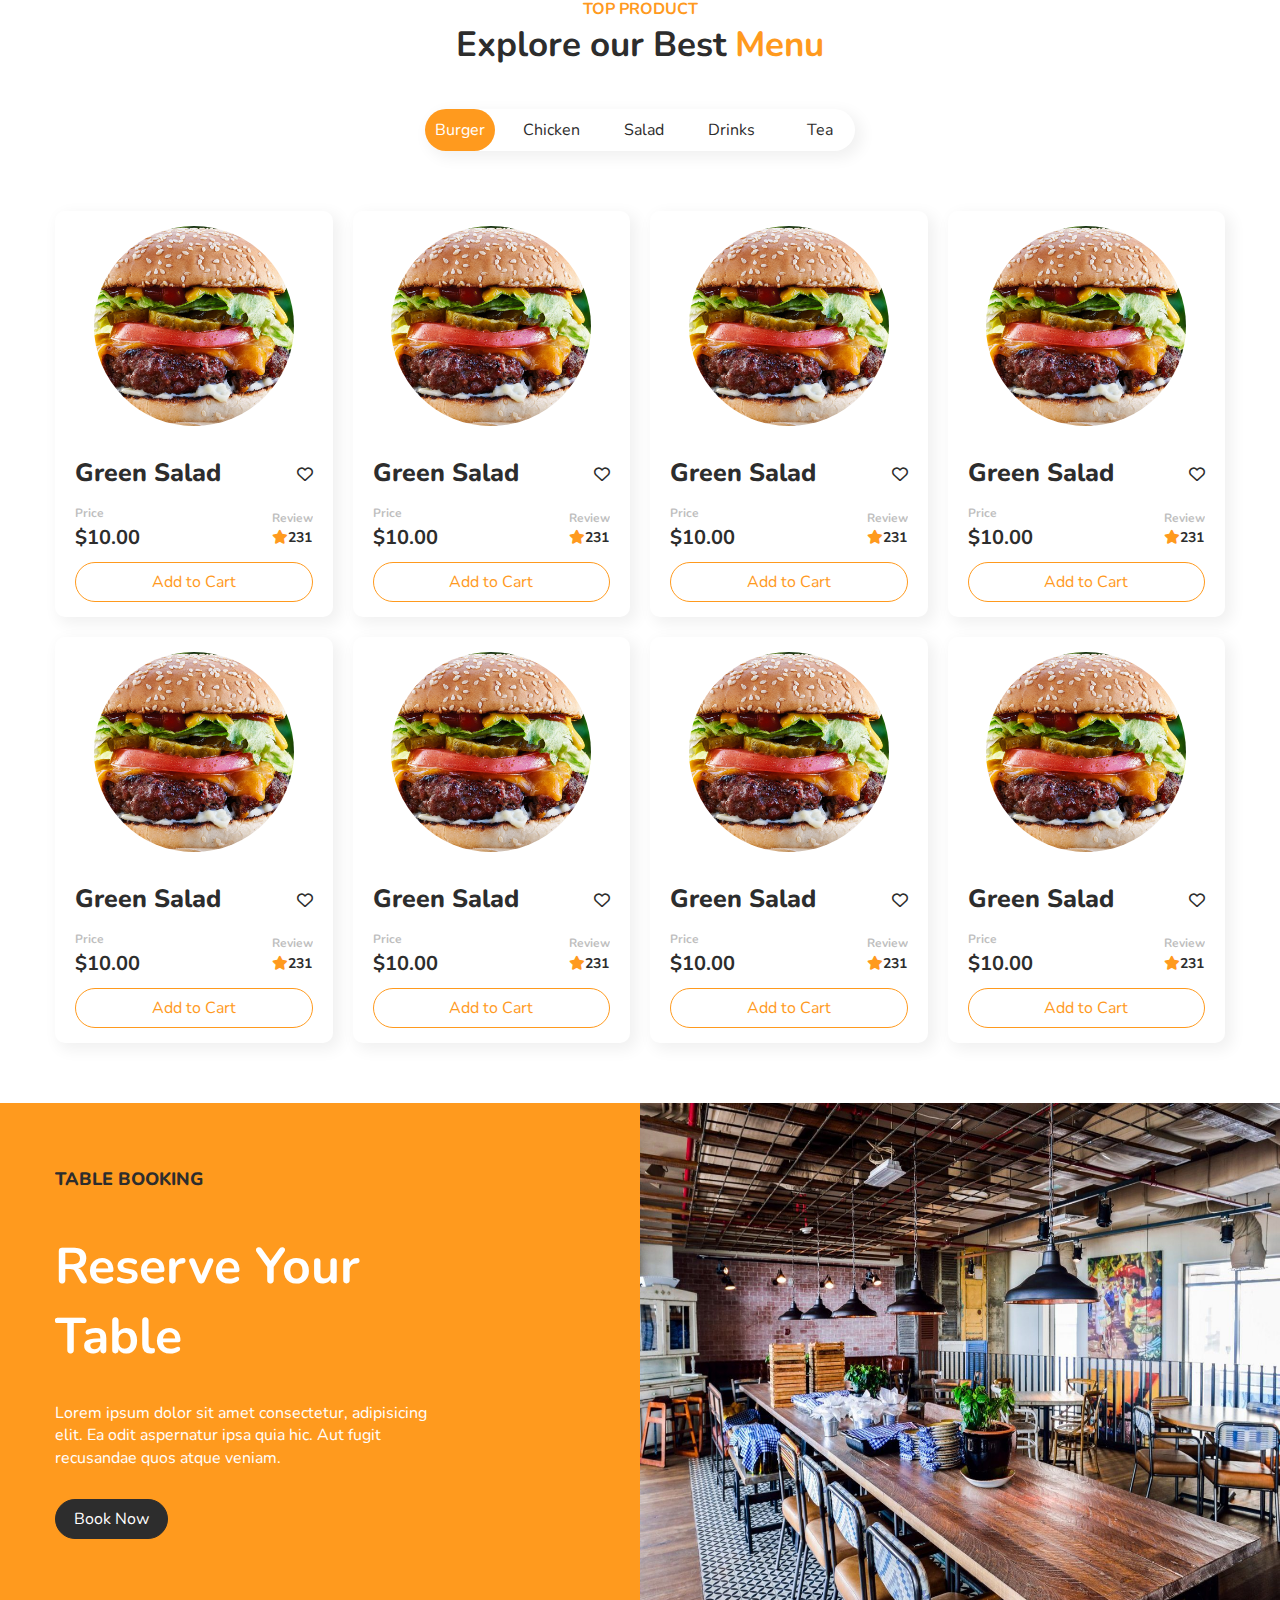
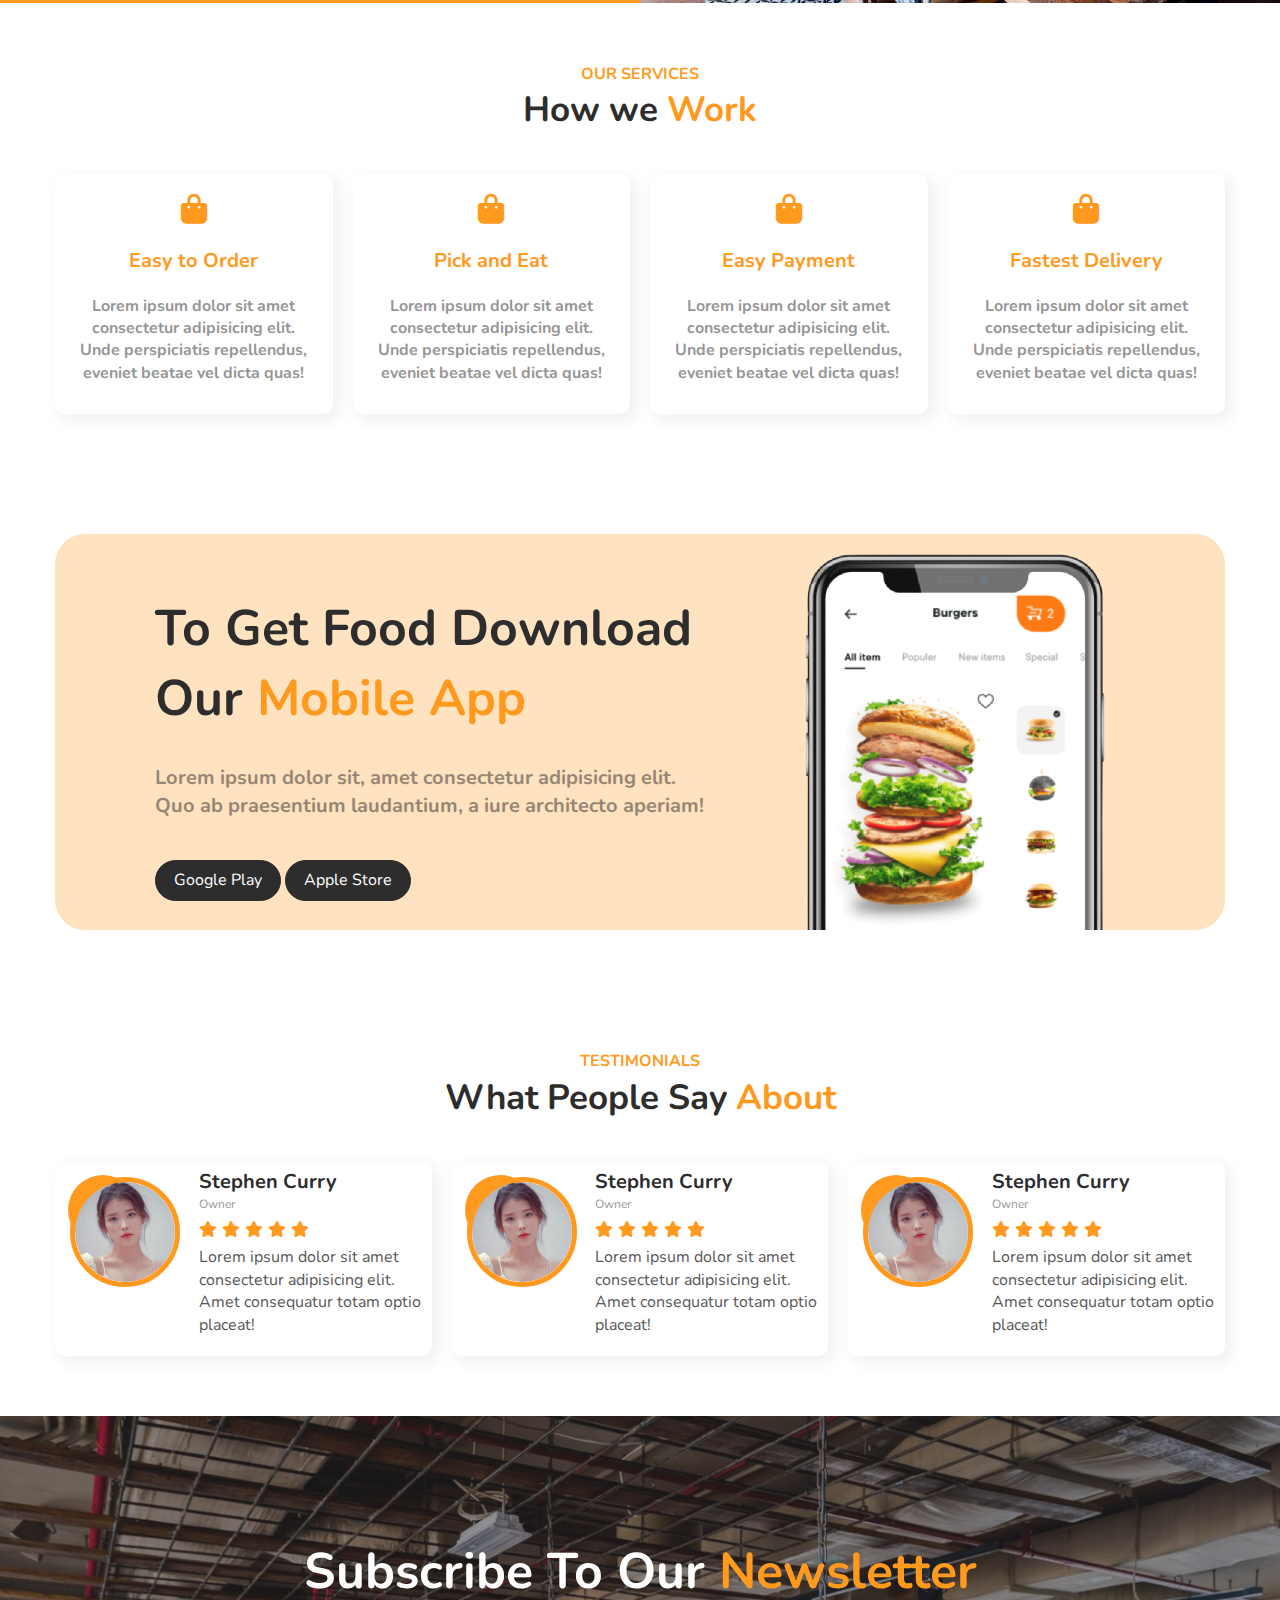
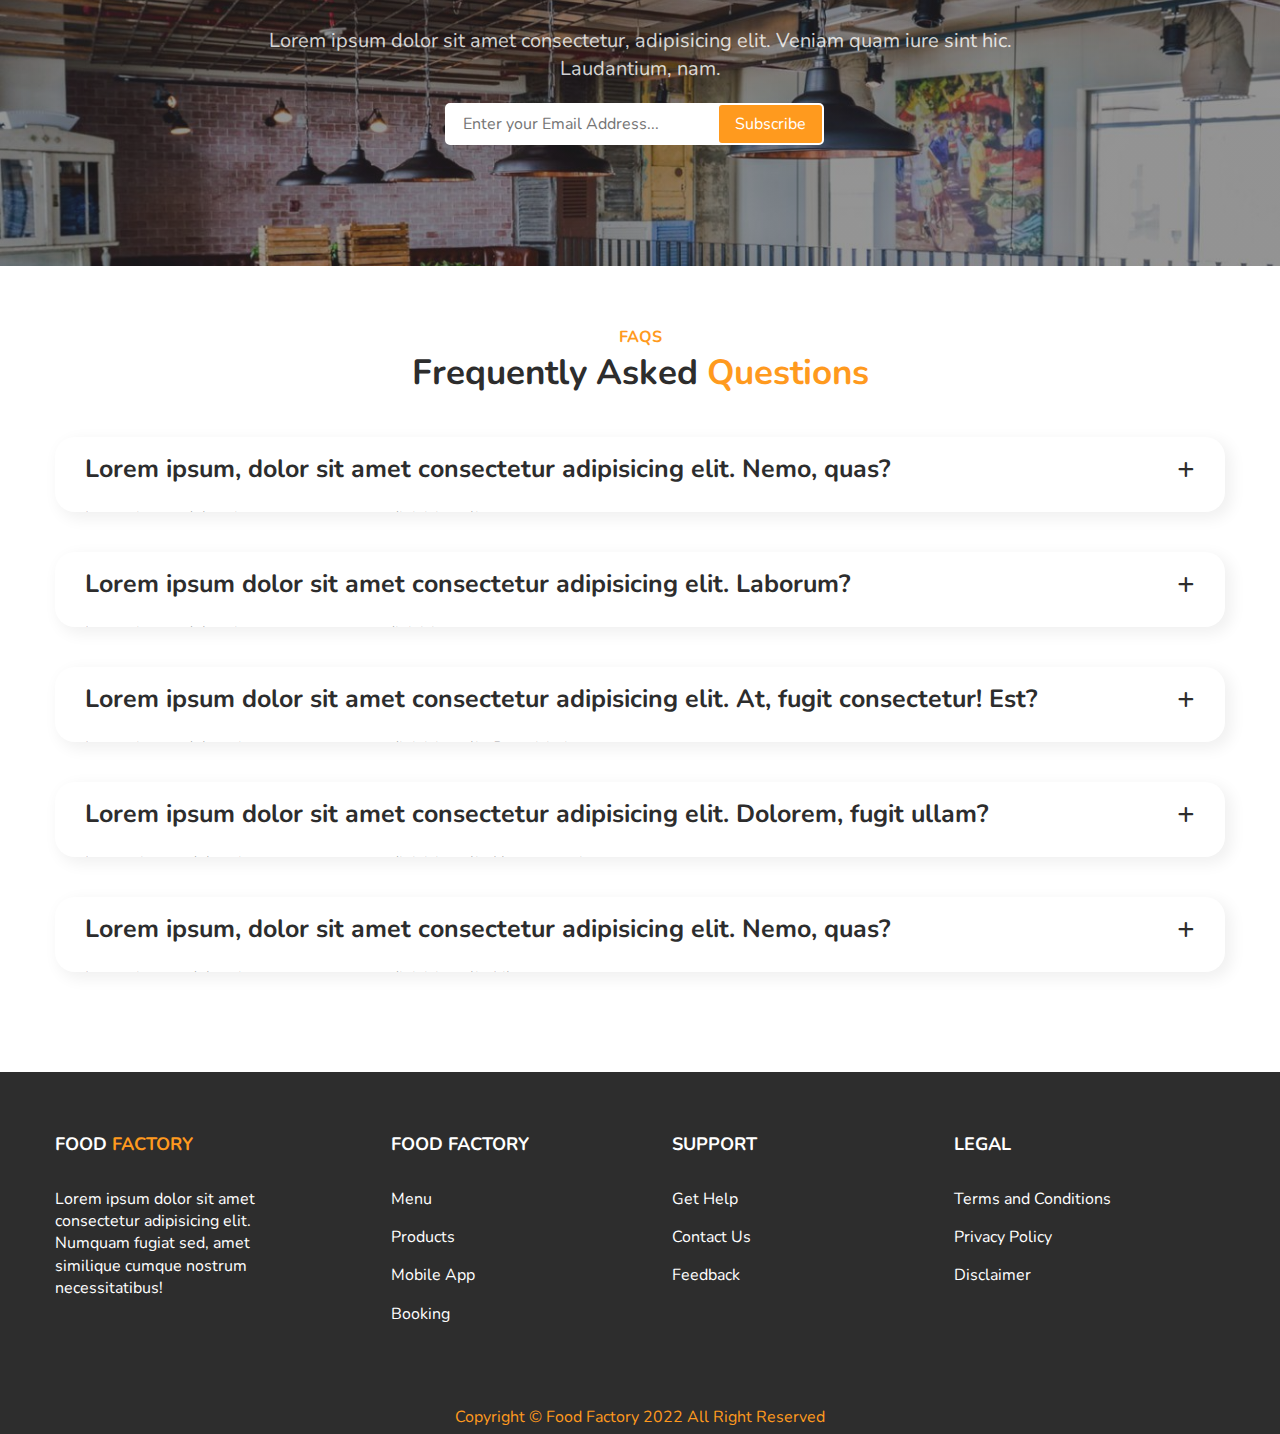
==== commit 57349356: "Responsive food_info.html" ====
--- a/index.html
+++ b/index.html
@@ -10,6 +10,7 @@
       rel="stylesheet"
       href="https://cdnjs.cloudflare.com/ajax/libs/font-awesome/6.3.0/css/all.min.css"
     />
+    <script defer src="./script.js"></script>
   </head>
   <body>
     <!-- HEADER -->
@@ -19,11 +20,17 @@
           <div class="branding">
             <a href="#">Food <span>Factory</span></a>
           </div>
+          <button class="btn__show">
+            <i class="fas fa-bars"></i>
+          </button>
           <nav class="header__nav">
+            <button class="btn__back">
+              <i class="fas fa-arrow-right"></i>
+            </button>
             <ul class="d--flex gap--4 align--center">
               <li><a class="active" href="#">Home</a></li>
               <li><a href="#">About Us</a></li>
-              <li><a href="#">Our Menu</a></li>
+              <li><a href="./food-info.html">Our Menu</a></li>
               <li><a href="#">Book Table</a></li>
               <li><a href="#">Contact Us</a></li>
               <li><a href="#" class="btn btn-primary">Sign Up</a></li>
--- a/scss/main.css
+++ b/scss/main.css
@@ -56,6 +56,10 @@
   font-size: 1.6rem;
   line-height: 1.4;
   color: #2d2d2d;
+  transition: 0.5s ease;
+}
+body.show {
+  transform: translateX(-350px);
 }
 
 a {
@@ -439,9 +443,50 @@
 .header .branding a span {
   color: #ff9a1e;
 }
+.header .btn__back {
+  display: none;
+}
+@media screen and (max-width: 480px) {
+  .header .btn__back {
+    display: block;
+  }
+}
+.header .btn__show {
+  position: absolute;
+  top: 1rem;
+  right: 3rem;
+  font-size: 3rem;
+}
 @media screen and (max-width: 480px) {
   .header__nav {
-    display: none;
+    position: fixed;
+    top: 0;
+    right: -350px;
+    height: 100vh;
+    background-color: #fff;
+    border-left: 1px solid #ccc;
+    width: 350px;
+    z-index: 999;
+  }
+  .header__nav .btn__back {
+    position: absolute;
+    top: 2rem;
+    right: 2rem;
+    font-size: 3rem;
+  }
+  .header__nav ul {
+    margin-top: 6rem;
+    justify-content: flex-end;
+    align-items: flex-end;
+    flex-direction: column;
+    margin-right: 2rem;
+  }
+  .header__nav ul li {
+    margin-bottom: 2rem;
+    text-align: right;
+  }
+  .header__nav ul li a {
+    font-size: 2.5rem;
   }
 }
 .header__nav a {
@@ -1014,17 +1059,36 @@
   grid-template-columns: repeat(2, 1fr);
   grid-gap: 10rem;
 }
+@media screen and (max-width: 480px) {
+  .info__wrapper {
+    display: grid;
+    grid-template-columns: repeat(1, 1fr);
+    grid-gap: 5rem;
+  }
+}
 .info__image__lg {
   padding: 4rem;
   border-radius: 2rem;
   box-shadow: 5px 5px 15px 2px rgba(0, 0, 0, 0.06);
   margin-bottom: 8rem;
   background-color: #fff;
+  transition: 0.5s ease;
+  text-align: center;
+}
+.info__image__lg:hover img {
+  transform: scale(1.5);
 }
 .info__image__variation {
   display: grid;
   grid-template-columns: repeat(3, 1fr);
   grid-gap: 2rem;
+}
+@media screen and (max-width: 480px) {
+  .info__image__variation {
+    display: grid;
+    grid-template-columns: repeat(2, 1fr);
+    grid-gap: 3rem;
+  }
 }
 .info__image__variation button {
   padding: 2rem;
@@ -1033,6 +1097,7 @@
   box-shadow: 5px 5px 15px 2px rgba(0, 0, 0, 0.06);
   text-align: center;
   height: 12rem;
+  cursor: pointer;
 }
 .info__image__variation button img {
   border-radius: 50%;
@@ -1043,8 +1108,14 @@
   -o-object-position: center center;
      object-position: center center;
   transform: translateY(-5rem);
+  transition: 0.5s ease;
+  text-align: center;
+}
+.info__image__variation button:hover img {
+  transform: translateY(-5rem) scale(1.5);
 }
 .info__image__variation button h3 {
+  z-index: 1;
   transform: translateY(-4rem);
 }
 .info__content__header h1 {
@@ -1054,10 +1125,10 @@
 .info__content__header ul {
   display: flex;
   gap: 2rem;
+  align-items: center;
 }
 .info__content__header ul {
   gap: 0.5rem;
-  margin-bottom: 2rem;
 }
 .info__content__header ul li i {
   color: #ff9a1e;
@@ -1068,5 +1139,141 @@
 .info__content__header small {
   color: #ccc;
   font-size: 1.2rem;
-  margin-top: 0.3rem;
+}
+.info__content__header .prices {
+  margin: 2rem 0;
+  display: flex;
+  justify-content: space-between;
+  align-items: center;
+}
+@media screen and (max-width: 480px) {
+  .info__content__header .prices {
+    flex-direction: column;
+    align-items: flex-start;
+  }
+}
+.info__content__header .prices h2 {
+  font-size: 5rem;
+  color: #ff9a1e;
+}
+.info__content__header .prices p {
+  margin-bottom: unset;
+  color: #ff9a1e;
+  font-size: 2rem;
+  text-decoration: line-through;
+}
+.info__content__header .prices h3 {
+  font-size: 2.5rem;
+  color: #ccc;
+}
+.info__content__body h3 {
+  font-size: 2.5rem;
+  margin-bottom: 2rem;
+}
+.info__content__body .sizes {
+  display: flex;
+  gap: 2rem;
+  margin-bottom: 4rem;
+}
+.info__content__body .sizes li {
+  width: 4rem;
+  height: 4rem;
+  border-radius: 50%;
+  background-color: #f5f5f5;
+  color: #cacaca;
+  font-weight: bold;
+  display: flex;
+  justify-content: center;
+  align-items: center;
+  min-height: 1px;
+  cursor: pointer;
+}
+.info__content__body .sizes li.active {
+  background-color: #ff9a1e;
+  color: #fff;
+  box-shadow: 0px 4px 10px rgba(255, 154, 30, 0.3);
+}
+.info__content__body .quantity {
+  display: inline-flex;
+  align-items: center;
+  padding: 0.6rem 1.8rem;
+  border-radius: 2rem;
+  background-color: #f5f5f5;
+  border: 1px solid #cacaca;
+  box-shadow: 5px 5px 15px 2px rgba(0, 0, 0, 0.06);
+  gap: 2rem;
+}
+.info__content__body .quantity li {
+  font-size: 2rem;
+  cursor: pointer;
+}
+.info__content__body .quantity li:first-child {
+  color: #ccc;
+}
+.info__content__body .btn {
+  margin: 3rem 0;
+  display: block;
+  text-align: center;
+  width: 100%;
+}
+
+.related__foods {
+  padding: 6rem 0;
+  border-top: 1px solid #f5f5f5;
+}
+.related__foods h3 {
+  font-size: 2rem;
+  margin-bottom: 8rem;
+}
+.related__foods__card {
+  padding: 2rem;
+  background-color: #fff;
+  border-radius: 2rem;
+  box-shadow: 5px 5px 15px 2px rgba(0, 0, 0, 0.06);
+  text-align: center;
+  height: 12rem;
+  margin: 0 1rem;
+  cursor: pointer;
+}
+.related__foods__card img {
+  border-radius: 50%;
+  width: 10rem;
+  height: 10rem;
+  -o-object-fit: cover;
+     object-fit: cover;
+  -o-object-position: center center;
+     object-position: center center;
+  transform: translateY(-5rem);
+  transition: 0.5s ease;
+}
+.related__foods__card:hover img {
+  transform: translateY(-5rem) scale(1.5);
+}
+.related__foods__card h3 {
+  transform: translateY(-4rem);
+}
+.related__foods .tns-inner {
+  height: 25rem;
+  transform: translateY(5rem);
+}
+.related__foods .tns-controls {
+  display: flex;
+  gap: 1rem;
+}
+@media screen and (max-width: 480px) {
+  .related__foods .tns-controls {
+    justify-content: center;
+  }
+}
+.related__foods .tns-controls button {
+  width: 4rem;
+  height: 4rem;
+  border-radius: 50%;
+  display: flex;
+  justify-content: center;
+  align-items: center;
+  min-height: 1px;
+  background-color: #ff9a1e;
+  color: #fff;
+  font-size: 2rem;
 }/*# sourceMappingURL=main.css.map */